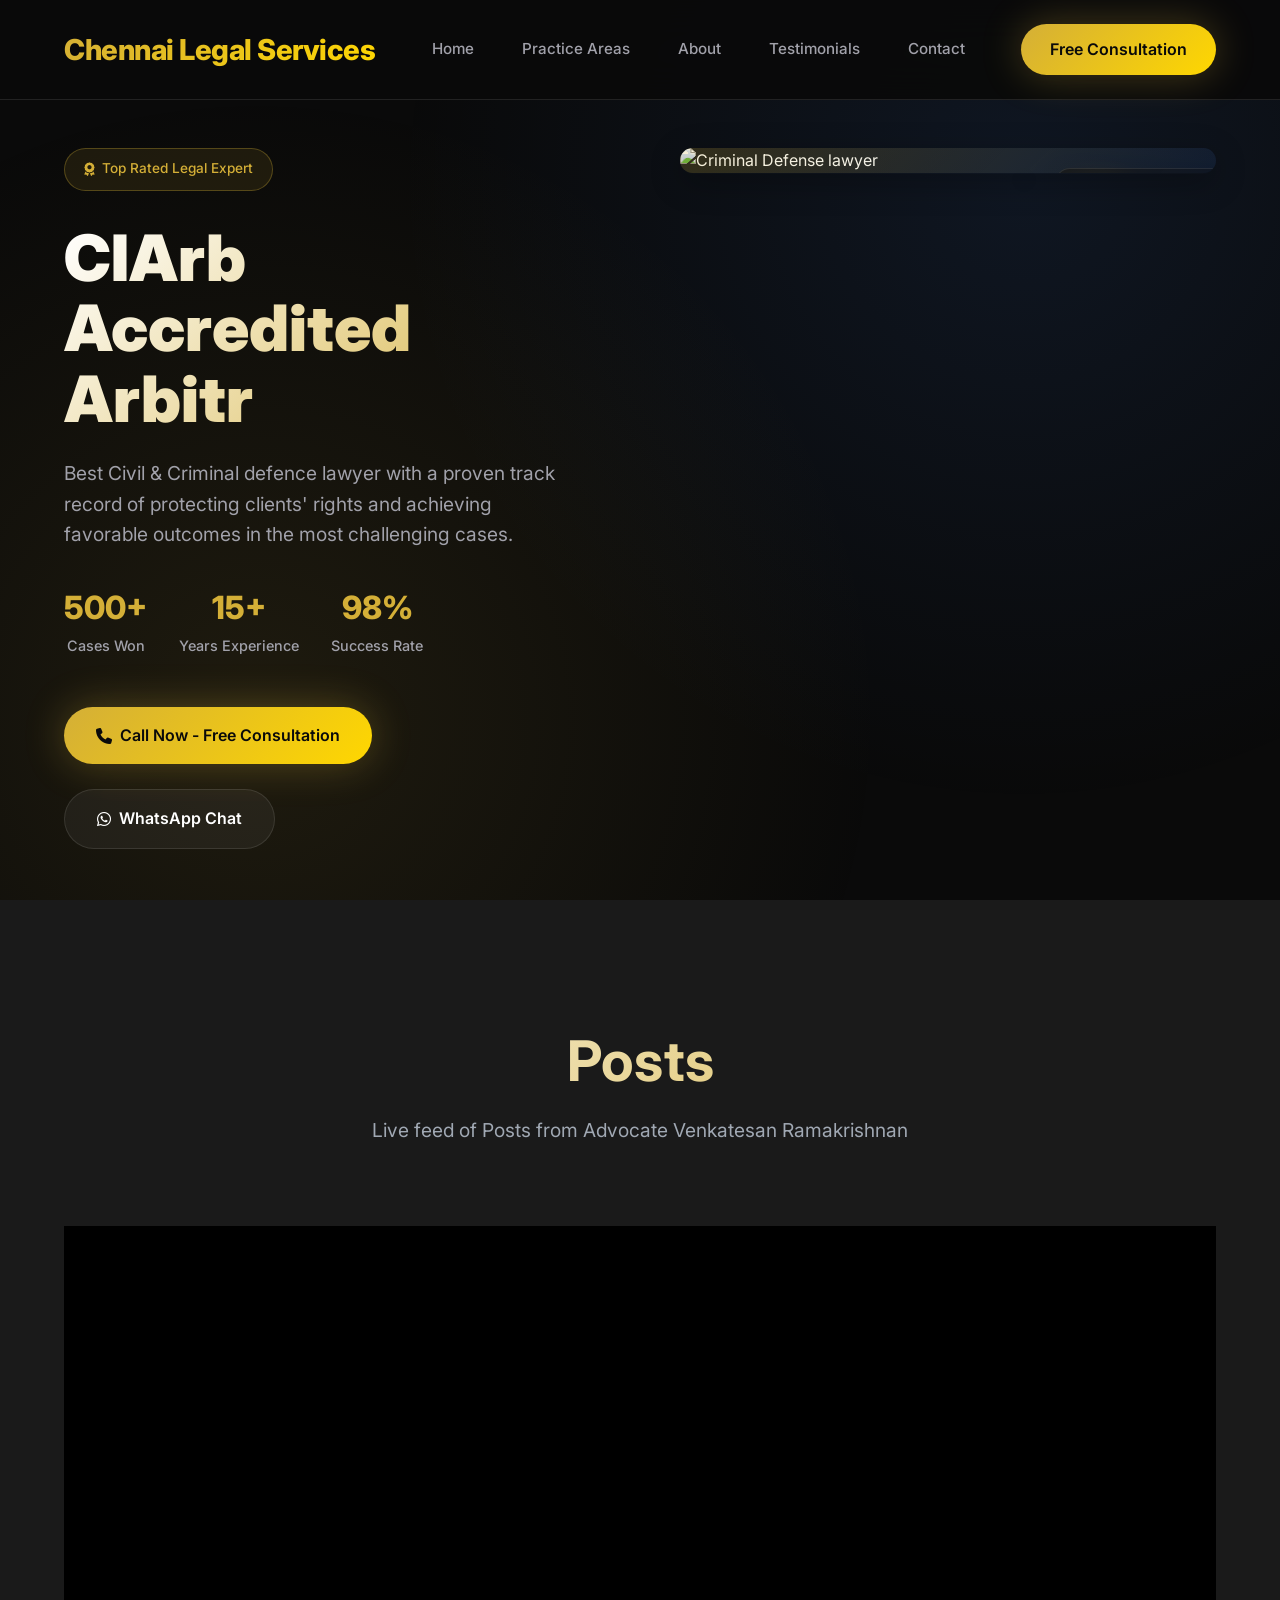
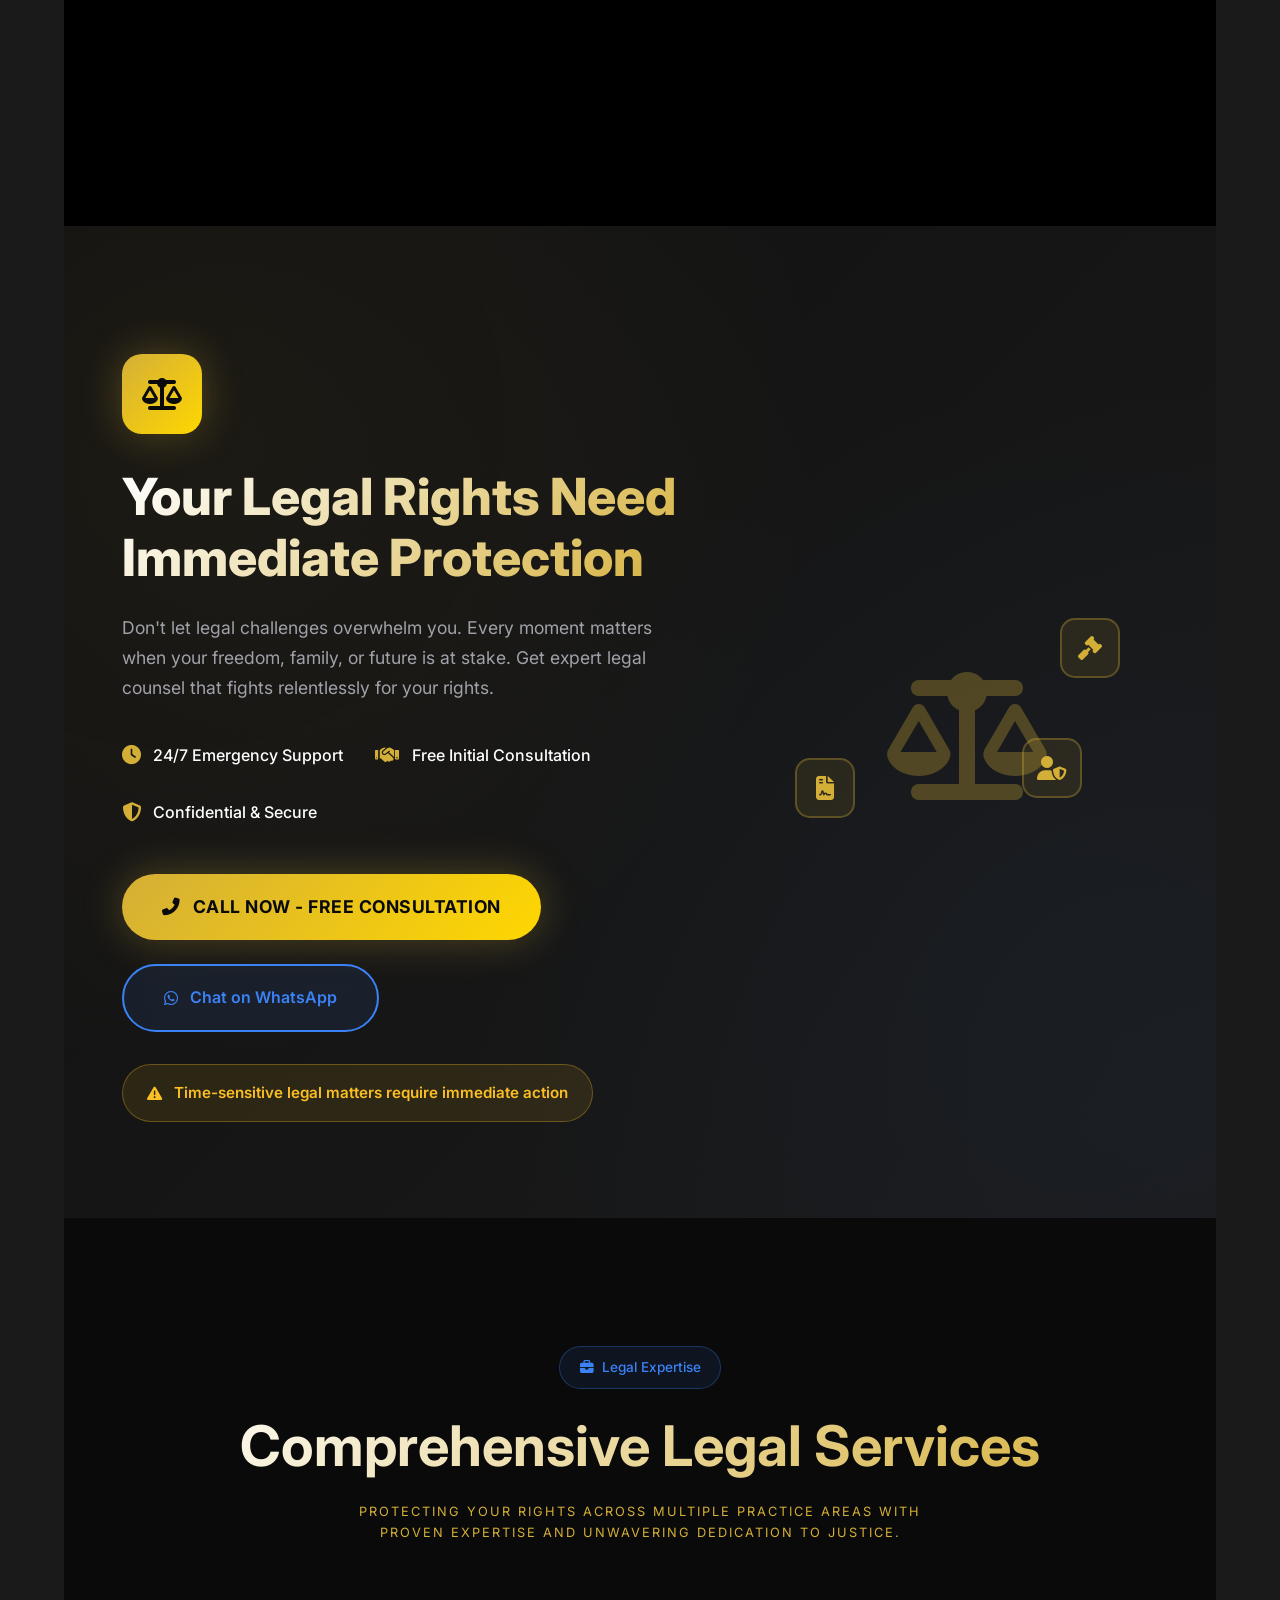
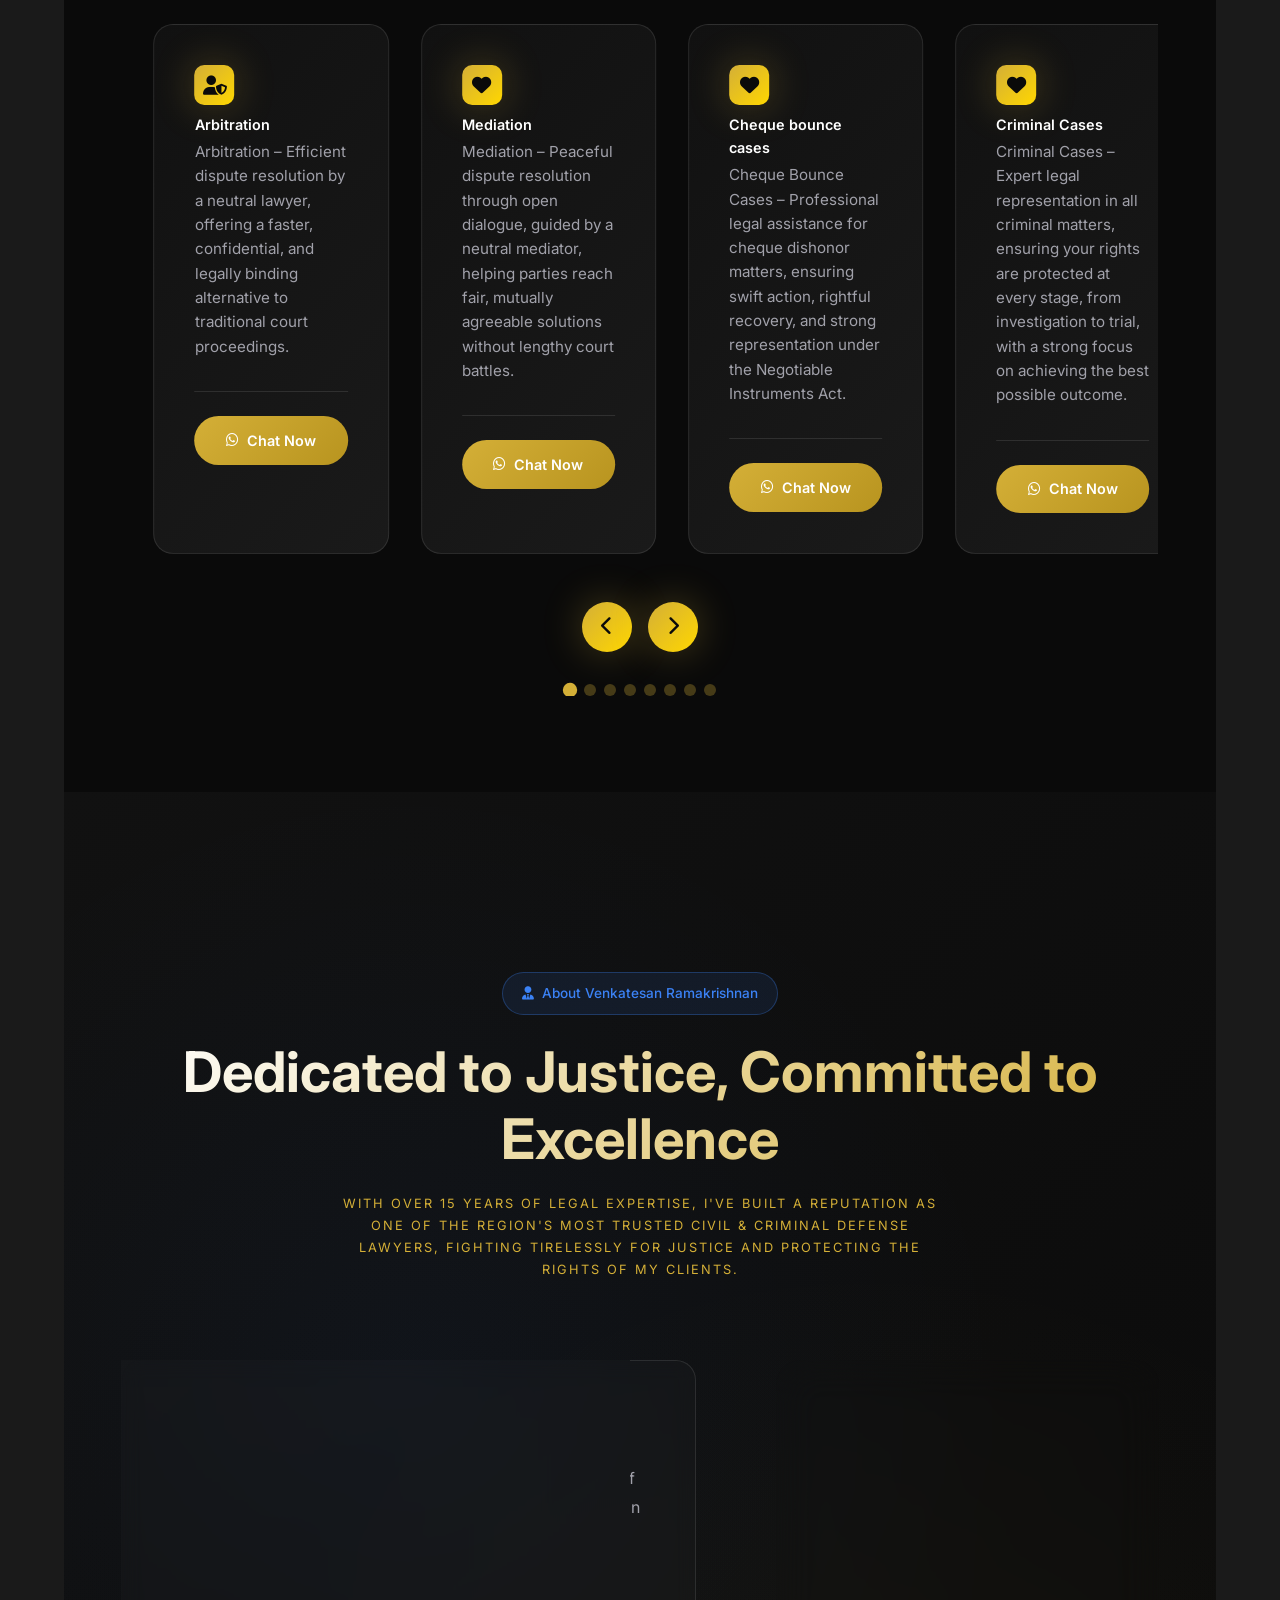
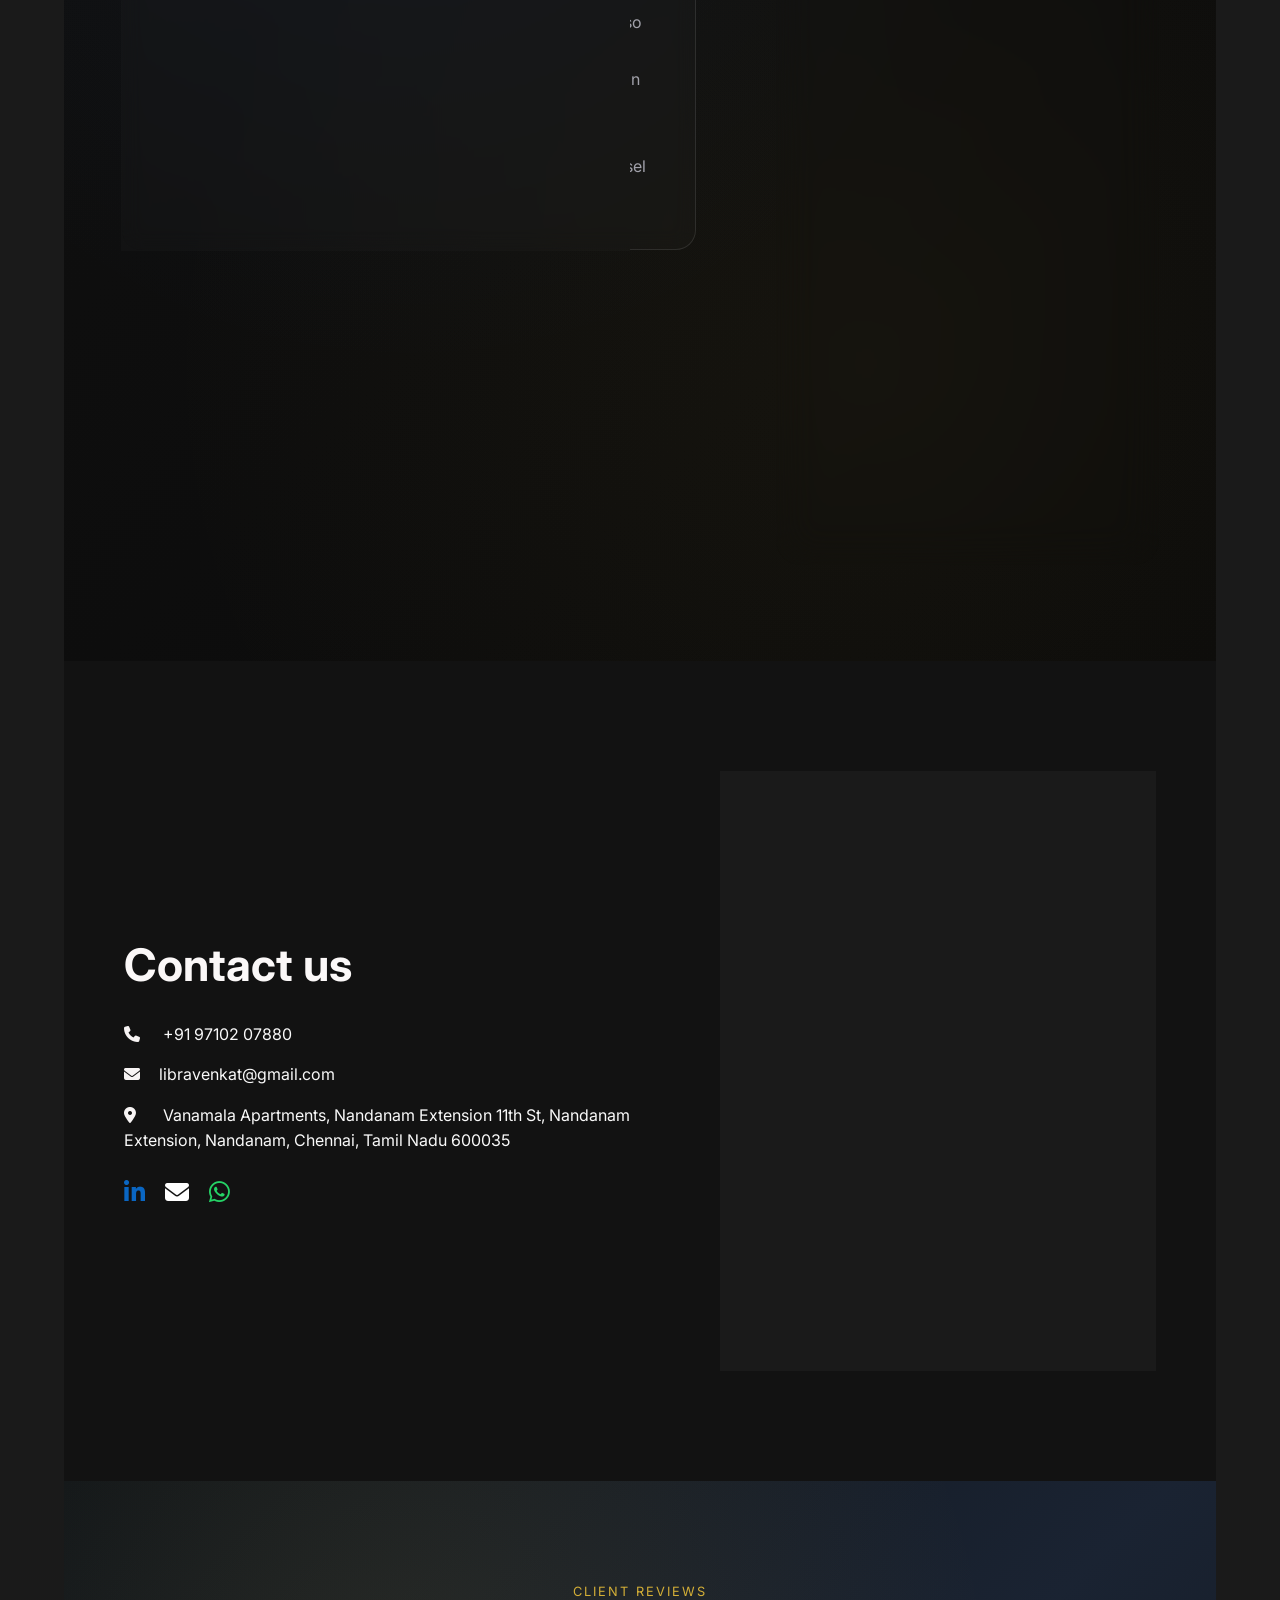
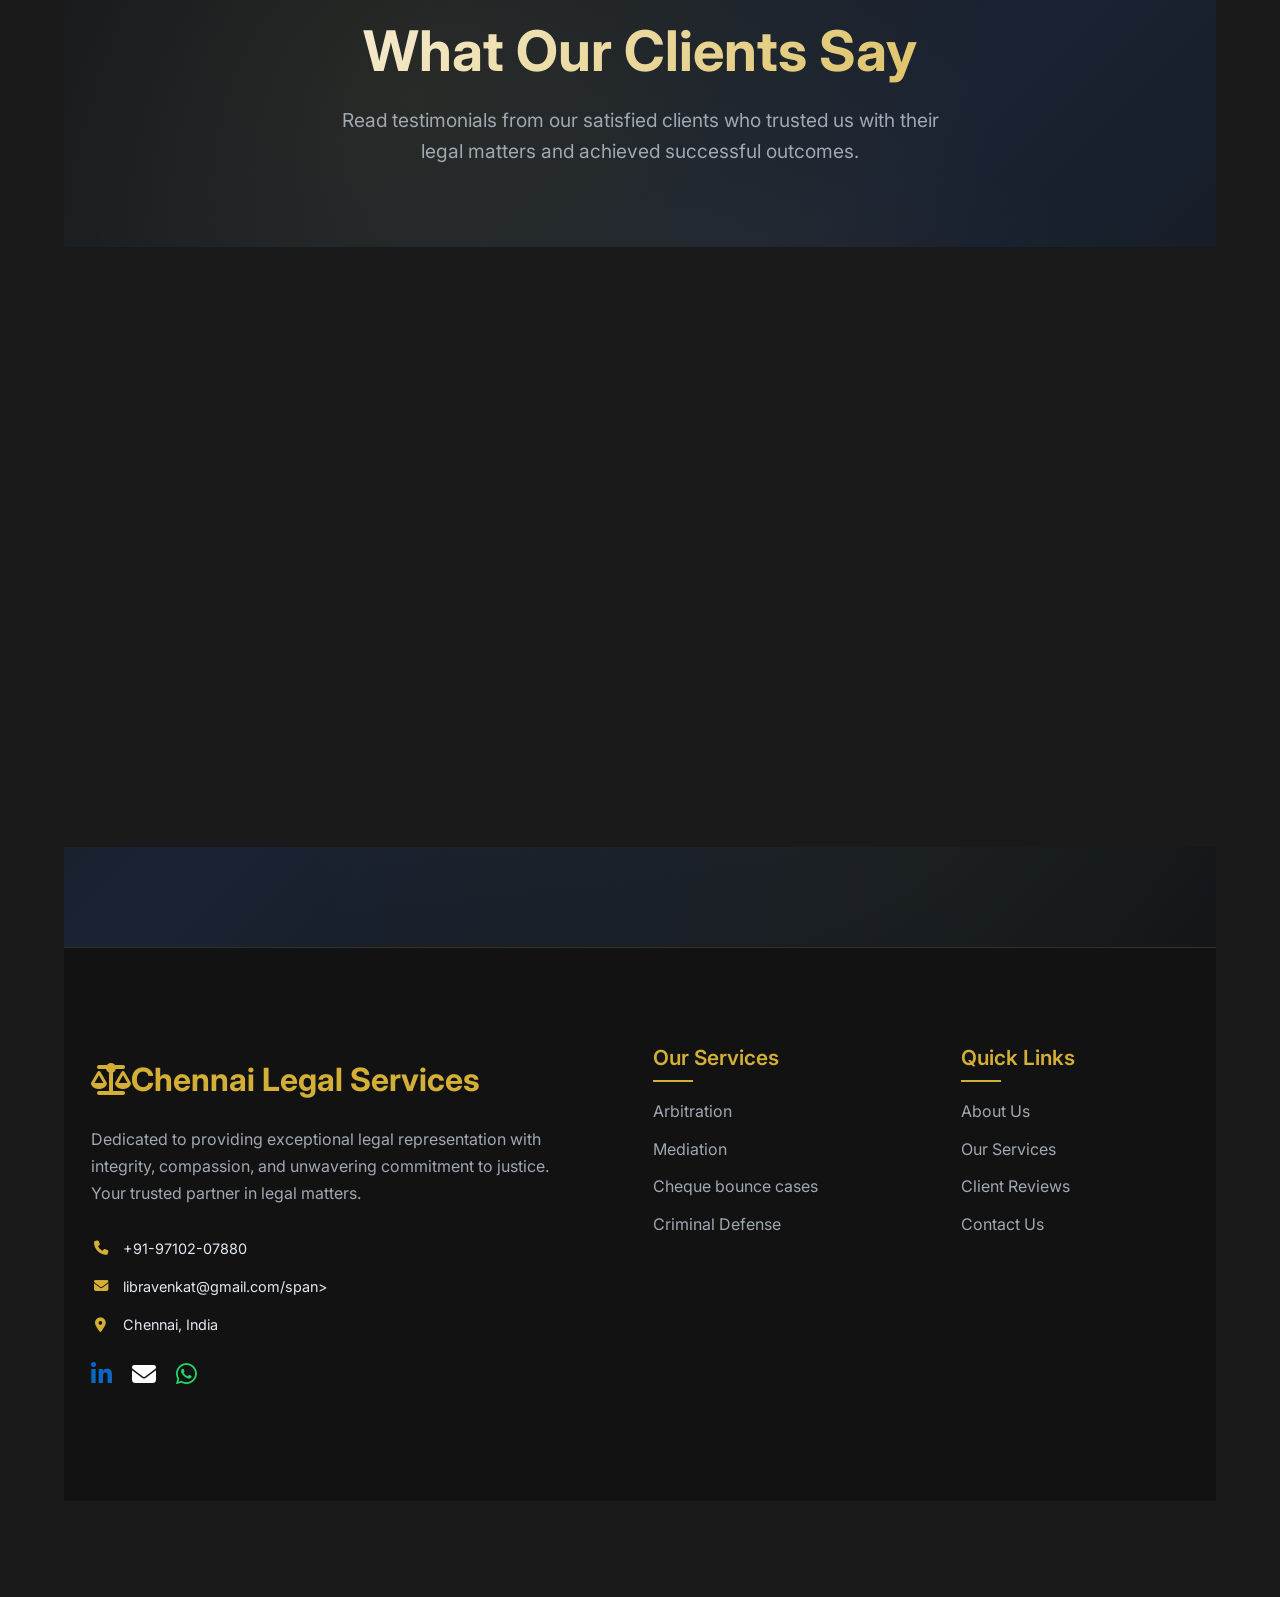
==== chennai/index.html @ e9feebf3 "Update index.html" ====
<!DOCTYPE html>
<html lang="en">
  <head>
    <meta name="google-site-verification" content="-SfXdRa5NGFyx-SlQoB1kdwyxaUErGCaIgUUO1NEKJw" />
    <meta charset="UTF-8" />
    <meta name="viewport" content="width=device-width, initial-scale=1.0" />
    <title>Chennai Legal Services</title>
    <link rel="stylesheet" href="style.css">
    <link
      rel="stylesheet"
      href="https://cdnjs.cloudflare.com/ajax/libs/font-awesome/6.4.0/css/all.min.css"
    />
    <link rel="stylesheet" href="https://cdnjs.cloudflare.com/ajax/libs/font-awesome/6.4.0/css/all.min.css"/>

  </head>
  <body>
    <header>
      <div class="logo">Chennai Legal Services</div>
      <nav>
        <a href="#home">Home</a>
        <a href="#services">Practice Areas</a>
        <a href="#about">About</a>
        <a href="#client">Testimonials</a>
        <a href="#contact">Contact</a>
      </nav>
      <a href="tel:+919710207880" class="cta-header">Free Consultation</a>
    </header>

    <section class="hero" id="home">
      <div class="hero-container">
        <div class="hero-content">
          <div class="hero-badge">
            <i class="fas fa-award"></i>
            Top Rated Legal Expert
          </div>

          <h1 class="hero-title" id="typewriter">Elite Legal Representation</h1>

          <p class="hero-subtitle">
          Best Civil & Criminal defence lawyer with a proven track record
            of protecting clients' rights and achieving favorable outcomes in
            the most challenging cases.
          </p>

          <div class="hero-stats">
            <div class="stat">
              <span class="stat-number">500+</span>
              <span class="stat-label">Cases Won</span>
            </div>
            <div class="stat">
              <span class="stat-number">15+</span>
              <span class="stat-label">Years Experience</span>
            </div>
            <div class="stat">
              <span class="stat-number">98%</span>
              <span class="stat-label">Success Rate</span>
            </div>
          </div>

          <div class="hero-buttons">
            <a href="tel:+919710207880" class="btn-primary">
              <i class="fas fa-phone"></i>
              Call Now - Free Consultation
            </a>
            <a
              href="https://wa.me/+919710207880"
              class="btn-secondary"
              target="_blank"
            >
              <i class="fab fa-whatsapp"></i>
              WhatsApp Chat
            </a>
          </div>
        </div>

        <div class="hero-image">
          <div class="image-container">
            <img
              src="https://github.com/fundraiseradvisory-lgtm/ChennaiLegalServices/blob/main/chennai/images/ch.jpeg?raw=true"
              alt=" Criminal Defense lawyer"
            />

            <div class="floating-card card-1">
              <div class="card-icon">
                <i class="fas fa-gavel"></i>
              </div>
              <div class="card-title">Civil & Criminal</div>
              <div class="card-subtitle">Expert representation</div>
            </div>

            <div class="floating-card card-2">
              <div class="card-icon">
                <i class="fas fa-shield-alt"></i>
              </div>
              <div class="card-title">24/7 Support</div>
              <div class="card-subtitle">Always available</div>
            </div>
          </div>
        </div>
      </div>

     
    
</section> <!-- end hero -->

<!-- Full-width Embed Section -->
<section class="embed-section" id="client">
          <div class="container">
          <div class="section-header">
            <h2 class="section-title">Posts</h2>
            <p class="section-description">
              Live feed of Posts from Advocate Venkatesan Ramakrishnan
            </p>
          </div>
<section class="embed-section" style="background:#000; margin:0; padding:0;">
  <iframe 
    id="sk-embed"
    src="https://widgets.sociablekit.com/google-business-posts/iframe/25601203"
    frameborder="0"
    width="100%"
    style="border:none; display:block; min-height:600px; background:#000;"
  ></iframe>
</section>

<script>
  window.addEventListener("message", function(event) {
    if (event.data && event.data.type === "embed-height") {
      var iframe = document.getElementById("sk-embed");
      if (iframe) {
        iframe.style.height = event.data.height + "px";
      }
    }
  });
</script>


    <!-- Call to Action Section -->
    <section class="cta-section">
      <div class="cta-container">
        <div class="cta-content">
          <div class="cta-icon">
            <i class="fas fa-balance-scale"></i>
          </div>
          <h2 class="cta-title">Your Legal Rights Need Immediate Protection</h2>
          <p class="cta-subtitle">
            Don't let legal challenges overwhelm you. Every moment matters when
            your freedom, family, or future is at stake. Get expert legal
            counsel that fights relentlessly for your rights.
          </p>
          <div class="cta-features">
            <div class="feature">
              <i class="fas fa-clock"></i>
              <span>24/7 Emergency Support</span>
            </div>
            <div class="feature">
              <i class="fas fa-handshake"></i>
              <span>Free Initial Consultation</span>
            </div>
            <div class="feature">
              <i class="fas fa-shield-alt"></i>
              <span>Confidential & Secure</span>
            </div>
          </div>
          <div class="cta-buttons">
            <a href="tel:++919710207880" class="cta-btn-primary">
              <i class="fas fa-phone-alt"></i>
              Call Now - Free Consultation
            </a>
            <a
              href="https://wa.me/+919710207880"
              class="cta-btn-secondary"
              target="_blank"
            >
              <i class="fab fa-whatsapp"></i>
              Chat on WhatsApp
            </a>
          </div>
          <div class="cta-urgency">
            <i class="fas fa-exclamation-triangle"></i>
            <span>Time-sensitive legal matters require immediate action</span>
          </div>
        </div>
        <div class="cta-visual">
          <div class="scales-animation">
            <i class="fas fa-balance-scale"></i>
          </div>
          <div class="legal-icons">
            <div class="floating-icon" style="--delay: 0s">
              <i class="fas fa-gavel"></i>
            </div>
            <div class="floating-icon" style="--delay: 1s">
              <i class="fas fa-file-contract"></i>
            </div>
            <div class="floating-icon" style="--delay: 2s">
              <i class="fas fa-user-shield"></i>
            </div>
          </div>
        </div>
      </div>
    </section>

    <!-- Services Section -->
<section class="services-section" id="services">
      <div class="services-container">
        <div class="services-header">
          <div class="section-badge">
            <i class="fas fa-briefcase"></i>
            Legal Expertise
          </div>
          <h2 class="section-title">Comprehensive Legal Services</h2>
          <p class="section-subtitle">
            Protecting your rights across multiple practice areas with proven
            expertise and unwavering dedication to justice.
          </p>
        </div>

        <div class="services-slider-container">
          <div class="services-slider" id="servicesSlider">
        
           <div class="service-card">
              <div class="card-icon">
                <i class="fas fa-user-shield"></i>
              </div>
              <h3 class="card-title">Arbitration</h3>
              <p class="card-description">
                Arbitration – Efficient dispute resolution by a neutral lawyer, offering a faster, confidential, and legally binding alternative to traditional court proceedings.
              </p>
              <!-- <ul class="card-features">
                <li><i class="fas fa-check"></i> 24/7 Emergency Response</li>
                <li><i class="fas fa-check"></i> Bail & Bond Assistance</li>
                <li><i class="fas fa-check"></i> Court Representation</li>
              </ul> -->
              <div class="card-footer">
                <a
                  href="https://wa.me/+919710207880?text=I need help with Arbitration"
                  class="chat-btn"
                  target="_blank"
                >
                  <i class="fab fa-whatsapp"></i>
                  Chat Now
                </a>
              </div>
            </div> 

          
            <div class="service-card"> 
              <div class="card-icon">
                <i class="fas fa-heart"></i>
              </div>
              <h3 class="card-title">Mediation</h3>
              <p class="card-description">
                Mediation – Peaceful dispute resolution through open dialogue, guided by a neutral mediator, helping parties reach fair, mutually agreeable solutions without lengthy court battles.
              </p>
              <!-- <ul class="card-features">
                <li><i class="fas fa-check"></i> Divorce Proceedings</li>
                <li><i class="fas fa-check"></i> Child Custody</li>
                <li><i class="fas fa-check"></i> Property Division</li>
              </ul> -->
              <div class="card-footer">
                <a
                  href="https://wa.me/+919710207880?text=I need help with Mediation"
                  class="chat-btn"
                  target="_blank"
                >
                  <i class="fab fa-whatsapp"></i>
                  Chat Now
                </a>
              </div>
            </div> 
         

          

            <div class="service-card"> 
              <div class="card-icon">
                <i class="fas fa-heart"></i>
              </div>
              <h3 class="card-title">Cheque bounce cases              </h3>
              <p class="card-description">
                Cheque Bounce Cases – Professional legal assistance for cheque dishonor matters, ensuring swift action, rightful recovery, and strong representation under the Negotiable Instruments Act.
              </p>
              <!-- <ul class="card-features">
                <li><i class="fas fa-check"></i> Divorce Proceedings</li>
                <li><i class="fas fa-check"></i> Child Custody</li>
                <li><i class="fas fa-check"></i> Property Division</li>
              </ul> -->
              <div class="card-footer">
                <a
                  href="https://wa.me/+919710207880?text=I need help with Cheque bounce cases "
                  class="chat-btn"
                  target="_blank"
                >
                  <i class="fab fa-whatsapp"></i>
                  Chat Now
                </a>
              </div>
            </div> 
            
          
            <div class="service-card"> 
              <div class="card-icon">
                <i class="fas fa-heart"></i>
              </div>
              <h3 class="card-title">Criminal Cases
              </h3>
              <p class="card-description">
                Criminal Cases – Expert legal representation in all criminal matters, ensuring your rights are protected at every stage, from investigation to trial, with a strong focus on achieving the best possible outcome.


              </p>
              <!-- <ul class="card-features">
                <li><i class="fas fa-check"></i> Divorce Proceedings</li>
                <li><i class="fas fa-check"></i> Child Custody</li>
                <li><i class="fas fa-check"></i> Property Division</li>
              </ul> -->
              <div class="card-footer">
                <a
                  href="https://wa.me/+919710207880?text=I need help with Criminal Cases"
                  class="chat-btn"
                  target="_blank"
                >
                  <i class="fab fa-whatsapp"></i>
                  Chat Now
                </a>
              </div>
            </div>  
    
            <div class="service-card"> 
              <div class="card-icon">
                <i class="fas fa-heart"></i>
              </div>
              <h3 class="card-title">Civil Law
              </h3>
              <p class="card-description">
                Expert legal assistance for disputes related to property, contracts, family matters, and other civil issues. We provide timely advice and representation to protect your rights and resolve conflicts efficiently.

              </p>
              <!-- <ul class="card-features">
                <li><i class="fas fa-check"></i> Divorce Proceedings</li>
                <li><i class="fas fa-check"></i> Child Custody</li>
                <li><i class="fas fa-check"></i> Property Division</li>
              </ul> -->
              <div class="card-footer">
                <a
                  href="https://wa.me/+919710207880?text=I need help with Civil Law"
                  class="chat-btn"
                  target="_blank"
                >
                  <i class="fab fa-whatsapp"></i>
                  Chat Now
                </a>
              </div>
            </div>  
            <div class="service-card"> 
              <div class="card-icon">
                <i class="fas fa-heart"></i>
              </div>
              <h3 class="card-title">Divorce Law
              </h3>
              <p class="card-description">
                Expert legal assistance for divorce, alimony, child custody, and family disputes. We provide timely advice and representation to protect your rights and ensure fair resolutions.
              </p>
              <!-- <ul class="card-features">
                <li><i class="fas fa-check"></i> Divorce Proceedings</li>
                <li><i class="fas fa-check"></i> Child Custody</li>
                <li><i class="fas fa-check"></i> Property Division</li>
              </ul> -->
              <div class="card-footer">
                <a
                  href="https://wa.me/+919710207880?text=I need help with Divorce Law"
                  class="chat-btn"
                  target="_blank"
                >
                  <i class="fab fa-whatsapp"></i>
                  Chat Now
                </a>
              </div>
            </div>  


            <div class="service-card"> 
              <div class="card-icon">
                <i class="fas fa-heart"></i>
              </div>
              <h3 class="card-title">Drafting Contracts
              </h3>
              <p class="card-description">
                Expert legal assistance in drafting, reviewing, and finalizing contracts. We ensure clear, precise, and legally sound agreements to protect your rights and prevent disputes.              </p>
              <!-- <ul class="card-features">
                <li><i class="fas fa-check"></i> Divorce Proceedings</li>
                <li><i class="fas fa-check"></i> Child Custody</li>
                <li><i class="fas fa-check"></i> Property Division</li>
              </ul> -->
              <div class="card-footer">
                <a
                  href="https://wa.me/+919710207880?text=I need help with Drafting Contracts"
                  class="chat-btn"
                  target="_blank"
                >
                  <i class="fab fa-whatsapp"></i>
                  Chat Now
                </a>
              </div>
            </div>  
            <div class="service-card"> 
              <div class="card-icon">
                <i class="fas fa-heart"></i>
              </div>
              <h3 class="card-title">Legal Documents service
              </h3>
              <p class="card-description">
                Expert assistance in preparing, reviewing, and managing legal documents. We ensure accuracy, compliance, and protection of your rights in all official matters.   </p>
              <!-- <ul class="card-features">
                <li><i class="fas fa-check"></i> Divorce Proceedings</li>
                <li><i class="fas fa-check"></i> Child Custody</li>
                <li><i class="fas fa-check"></i> Property Division</li>
              </ul> -->
              <div class="card-footer">
                <a
                  href="https://wa.me/+919710207880?text=I need help with Legal Documents service"
                  class="chat-btn"
                  target="_blank"
                >
                  <i class="fab fa-whatsapp"></i>
                  Chat Now
                </a>
              </div>
            </div>  
          </div> 

       
          <div class="slider-nav">
            <button class="nav-btn prev-btn" id="prevBtn">
              <i class="fas fa-chevron-left"></i>
            </button>
            <button class="nav-btn next-btn" id="nextBtn">
              <i class="fas fa-chevron-right"></i>
            </button>
          </div>

     
          <div class="slider-dots" id="sliderDots"></div>
        </div>
      </div>
    </section> 

    <!-- About Me Section -->
    <section class="about-section" id="about">
      <div class="about-container">
        <div class="about-content">
          <div class="about-header">
            <div class="section-badge">
              <i class="fas fa-user-tie"></i>
              About Venkatesan Ramakrishnan 
            </div>
            <h2 class="section-title">
              Dedicated to Justice, Committed to Excellence
            </h2>
            <p class="section-subtitle">
              With over 15 years of legal expertise, I've built a reputation as
              one of the region's most trusted Civil & Criminal defense lawyers,
              fighting tirelessly for justice and protecting the rights of my
              clients.
            </p>
          </div>

          <div class="about-grid">
            <div class="about-text">
              <div class="story-section">
                <h3 class="story-title">About Me</h3>
                <p class="story-content">
                  Versatile Lawyer, Advocate, lawyer in Chennai with 15+ years of corporate and legal experience, providing expert representation in both courtroom litigation and Alternative Dispute Resolution (ADR). My practice includes robustly handling commercial and civil litigation before the Madras High Court and other judicial forums. As a Fellow of CIArb (U.K.) and a seasoned lawyer, I also offer specialized services in arbitration, mediation, and ODR to achieve efficient, out-of-court resolutions. Whether in court or in arbitration, my focus is protecting your interests in real estate, finance, divorce, child custody, maintenance, alimony, writ, cheque bounce cases, civil, criminal and IT with strategic counsel and precision.

                </p>
             
              </div>

              <!-- <div class="achievements-section">
                <h3 class="story-title">Recognition & Achievements</h3>
                <div class="achievement-list">
                  <div class="achievement-item">
                    <i class="fas fa-award"></i>
                    <div class="achievement-text">
                      <strong>Top 40 Under 40</strong>
                      <span>National Trial Lawyers (2015)</span>
                    </div>
                  </div>
                  <div class="achievement-item">
                    <i class="fas fa-medal"></i>
                    <div class="achievement-text">
                      <strong>Super Lawyer</strong>
                      <span>Criminal Defense (2018-2024)</span>
                    </div>
                  </div>
                  <div class="achievement-item">
                    <i class="fas fa-certificate"></i>
                    <div class="achievement-text">
                      <strong>Board Certified</strong>
                      <span>Criminal Law Specialist</span>
                    </div>
                  </div>
                  <div class="achievement-item">
                    <i class="fas fa-graduation-cap"></i>
                    <div class="achievement-text">
                      <strong>JD, Harvard Law</strong>
                      <span>Summa Cum Laude (2007)</span>
                    </div>
                  </div>
                </div>
              </div> -->

              <!-- <div class="values-section">
                <h3 class="story-title">My Values</h3>
                <div class="values-grid">
                  <div class="value-item">
                    <i class="fas fa-handshake"></i>
                    <h4>Integrity</h4>
                    <p>Honest, transparent communication in every case</p>
                  </div>
                  <div class="value-item">
                    <i class="fas fa-shield-alt"></i>
                    <h4>Protection</h4>
                    <p>Fierce advocacy for your rights and freedom</p>
                  </div>
                  <div class="value-item">
                    <i class="fas fa-heart"></i>
                    <h4>Compassion</h4>
                    <p>Understanding the human side of legal challenges</p>
                  </div>
                  <div class="value-item">
                    <i class="fa-solid fa-bullseye"></i>
                    <h4>Results</h4>
                    <p>Relentless pursuit of the best possible outcome</p>
                  </div>
                </div>
              </div> -->
            </div>

            <div class="about-visual">
              <div class="profile-card">
                <div class="profile-image">
                  <img
                    src="https://lh3.googleusercontent.com/p/AF1QipM2zf85z_V5XLENuXpOyW8j0Wtb1m7gU1En41JZ=w427-h240-k-no"
                    alt="Venkatesan Ramakrishnan  - lawyer Profile"
                  />
                  <div class="profile-overlay">
                    <div class="social-links">
                      <a
                        href="https://linkedin.com/in/Venkatesan Ramakrishnan stone"
                        target="_blank"
                        class="social-link"
                      >
                        <i class="fab fa-linkedin-in"></i>
                      </a>
                      <a
                        href="https://twitter.com/Venkatesan Ramakrishnan stone"
                        target="_blank"
                        class="social-link"
                      >
                        <i class="fab fa-twitter"></i>
                      </a>
                      <a
                        href="https://facebook.com/stonelegalassociates"
                        target="_blank"
                        class="social-link"
                      >
                        <i class="fab fa-facebook-f"></i>
                      </a>
                      <a
                        href="https://instagram.com/Venkatesan Ramakrishnan stone.law"
                        target="_blank"
                        class="social-link"
                      >
                        <i class="fab fa-instagram"></i>
                      </a>
                    </div>
                  </div>
                </div>

                <div class="profile-info">
                  <h3 class="profile-name">Venkatesan Ramakrishnan </h3>
                  <p class="profile-title"> Civil & Criminal defense lawyers</p>
                

                  <div class="contact-info">
                    <div class="contact-item">
                      <i class="fas fa-phone"></i>
                      <span>+91 97102 07880</span>
                    </div>
                    <div class="contact-item">
                      <i class="fas fa-envelope"></i>
                      <span>libravenkat@gmail.com</span>
                    </div>
                    <div class="contact-item">
                      <i class="fas fa-map-marker-alt"></i>
                      <span>Chennai, Tamil Nadu</span>
                    </div>
                  </div>

                  <div class="profile-stats">
                    <div class="stat-item">
                      <span class="stat-number">15+</span>
                      <span class="stat-label">Years</span>
                    </div>
                    <div class="stat-item">
                      <span class="stat-number">500+</span>
                      <span class="stat-label">Cases</span>
                    </div>
                    <div class="stat-item">
                      <span class="stat-number">98%</span>
                      <span class="stat-label">Success</span>
                    </div>
                  </div>

                  <a href="tel:++919710207880" class="profile-cta">
                    <i class="fas fa-phone"></i>
                    Schedule Consultation
                  </a>
                </div>
              </div>
<!-- 
              <div class="social-bar">
                <h4 class="social-title">Connect With Me</h4>
                <div class="social-icons">
                  <a
                    href="https://linkedin.com/in/Venkatesan Ramakrishnan stone"
                    target="_blank"
                    class="social-icon linkedin"
                  >
                    <i class="fab fa-linkedin-in"></i>
                    <span>LinkedIn</span>
                  </a>
                  <a
                    href="https://twitter.com/Venkatesan Ramakrishnan stone"
                    target="_blank"
                    class="social-icon twitter"
                  >
                    <i class="fab fa-twitter"></i>
                    <span>Twitter</span>
                  </a>
                  <a
                    href="https://facebook.com/stonelegalassociates"
                    target="_blank"
                    class="social-icon facebook"
                  >
                    <i class="fab fa-facebook-f"></i>
                    <span>Facebook</span>
                  </a>
                  <a
                    href="https://instagram.com/Venkatesan Ramakrishnan stone.law"
                    target="_blank"
                    class="social-icon instagram"
                  >
                    <i class="fab fa-instagram"></i>
                    <span>Instagram</span>
                  </a>
                  <a
                    href="https://youtube.com/c/stonelegal"
                    target="_blank"
                    class="social-icon youtube"
                  >
                    <i class="fab fa-youtube"></i>
                    <span>YouTube</span>
                  </a>
                </div>
              </div> -->
            </div>
          </div>
        </div>
      </div>
    </section> 
    
       
      
    

     
       
        <section class="contactlux-section" id="contact">
          <div class="contactlux-left">
            <h2>Contact us</h2>
         
            <div class="contactlux-info">
              <p><i class="fas fa-phone"></i> +91 97102 07880</p>
              <p><i class="fas fa-envelope"></i>libravenkat@gmail.com</p>
              <p>
                <i class="fas fa-map-marker-alt"></i> Vanamala Apartments, Nandanam Extension 11th St, Nandanam Extension, Nandanam, Chennai, Tamil Nadu 600035
              </p>
            </div>
            <div class="footer-social" style="display:flex; gap:20px; font-size:1.5em; justify-content:left;">
              <a href="https://www.linkedin.com/in/lawyer-venkat" target="_blank" rel="noopener noreferrer" aria-label="LinkedIn" style="color:#0a66c2;">
                <i class="fab fa-linkedin-in"></i>
              </a>
              <a href="mailto:libravenkat@gmail.com" aria-label="Email" style="color:#fff;">
                <i class="fa fa-envelope"></i>
              </a>
              <a href="https://wa.me/917278894530" target="_blank" rel="noopener noreferrer" aria-label="WhatsApp" style="color:#25D366;">
                <i class="fab fa-whatsapp"></i>
              </a>
            </div>
          </div>
    
          <div class="contactlux-image">
            <iframe src="https://www.google.com/maps/embed?pb=!1m18!1m12!1m3!1d3887.1059690572097!2d80.24250777450574!3d13.028923287291802!2m3!1f0!2f0!3f0!3m2!1i1024!2i768!4f13.1!3m3!1m2!1s0x3a5267ae485aaa97%3A0xe434c64a8d95c640!2sVenkatesan%20Ramakrishnan%20-%20Lawyer%2C%20Advocate%20%26%20lawyer!5e0!3m2!1sen!2sin!4v1755261487782!5m2!1sen!2sin" width="600" height="450" style="border:0;" allowfullscreen="" loading="lazy" referrerpolicy="no-referrer-when-downgrade"></iframe>
          </div>
        </section>
      
        
     <section class="testimonialsbp-section" id="client">
          <div class="container">
          <div class="section-header">
            <div class="section-subtitle">Client Reviews</div>
            <h2 class="section-title">What Our Clients Say</h2>
            <p class="section-description">
              Read testimonials from our satisfied clients who trusted us with
              their legal matters and achieved successful outcomes.
            </p>
          </div>
          
          <iframe src='https://widgets.sociablekit.com/google-reviews/iframe/25601302' frameborder='0' width='100%' height='500'></iframe>
          </section> 
          <footer class="footer">
          <div class="footer-content">
            <!-- Company Info -->
            <div class="footer-section">
              <div class="footer-logo">
                <i class="fas fa-balance-scale"></i>Chennai Legal Services
              </div>
              <p class="footer-description">
                Dedicated to providing exceptional legal representation with
                integrity, compassion, and unwavering commitment to justice.
                Your trusted partner in legal matters.
              </p>
              <div class="footer-contact">
                <a href="tel:++919710207880" class="contact-item">
                  <i class="fas fa-phone"></i>
                  <span>+91-97102-07880</span>
                </a>
                <a href="mailto:info@johnsmithlaw.com" class="contact-item">
                  <i class="fas fa-envelope"></i>
                  <span>
                    libravenkat@gmail.com/span>
                </a>
                <div class="contact-item">
                  <i class="fas fa-map-marker-alt"></i>
                  <span>Chennai, India</span>
                </div>
              </div>
              <div class="footer-social" style="display:flex; gap:20px; font-size:1.5em; justify-content:left;">
                <a href="https://www.linkedin.com/in/lawyer-venkat" target="_blank" rel="noopener noreferrer" aria-label="LinkedIn" style="color:#0a66c2;">
                  <i class="fab fa-linkedin-in"></i>
                </a>
                <a href="mailto:libravenkat@gmail.com" aria-label="Email" style="color:#fff;">
                  <i class="fa fa-envelope"></i>
                </a>
                <a href="https://wa.me/917278894530" target="_blank" rel="noopener noreferrer" aria-label="WhatsApp" style="color:#25D366;">
                  <i class="fab fa-whatsapp"></i>
                </a>
              </div>
              
            </div>
          
            <!-- Practice Areas -->
            <div class="footer-section">
              <h3>Our Services</h3>
              <ul class="footer-links">
                <li><a href="#services">Arbitration</a></li>
                      
                  <li><a href="#services">Mediation</a></li>
                       
                    <li><a href="#services">Cheque bounce cases
                    </a></li>
                          
                      <li><a href="#services">Criminal Defense</a></li>
                     
                           
                                   
               
              </ul>
            </div>
          
            <!-- Quick Links -->
            <div class="footer-section">
              <h3>Quick Links</h3>
              <ul class="footer-links">
                <li><a href="#about">About Us</a></li>
                <li><a href="#services">Our Services</a></li>
                <li><a href="#client">Client Reviews</a></li>
                <li><a href="#contact">Contact Us</a></li>
               
              </ul>
            </div>
          
          
           
          </div>
          
          
  
          </footer>
        <script src="script.js"></script>  
        </body>
    </html>
---- chennai/style.css ----
@import url('https://fonts.googleapis.com/css2?family=Inter:wght@300;400;500;600;700;800;900&display=swap');

:root {
  --bg-primary: #0a0a0a;
  --bg-secondary: #111111;
  --bg-tertiary: #1a1a1a;
  --text-primary: #ffffff;
  --text-secondary: #a1a1aa;
  --accent-gold: #d4af37;
  --accent-blue: #3b82f6;
  --gradient-primary: linear-gradient(135deg, #d4af37 0%, #ffd700 100%);
  --gradient-secondary: linear-gradient(135deg, #1e40af 0%, #3b82f6 100%);
  --shadow-glow: 0 0 40px rgba(212, 175, 55, 0.3);
  --shadow-soft: 0 8px 32px rgba(0, 0, 0, 0.3);
}

/* Call to Action Section */
.cta-section {
  padding: 8rem 5% 6rem;
  background: linear-gradient(135deg, var(--bg-secondary) 0%, var(--bg-tertiary) 100%);
  position: relative;
  overflow: hidden;
}

.cta-section::before {
  content: '';
  position: absolute;
  top: 0;
  left: 0;
  width: 100%;
  height: 100%;
  background:
    radial-gradient(circle at 10% 20%, rgba(212, 175, 55, 0.05) 0%, transparent 50%),
    radial-gradient(circle at 90% 80%, rgba(59, 130, 246, 0.05) 0%, transparent 50%);
  pointer-events: none;
}

.cta-container {
  max-width: 1400px;
  margin: 0 auto;
  display: grid;
  grid-template-columns: 1.2fr 0.8fr;
  gap: 5rem;
  align-items: center;
}

.cta-content {
  z-index: 2;
  position: relative;
}

.cta-icon {
  width: 80px;
  height: 80px;
  background: var(--gradient-primary);
  border-radius: 20px;
  display: flex;
  align-items: center;
  justify-content: center;
  font-size: 2rem;
  color: var(--bg-primary);
  margin-bottom: 2rem;
  box-shadow: var(--shadow-glow);
  animation: pulse-glow 2s ease-in-out infinite alternate;
}

.cta-title {
  font-size: clamp(2rem, 4vw, 3.5rem);
  font-weight: 800;
  line-height: 1.2;
  margin-bottom: 1.5rem;
  background: linear-gradient(135deg, #ffffff 0%, #d4af37 100%);
  -webkit-background-clip: text;
  -webkit-text-fill-color: transparent;
  background-clip: text;
}

.cta-subtitle {
  font-size: 1.1rem;
  color: var(--text-secondary);
  line-height: 1.7;
  margin-bottom: 2.5rem;
  max-width: 600px;
}

.cta-features {
  display: flex;
  flex-wrap: wrap;
  gap: 2rem;
  margin-bottom: 3rem;
}

.feature {
  display: flex;
  align-items: center;
  gap: 0.8rem;
  color: var(--text-primary);
  font-weight: 500;
}

.feature i {
  color: var(--accent-gold);
  font-size: 1.2rem;
}

.cta-buttons {
  display: flex;
  gap: 1.5rem;
  flex-wrap: wrap;
  margin-bottom: 2rem;
}

.cta-btn-primary {
  background: var(--gradient-primary);
  color: var(--bg-primary);
  padding: 1.2rem 2.5rem;
  border-radius: 50px;
  text-decoration: none;
  font-weight: 700;
  font-size: 1.1rem;
  display: inline-flex;
  align-items: center;
  gap: 0.8rem;
  transition: all 0.3s ease;
  box-shadow: var(--shadow-glow);
  text-transform: uppercase;
  letter-spacing: 0.5px;
}

.cta-btn-primary:hover {
  transform: translateY(-3px);
  box-shadow: 0 0 80px rgba(212, 175, 55, 0.6);
}

.cta-btn-secondary {
  background: rgba(59, 130, 246, 0.1);
  color: var(--accent-blue);
  padding: 1.2rem 2.5rem;
  border-radius: 50px;
  text-decoration: none;
  font-weight: 600;
  display: inline-flex;
  align-items: center;
  gap: 0.8rem;
  border: 2px solid var(--accent-blue);
  transition: all 0.3s ease;
  backdrop-filter: blur(10px);
}

.cta-btn-secondary:hover {
  background: var(--accent-blue);
  color: var(--bg-primary);
  transform: translateY(-2px);
  box-shadow: 0 10px 30px rgba(59, 130, 246, 0.3);
}

.cta-urgency {
  display: flex;
  align-items: center;
  gap: 0.8rem;
  color: #fbbf24;
  font-weight: 600;
  font-size: 0.95rem;
  padding: 1rem 1.5rem;
  background: rgba(251, 191, 36, 0.1);
  border: 1px solid rgba(251, 191, 36, 0.3);
  border-radius: 50px;
  width: fit-content;
}

.cta-urgency i {
  animation: pulse-warning 1.5s ease-in-out infinite;
}

.cta-visual {
  position: relative;
  display: flex;
  justify-content: center;
  align-items: center;
  height: 400px;
}

.scales-animation {
  font-size: 8rem;
  color: var(--accent-gold);
  opacity: 0.3;
  animation: gentle-sway 4s ease-in-out infinite;
}

.legal-icons {
  position: absolute;
  width: 100%;
  height: 100%;
}

.floating-icon {
  position: absolute;
  width: 60px;
  height: 60px;
  background: rgba(212, 175, 55, 0.1);
  border: 2px solid rgba(212, 175, 55, 0.3);
  border-radius: 15px;
  display: flex;
  align-items: center;
  justify-content: center;
  font-size: 1.5rem;
  color: var(--accent-gold);
  animation: orbit 8s linear infinite;
  animation-delay: var(--delay);
}

.floating-icon:nth-child(1) {
  top: 20%;
  right: 10%;
}

.floating-icon:nth-child(2) {
  bottom: 30%;
  left: 5%;
}

.floating-icon:nth-child(3) {
  top: 50%;
  right: 20%;
}

/* Animations */
@keyframes pulse-glow {
  0% {
    box-shadow: var(--shadow-glow);
  }
  100% {
    box-shadow: 0 0 60px rgba(212, 175, 55, 0.5);
  }
}

@keyframes pulse-warning {
  0%, 100% {
    opacity: 1;
  }
  50% {
    opacity: 0.5;
  }
}

@keyframes gentle-sway {
  0%, 100% {
    transform: rotate(-2deg);
  }
  50% {
    transform: rotate(2deg);
  }
}

@keyframes orbit {
  0% {
    transform: translateY(0px) rotate(0deg);
  }
  25% {
    transform: translateY(-10px) rotate(90deg);
  }
  50% {
    transform: translateY(0px) rotate(180deg);
  }
  75% {
    transform: translateY(10px) rotate(270deg);
  }
  100% {
    transform: translateY(0px) rotate(360deg);
  }
}

/* Services Section */
.services-section {
  padding: 8rem 5% 6rem;
  background: var(--bg-primary);
  position: relative;
  overflow: hidden;
}

.services-container {
  max-width: 1400px;
  margin: 0 auto;
}

.services-header {
  text-align: center;
  margin-bottom: 5rem;
}

.section-badge {
  display: inline-flex;
  align-items: center;
  gap: 0.5rem;
  background: rgba(59, 130, 246, 0.1);
  border: 1px solid rgba(59, 130, 246, 0.3);
  padding: 0.6rem 1.2rem;
  border-radius: 50px;
  font-size: 0.85rem;
  font-weight: 500;
  color: var(--accent-blue);
  margin-bottom: 1.5rem;
}

.section-title {
  font-size: clamp(2.5rem, 4vw, 3.5rem);
  font-weight: 800;
  line-height: 1.2;
  margin-bottom: 1.5rem;
  background: linear-gradient(135deg, #ffffff 0%, #3b82f6 100%);
  -webkit-background-clip: text;
  -webkit-text-fill-color: transparent;
  background-clip: text;
}

.section-subtitle {
  font-size: 0.8rem;
  color: var(--text-secondary);
  line-height: 1.7;
  max-width: 600px;
  margin: 0 auto;
}

.services-slider-container {
  position: relative;
  overflow: hidden;
}

.services-slider {
  display: flex;
  transition: transform 0.5s ease;
  gap: 2rem;
}

.service-card {
  background: linear-gradient(135deg, var(--bg-secondary) 0%, var(--bg-tertiary) 100%);
  border: 1px solid rgba(255, 255, 255, 0.1);
  border-radius: 20px;
  padding: 2.5rem;
  position: relative;
  transition: all 0.3s ease;
  overflow: hidden;
  flex-shrink: 0;
}

.service-card::before {
  content: '';
  position: absolute;
  top: 0;
  left: 0;
  right: 0;
  height: 4px;
  background: var(--gradient-primary);
  transform: scaleX(0);
  transition: transform 0.3s ease;
}

.service-card:hover {
  transform: translateY(-10px);
  border-color: rgba(212, 175, 55, 0.3);
  box-shadow: 0 20px 40px rgba(0, 0, 0, 0.3);
}

.service-card:hover::before {
  transform: scaleX(1);
}

.card-icon {
  width: 70px;
  height: 70px;
  background: var(--gradient-primary);
  border-radius: 15px;
  display: flex;
  align-items: center;
  justify-content: center;
  font-size: 1.8rem;
  color: var(--bg-primary);
  margin-bottom: 2rem;
  box-shadow: var(--shadow-glow);
}

.card-title {
  font-size: 1.5rem;
  font-weight: 700;
  color: var(--text-primary);
  margin-bottom: 1rem;
}

.card-description {
  color: var(--text-secondary);
  line-height: 1.6;
  margin-bottom: 2rem;
  font-size: 0.95rem;
}

.card-features {
  list-style: none;
  margin-bottom: 2.5rem;
}

.card-features li {
  display: flex;
  align-items: center;
  gap: 0.8rem;
  color: var(--text-primary);
  margin-bottom: 0.8rem;
  font-size: 0.9rem;
}

.card-features i {
  color: var(--accent-gold);
  font-size: 0.8rem;
}

.card-footer {
  display: flex;
  justify-content: center;
  align-items: center;
  padding-top: 1.5rem;
  border-top: 1px solid rgba(255, 255, 255, 0.1);
}

.card-price {
  font-weight: 600;
  color: var(--accent-gold);
  font-size: 1.1rem;
}

.chat-btn {
  background: linear-gradient(135deg, #d4af37 0%, #b8941f 100%);
  color: white;
  padding: 0.8rem 1.5rem;
  border-radius: 25px;
  text-decoration: none;
  font-weight: 600;
  display: inline-flex;
  align-items: center;
  gap: 0.5rem;
  transition: all 0.3s ease;
  font-size: 0.9rem;
  width: 100%;
  justify-content: center;
}

.chat-btn:hover {
  background: #128c7e;
  transform: translateY(-2px);
  box-shadow: 0 10px 20px rgba(37, 211, 102, 0.3);
}

/* Slider Navigation */
.slider-nav {
  display: flex;
  justify-content: center;
  gap: 1rem;
  margin-top: 3rem;
}

.nav-btn {
  width: 50px;
  height: 50px;
  background: var(--gradient-primary);
  border: none;
  border-radius: 50%;
  color: var(--bg-primary);
  font-size: 1.2rem;
  cursor: pointer;
  transition: all 0.3s ease;
  box-shadow: var(--shadow-glow);
}

.nav-btn:hover {
  transform: scale(1.1);
  box-shadow: 0 0 30px rgba(212, 175, 55, 0.5);
}

.nav-btn:disabled {
  opacity: 0.5;
  cursor: not-allowed;
  transform: none;
}

/* Slider Dots */
.slider-dots {
  display: flex;
  justify-content: center;
  gap: 0.5rem;
  margin-top: 2rem;
}

.dot {
  width: 12px;
  height: 12px;
  border-radius: 50%;
  background: rgba(255, 255, 255, 0.3);
  cursor: pointer;
  transition: all 0.3s ease;
}

.dot.active {
  background: var(--accent-gold);
  transform: scale(1.2);
}

/* Desktop - Show 4 cards initially */
@media (min-width: 1024px) {
  .service-card {
    width: calc(25% - 1.5rem);
  }
}

/* Tablet - Show 3 cards initially */
@media (min-width: 768px) and (max-width: 1023px) {
  .service-card {
    width: calc(33.333% - 1.33rem);
  }
}

/* Mobile - Show 2 cards initially */
@media (max-width: 767px) {
  .service-card {
    width: calc(50% - 2rem);
    padding: 1.8rem;
    margin-right: 2rem;
    min-height: 400px;
    display: flex;
    flex-direction: column;
    justify-content: space-between;
  }

  .services-section {
    padding: 5rem 3% 4rem;
  }

  .card-description {
    font-size: 0.9rem;
    line-height: 1.5;
    margin-bottom: 1.5rem;
    flex-grow: 1;
  }

  .card-features {
    margin-bottom: 1.5rem;
  }

  .card-features li {
    margin-bottom: 0.6rem;
    font-size: 0.85rem;
  }

  .card-footer {
    margin-top: auto;
    padding-top: 1rem;
  }

  .chat-btn {
    padding: 0.9rem 1.2rem;
    font-size: 0.85rem;
    white-space: nowrap;
  }

  .card-icon {
    width: 55px;
    height: 55px;
    font-size: 1.4rem;
    margin-bottom: 1.2rem;
  }

  .card-title {
    font-size: 1.2rem;
    margin-bottom: 0.8rem;
    line-height: 1.3;
  }
}

@media (max-width: 480px) {
  .service-card {
    width: calc(85% - 1rem);
    padding: 1.5rem;
    margin-right: 1rem;
    min-height: 380px;
  }

  .services-header {
    margin-bottom: 3rem;
    padding: 0 1rem;
  }

  .section-title {
    font-size: 2rem;
  }

  .section-subtitle {
    font-size: 0.8rem;
    padding: 0 1rem;
  }

  .card-icon {
    width: 50px;
    height: 50px;
    font-size: 1.2rem;
    margin-bottom: 1rem;
  }

  .card-title {
    font-size: 1.1rem;
    margin-bottom: 0.7rem;
  }

  .card-description {
    font-size: 0.85rem;
    margin-bottom: 1.2rem;
  }

  .card-features li {
    font-size: 0.8rem;
    margin-bottom: 0.5rem;
  }

  .chat-btn {
    padding: 0.8rem 1rem;
    font-size: 0.8rem;
  }

  /* Make slider container have proper padding */
  .services-slider-container {
    padding: 0 1rem;
    overflow: visible;
  }
}



/* About Me Section */
.about-section {
  padding: 8rem 5% 6rem;
  background: linear-gradient(135deg, var(--bg-secondary) 0%, var(--bg-primary) 100%);
  position: relative;
}

.about-section::before {
  content: '';
  position: absolute;
  top: 0;
  left: 0;
  width: 100%;
  height: 100%;
  background:
    radial-gradient(circle at 30% 40%, rgba(59, 130, 246, 0.05) 0%, transparent 50%),
    radial-gradient(circle at 70% 80%, rgba(212, 175, 55, 0.05) 0%, transparent 50%);
  pointer-events: none;
}

.about-container {
  max-width: 1400px;
  margin: 0 auto;
  position: relative;
  z-index: 2;
}

.about-header {
  text-align: center;
  margin-bottom: 5rem;
  margin-top: 5%;
}

.about-grid {
  display: grid;
  grid-template-columns: 1.2fr 0.8fr;
  gap: 5rem;
  align-items: start;
}

.about-text {
  display: flex;
  flex-direction: column;
  gap: 3rem;
}

.story-section, .achievements-section, .values-section {
  background: rgba(255, 255, 255, 0.02);
  border: 1px solid rgba(255, 255, 255, 0.1);
  border-radius: 20px;
  padding: 2.5rem;
  backdrop-filter: blur(10px);
}

.story-title {
  font-size: 1.5rem;
  font-weight: 700;
  color: var(--text-primary);
  margin-bottom: 1.5rem;
  display: flex;
  align-items: center;
  gap: 0.8rem;
}

.story-title::before {
  content: '';
  width: 4px;
  height: 25px;
  background: var(--gradient-primary);
  border-radius: 2px;
}

.story-content {
  color: var(--text-secondary);
  line-height: 1.8;
  margin-bottom: 1.5rem;
  font-size: 1rem;
}

.story-content:last-child {
  margin-bottom: 0;
}

.achievement-list {
  display: flex;
  flex-direction: column;
  gap: 1.5rem;
}

.achievement-item {
  display: flex;
  align-items: center;
  gap: 1rem;
  padding: 1rem;
  background: rgba(212, 175, 55, 0.05);
  border: 1px solid rgba(212, 175, 55, 0.2);
  border-radius: 12px;
  transition: all 0.3s ease;
}

.achievement-item:hover {
  background: rgba(212, 175, 55, 0.1);
  transform: translateX(5px);
}

.achievement-item i {
  font-size: 1.5rem;
  color: var(--accent-gold);
  width: 30px;
  text-align: center;
}

.achievement-text {
  display: flex;
  flex-direction: column;
}

.achievement-text strong {
  color: var(--text-primary);
  font-weight: 600;
  margin-bottom: 0.2rem;
}

.achievement-text span {
  color: var(--text-secondary);
  font-size: 0.9rem;
}

.values-grid {
  display: grid;
  grid-template-columns: repeat(2, 1fr);
  gap: 1.5rem;
}

.value-item {
  text-align: center;
  padding: 1.5rem;
  /* background: #d4af37; */
  border: 1px solid rgba(59, 130, 246, 0.2);
  border-radius: 15px;
  transition: all 0.3s ease;
}

.value-item:hover {
  background: rgba(59, 130, 246, 0.1);
  transform: translateY(-5px);
}

.value-item i {
  font-size: 2rem;
  color: #d4af37;
  margin-bottom: 1rem;
}

.value-item h4 {
  color: var(--text-primary);
  font-weight: 600;
  margin-bottom: 0.5rem;
}

.value-item p {
  color: var(--text-secondary);
  font-size: 0.9rem;
  line-height: 1.5;
}

/* Profile Card */
.about-visual {
  display: flex;
  flex-direction: column;
  gap: 2rem;
  position: sticky;
  top: 2rem;
}

.profile-card {
  background: linear-gradient(135deg, rgba(255, 255, 255, 0.05) 0%, rgba(255, 255, 255, 0.02) 100%);
  border: 1px solid rgba(255, 255, 255, 0.1);
  border-radius: 25px;
  padding: 2rem;
  backdrop-filter: blur(20px);
  box-shadow: var(--shadow-soft);
}

.profile-image {
  position: relative;
  width: 200px;
  height: 200px;
  margin: 0 auto 2rem;
  border-radius: 50%;
  overflow: hidden;
  border: 4px solid rgba(212, 175, 55, 0.3);
}

.profile-image img {
  width: 100%;
  height: 100%;
  object-fit: cover;
  transition: transform 0.3s ease;
}

.profile-overlay {
  position: absolute;
  top: 0;
  left: 0;
  right: 0;
  bottom: 0;
  background: rgba(0, 0, 0, 0.7);
  display: flex;
  align-items: center;
  justify-content: center;
  opacity: 0;
  transition: opacity 0.3s ease;
}

.profile-image:hover .profile-overlay {
  opacity: 1;
}

.profile-image:hover img {
  transform: scale(1.1);
}

.social-links {
  display: flex;
  gap: 1rem;
}

.social-link {
  width: 40px;
  height: 40px;
  background: var(--gradient-primary);
  border-radius: 50%;
  display: flex;
  align-items: center;
  justify-content: center;
  color: var(--bg-primary);
  text-decoration: none;
  transition: all 0.3s ease;
}

.social-link:hover {
  transform: scale(1.1);
  box-shadow: 0 0 20px rgba(212, 175, 55, 0.5);
}

.profile-info {
  text-align: center;
}

.profile-name {
  font-size: 1.8rem;
  font-weight: 800;
  color: var(--text-primary);
  margin-bottom: 0.5rem;
}

.profile-title {
  color: var(--accent-gold);
  font-weight: 600;
  margin-bottom: 0.3rem;
}

.profile-credentials {
  color: var(--text-secondary);
  font-size: 0.9rem;
  margin-bottom: 2rem;
}

.contact-info {
  display: flex;
  flex-direction: column;
  gap: 0.8rem;
  margin-bottom: 2rem;
  padding: 1.5rem;
  background: rgba(255, 255, 255, 0.02);
  border-radius: 15px;
}

.contact-item {
  display: flex;
  align-items: center;
  gap: 0.8rem;
  color: var(--text-secondary);
  font-size: 0.9rem;
}

.contact-item i {
  color: var(--accent-gold);
  width: 16px;
  text-align: center;
}

.profile-stats {
  display: flex;
  justify-content: space-around;
  margin-bottom: 2rem;
  padding: 1.5rem;
  background: rgba(59, 130, 246, 0.05);
  border-radius: 15px;
}

.stat-item {
  text-align: center;
}

.stat-item .stat-number {
  display: block;
  font-size: 1.5rem;
  font-weight: 800;
  color: var(--accent-blue);
}

.stat-item .stat-label {
  font-size: 0.8rem;
  color: var(--text-secondary);
  font-weight: 500;
}

.profile-cta {
  background: var(--gradient-primary);
  color: var(--bg-primary);
  padding: 1rem 2rem;
  border-radius: 50px;
  text-decoration: none;
  font-weight: 600;
  display: inline-flex;
  align-items: center;
  gap: 0.5rem;
  transition: all 0.3s ease;
  box-shadow: var(--shadow-glow);
  width: 100%;
  justify-content: center;
}

.profile-cta:hover {
  transform: translateY(-2px);
  box-shadow: 0 0 40px rgba(212, 175, 55, 0.5);
}

/* Social Bar */
.social-bar {
  background: linear-gradient(135deg, rgba(255, 255, 255, 0.05) 0%, rgba(255, 255, 255, 0.02) 100%);
  border: 1px solid rgba(255, 255, 255, 0.1);
  border-radius: 20px;
  padding: 2rem;
  backdrop-filter: blur(20px);
}

.social-title {
  color: var(--text-primary);
  font-weight: 600;
  margin-bottom: 1.5rem;
  text-align: center;
}

.social-icons {
  display: flex;
  flex-direction: column;
  gap: 0.8rem;
}

.social-icon {
  display: flex;
  align-items: center;
  gap: 1rem;
  padding: 0.8rem 1rem;
  border-radius: 12px;
  text-decoration: none;
  transition: all 0.3s ease;
  border: 1px solid transparent;
}

.social-icon i {
  width: 20px;
  text-align: center;
  font-size: 1.1rem;
}

.social-icon span {
  font-weight: 500;
  font-size: 0.9rem;
}

.social-icon.linkedin {
  color: #0077b5;
  background: rgba(0, 119, 181, 0.1);
}

.social-icon.linkedin:hover {
  background: rgba(0, 119, 181, 0.2);
  border-color: #0077b5;
  transform: translateX(5px);
}

.social-icon.twitter {
  color: #1da1f2;
  background: rgba(29, 161, 242, 0.1);
}

.social-icon.twitter:hover {
  background: rgba(29, 161, 242, 0.2);
  border-color: #1da1f2;
  transform: translateX(5px);
}

.social-icon.facebook {
  color: #4267b2;
  background: rgba(66, 103, 178, 0.1);
}

.social-icon.facebook:hover {
  background: rgba(66, 103, 178, 0.2);
  border-color: #4267b2;
  transform: translateX(5px);
}

.social-icon.instagram {
  color: #e4405f;
  background: rgba(228, 64, 95, 0.1);
}

.social-icon.instagram:hover {
  background: rgba(228, 64, 95, 0.2);
  border-color: #e4405f;
  transform: translateX(5px);
}

.social-icon.youtube {
  color: #ff0000;
  background: rgba(255, 0, 0, 0.1);
}

.social-icon.youtube:hover {
  background: rgba(255, 0, 0, 0.2);
  border-color: #ff0000;
  transform: translateX(5px);
}

/* Mobile Responsiveness */
@media (max-width: 1024px) {
  .about-grid {
    grid-template-columns: 1fr;
    gap: 3rem;
  }

  .about-visual {
    position: static;
    order: -1;
  }

  .values-grid {
    grid-template-columns: 1fr;
  }
}

@media (max-width: 768px) {
  .about-section {
    padding: 5rem 5% 4rem;
  }

  .story-section, .achievements-section, .values-section {
    padding: 2rem;
  }

  .profile-image {
    width: 150px;
    height: 150px;
  }

  .social-icons {
    display: grid;
    grid-template-columns: repeat(2, 1fr);
    gap: 0.5rem;
  }

  .social-icon {
    font-size: 0.8rem;
    padding: 0.6rem 0.8rem;
  }
}

@media (max-width: 480px) {
  .about-header {
    margin-bottom: 3rem;
  }

  .about-text {
    gap: 2rem;
  }

  .story-section, .achievements-section, .values-section {
    padding: 1.5rem;
  }

  .profile-card {
    padding: 1.5rem;
  }

  .profile-image {
    width: 120px;
    height: 120px;
  }

  .social-links {
    gap: 0.5rem;
  }

  .social-link {
    width: 35px;
    height: 35px;
  }
}

/* Scroll indicator */

* {
  margin: 0;
  padding: 0;
  box-sizing: border-box;
}

body {
  font-family: 'Inter', -apple-system, BlinkMacSystemFont, sans-serif;
  background: var(--bg-primary);
  color: var(--text-primary);
  overflow-x: hidden;
  line-height: 1.6;
}

/* Animated Background */
body::before {
  content: '';
  position: fixed;
  top: 0;
  left: 0;
  width: 100%;
  height: 100%;
  background:
    radial-gradient(circle at 20% 80%, rgba(212, 175, 55, 0.1) 0%, transparent 50%),
    radial-gradient(circle at 80% 20%, rgba(59, 130, 246, 0.1) 0%, transparent 50%);
  pointer-events: none;
  z-index: -1;
}

/* Header */
header {
  position: fixed;
  top: 0;
  width: 100%;
  display: flex;
  justify-content: space-between;
  align-items: center;
  padding: 1.5rem 5%;
  background: rgba(10, 10, 10, 0.95);
  backdrop-filter: blur(20px);
  border-bottom: 1px solid rgba(255, 255, 255, 0.1);
  z-index: 1000;
  transition: all 0.3s ease;
}

.logo {
  font-size: 1.8rem;
  font-weight: 800;
  background: var(--gradient-primary);
  -webkit-background-clip: text;
  -webkit-text-fill-color: transparent;
  background-clip: text;
  letter-spacing: -0.5px;
}

nav {
  display: flex;
  gap: 3rem;
}

nav a {
  color: var(--text-secondary);
  text-decoration: none;
  font-weight: 500;
  font-size: 0.95rem;
  position: relative;
  transition: all 0.3s ease;
}

nav a::after {
  content: '';
  position: absolute;
  bottom: -5px;
  left: 0;
  width: 0;
  height: 2px;
  background: var(--gradient-primary);
  transition: width 0.3s ease;
}

nav a:hover {
  color: var(--text-primary);
}

nav a:hover::after {
  width: 100%;
}

.cta-header {
  background: var(--gradient-primary);
  color: var(--bg-primary);
  padding: 0.8rem 1.8rem;
  border-radius: 50px;
  text-decoration: none;
  font-weight: 600;
  transition: all 0.3s ease;
  box-shadow: var(--shadow-glow);
}

.cta-header:hover {
  transform: translateY(-2px);
  box-shadow: 0 0 60px rgba(212, 175, 55, 0.5);
}

/* Hero Section */
.hero {
  min-height: 100vh;
  display: flex;
  align-items: center;
  padding: 8rem 5% 2rem;
  position: relative;
}

.hero-container {
  display: grid;
  grid-template-columns: 1fr 1fr;
  gap: 5rem;
  max-width: 1400px;
  margin: 0 auto;
  width: 100%;
}

.hero-content {
  display: flex;
  flex-direction: column;
  justify-content: center;
}

.hero-badge {
  display: inline-flex;
  align-items: center;
  gap: 0.5rem;
  background: rgba(212, 175, 55, 0.1);
  border: 1px solid rgba(212, 175, 55, 0.3);
  padding: 0.6rem 1.2rem;
  border-radius: 50px;
  font-size: 0.85rem;
  font-weight: 500;
  color: var(--accent-gold);
  margin-bottom: 2rem;
  width: fit-content;
  animation: slideInLeft 0.8s ease-out;
}

.hero-title {
  font-size: clamp(2.5rem, 5vw, 4.5rem);
  font-weight: 900;
  line-height: 1.1;
  margin-bottom: 1.5rem;
  background: linear-gradient(135deg, #ffffff 0%, #d4af37 100%);
  -webkit-background-clip: text;
  -webkit-text-fill-color: transparent;
  background-clip: text;
  animation: slideInLeft 0.8s ease-out 0.2s both;
}

.hero-subtitle {
  font-size: 1.2rem;
  color: var(--text-secondary);
  margin-bottom: 2rem;
  max-width: 500px;
  animation: slideInLeft 0.8s ease-out 0.4s both;
}

.hero-stats {
  display: flex;
  gap: 2rem;
  margin-bottom: 3rem;
  animation: slideInLeft 0.8s ease-out 0.6s both;
}

.stat {
  text-align: center;
}

.stat-number {
  font-size: 2rem;
  font-weight: 800;
  color: #d4af37;
  display: block;
}

.stat-label {
  font-size: 0.9rem;
  color: var(--text-secondary);
  font-weight: 500;
}

.hero-buttons {
  display: flex;
  gap: 1.5rem;
  flex-wrap: wrap;
  animation: slideInLeft 0.8s ease-out 0.8s both;
}

.btn-primary {
  background: var(--gradient-primary);
  color: var(--bg-primary);
  padding: 1rem 2rem;
  border-radius: 50px;
  text-decoration: none;
  font-weight: 600;
  display: inline-flex;
  align-items: center;
  gap: 0.5rem;
  transition: all 0.3s ease;
  box-shadow: var(--shadow-glow);
}

.btn-primary:hover {
  transform: translateY(-3px);
  box-shadow: 0 0 60px rgba(212, 175, 55, 0.5);
}

.btn-secondary {
  background: rgba(255, 255, 255, 0.05);
  color: var(--text-primary);
  padding: 1rem 2rem;
  border-radius: 50px;
  text-decoration: none;
  font-weight: 600;
  display: inline-flex;
  align-items: center;
  gap: 0.5rem;
  border: 1px solid rgba(255, 255, 255, 0.1);
  transition: all 0.3s ease;
  backdrop-filter: blur(10px);
}

.btn-secondary:hover {
  background: rgba(255, 255, 255, 0.1);
  border-color: var(--accent-gold);
  transform: translateY(-2px);
}

/* Hero Image */
.hero-image {
  position: relative;
  animation: slideInRight 0.8s ease-out 0.4s both;
}

.image-container {
  position: relative;
  border-radius: 20px;
  overflow: hidden;
  box-shadow: var(--shadow-soft);
}

.image-container::before {
  content: '';
  position: absolute;
  top: 0;
  left: 0;
  right: 0;
  bottom: 0;
  background: linear-gradient(135deg, rgba(212, 175, 55, 0.2) 0%, rgba(59, 130, 246, 0.1) 100%);
  z-index: 1;
}

.hero-image img {
  width: 100%;
  height: 600px;
  object-fit: cover;
  transition: transform 0.5s ease;
}

.image-container:hover img {
  transform: scale(1.05);
}

.floating-card {
  position: absolute;
  background: rgba(10, 10, 10, 0.9);
  backdrop-filter: blur(20px);
  border: 1px solid rgba(255, 255, 255, 0.1);
  border-radius: 15px;
  padding: 1.5rem;
  box-shadow: var(--shadow-soft);
  animation: float 3s ease-in-out infinite;
}

.card-1 {
  top: 20px;
  right: -20px;
  animation-delay: 0s;
}

.card-2 {
  bottom: 60px;

  animation-delay: 1.5s;
}

.card-icon {
  width: 40px;
  height: 40px;
  background: var(--gradient-primary);
  border-radius: 10px;
  display: flex;
  align-items: center;
  justify-content: center;
  color: var(--bg-primary);
  font-size: 1.2rem;
  margin-bottom: 0.5rem;
}

.card-title {
  font-weight: 600;
  font-size: 0.9rem;
  margin-bottom: 0.25rem;
}

.card-subtitle {
  font-size: 0.8rem;
  color: var(--text-secondary);
}

/* Animations */
@keyframes slideInLeft {
  from {
    opacity: 0;
    transform: translateX(-50px);
  }
  to {
    opacity: 1;
    transform: translateX(0);
  }
}

@keyframes slideInRight {
  from {
    opacity: 0;
    transform: translateX(50px);
  }
  to {
    opacity: 1;
    transform: translateX(0);
  }
}

@keyframes float {
  0%, 100% {
    transform: translateY(0px);
  }
  50% {
    transform: translateY(-10px);
  }
}

/* Mobile Responsiveness */
@media (max-width: 1024px) {
  .hero-container {
    grid-template-columns: 1fr;
    gap: 3rem;
    text-align: center;
  }

  .hero-image {
    order: -1;
  }

  nav {
    display: none;
  }

  header {
    padding: 1rem 5%;
  }

  .cta-header {
    padding: 0.7rem 1.2rem;
    font-size: 0.85rem;
  }

  .cta-container {
    grid-template-columns: 1fr;
    gap: 3rem;
    text-align: center;
  }

  .cta-visual {
    order: -1;
    height: 300px;
  }

  .scales-animation {
    font-size: 6rem;
  }

  .cta-buttons {
    justify-content: center;
  }

  .cta-urgency {
    margin: 0 auto;
  }

  .cta-section {
    padding: 5rem 5% 4rem;
  }

  .cta-btn-primary, .cta-btn-secondary {
    padding: 1rem 2rem;
    font-size: 1rem;
  }

  .cta-features {
    flex-direction: column;
    align-items: center;
    gap: 1rem;
  }

  .floating-card {
    display: none;
  }
}

@media (max-width: 768px) {
  .hero {
    padding: 6rem 5% 2rem;
  }

  .hero-buttons {
    justify-content: center;
  }

  .hero-stats {
    justify-content: center;
  }

  .btn-primary, .btn-secondary {
    padding: 0.8rem 1.5rem;
    font-size: 0.9rem;
  }

  .hero-image img {
    height: 400px;
  }

  .cta-header {
    padding: 0.6rem 1rem;
    font-size: 0.8rem;
    border-radius: 25px;
  }

  .logo {
    font-size: 1.5rem;
  }

  header {
    padding: 0.8rem 3%;
  }
}

@media (max-width: 480px) {
  .cta-header {
    padding: 0.5rem 0.8rem;
    font-size: 0.75rem;
    border-radius: 20px;
  }

  .logo {
    font-size: 1.3rem;
  }

  .hero-title {
    font-size: 2rem;
    line-height: 1.2;
  }

  .hero-stats {
    flex-direction: column;
    gap: 1rem;
  }

  .stat {
    display: flex;
    align-items: center;
    justify-content: center;
    gap: 0.5rem;
  }

  .stat-number {
    font-size: 1.5rem;
  }

  .hero-buttons {
    flex-direction: column;
    align-items: center;
  }

  .btn-primary, .btn-secondary {
    width: 100%;
    max-width: 280px;
    justify-content: center;
  }

  .cta-visual {
    display: none;
  }

  .cta-btn-primary, .cta-btn-secondary {
    width: 100%;
    max-width: 300px;
    justify-content: center;
  }

  .cta-buttons {
    flex-direction: column;
    align-items: center;
  }

  .cta-urgency {
    font-size: 0.85rem;
    padding: 0.8rem 1.2rem;
    text-align: center;
  }
}


@keyframes bounce {
  0%, 20%, 50%, 80%, 100% {
    transform: translateX(-50%) translateY(0);
  }
  40% {
    transform: translateX(-50%) translateY(-10px);
  }
  60% {
    transform: translateX(-50%) translateY(-5px);
  }
}


/* testimonial */

  /* testimonialsbp Section */
.testimonialsbp-section {
  padding: 100px 0;
  background: linear-gradient(
    135deg,
    #0f1419 0%,
    #1a2332 50%,
    #0f1419 100%
  );
  position: relative;
  overflow: hidden;
}

.testimonialsbp-section::before {
  content: "";
  position: absolute;
  top: 0;
  left: 0;
  right: 0;
  bottom: 0;
  background: radial-gradient(
      circle at 30% 20%,
      rgba(212, 175, 55, 0.1) 0%,
      transparent 50%
    ),
    radial-gradient(
      circle at 70% 80%,
      rgba(212, 175, 55, 0.05) 0%,
      transparent 50%
    );
  pointer-events: none;
}

.container {
  /* max-width: 1200px; */
  /* margin: 0 auto; */
  /* padding: 0 20px; */
  position: relative;
  z-index: 1;
}

.section-header {
  text-align: center;
  margin-bottom: 80px;
}

.section-subtitle {
  color: #d4af37;
  font-size: 0.8rem;
  /* font-weight: 600; */
  text-transform: uppercase;
  letter-spacing: 2px;
  margin-bottom: 15px;
}

.section-title {
  font-size: 3.5rem;
  font-weight: 700;
  background: linear-gradient(135deg, #ffffff 0%, #d4af37 100%);
  -webkit-background-clip: text;
  -webkit-text-fill-color: transparent;
  background-clip: text;
  margin-bottom: 20px;
}

.section-description {
  font-size: 1.2rem;
  color: #a0a8b3;
  max-width: 600px;
  margin: 0 auto;
}

/* testimonialbc sliderbp */
.testimonialbc-sliderbp {
  position: relative;
  overflow: hidden;
  margin-top: 60px;
}

.testimonialbc-container {
  display: flex;
  transition: transform 0.6s cubic-bezier(0.25, 0.46, 0.45, 0.94);
  will-change: transform;
}

.testimonialbc-slide {
  flex: 0 0 33.333%;
  padding: 0 15px;
}

.testimonialbc-card {
  background: rgba(255, 255, 255, 0.05);
  backdrop-filter: blur(20px);
  border: 1px solid rgba(212, 175, 55, 0.2);
  border-radius: 20px;
  padding: 40px 30px;
  text-align: center;
  position: relative;
  transition: all 0.4s ease;
  height: 100%;
  display: flex;
  flex-direction: column;
  justify-content: space-between;
}

.testimonialbc-card:hover {
  transform: translateY(-10px);
  border-color: rgba(212, 175, 55, 0.5);
  box-shadow: 0 20px 40px rgba(212, 175, 55, 0.1);
}

.testimonialbc-card::before {
  content: '"';
  position: absolute;
  top: -10px;
  left: 30px;
  font-size: 4rem;
  color: #d4af37;
  font-family: serif;
  opacity: 0.3;
}

.testimonialbc-text {
  font-size: 1.1rem;
  line-height: 1.8;
  color: #e2e8f0;
  margin-bottom: 30px;
  font-style: italic;
}

.testimonialbc-author {
  display: flex;
  align-items: center;
  justify-content: center;
  gap: 15px;
}

.author-avatar {
  width: 60px;
  height: 60px;
  border-radius: 50%;
  border: 3px solid #d4af37;
  object-fit: cover;
}

.author-info h4 {
  font-size: 1.2rem;
  font-weight: 600;
  color: #ffffff;
  margin-bottom: 5px;
}

.author-info p {
  color: #a0a8b3;
  font-size: 0.95rem;
}

.star-rating {
  margin-top: 15px;
  color: #d4af37;
  font-size: 1.1rem;
}

/* sliderbp Controls */
.sliderbp-controls {
  display: flex;
  justify-content: center;
  align-items: center;
  gap: 20px;
  margin-top: 50px;
}

.sliderbp-btn {
  width: 50px;
  height: 50px;
  border: 2px solid #d4af37;
  background: transparent;
  border-radius: 50%;
  color: #d4af37;
  font-size: 1.2rem;
  cursor: pointer;
  transition: all 0.3s ease;
  display: flex;
  align-items: center;
  justify-content: center;
}

.sliderbp-btn:hover {
  background: #d4af37;
  color: #0f1419;
  transform: scale(1.1);
}

.sliderbp-dots {
  display: flex;
  gap: 10px;
}

.dot {
  width: 12px;
  height: 12px;
  border-radius: 50%;
  background: rgba(212, 175, 55, 0.3);
  cursor: pointer;
  transition: all 0.3s ease;
}

.dot.active {
  background: #d4af37;
  transform: scale(1.2);
}

/* Footer Section */
.footer {
  background: #121212;
  padding: 80px 0px 30px;
  border-top: 1px solid rgba(212, 175, 55, 0.2);
  position: relative;
 
}
.footer-section{
    background: #121212;
    margin: 5%;

}
.footer::before {
  content: "";
  position: absolute;
  top: 0;
  left: 0;
  right: 0;
  height: 1px;
  background: #121212;

}

.footer-content {
  display: grid;
  grid-template-columns: 4fr 2fr 2fr ;
  gap: 40px;
  margin-bottom: 50px;
  background: #121212;

}

.footer-section h3 {
  color: #d4af37;
  font-size: 1.3rem;
  font-weight: 600;
  margin-bottom: 25px;
  position: relative;
}

.footer-section h3::after {
  content: "";
  position: absolute;
  bottom: -8px;
  left: 0;
  width: 40px;
  height: 2px;
  background: #d4af37;
}

.footer-logo {
  font-size: 2rem;
  font-weight: 700;
  color: #d4af37;
  margin-bottom: 20px;
}

.footer-description {
  color: #a0a8b3;
  line-height: 1.7;
  margin-bottom: 30px;
}

.footer-contact {
  display: flex;
  flex-direction: column;
  gap: 15px;
}

.contact-item {
  display: flex;
  align-items: center;
  gap: 12px;
  color: #e2e8f0;
  text-decoration: none;
  transition: color 0.3s ease;
}

.contact-item:hover {
  color: #d4af37;
}

.contact-item i {
  width: 20px;
  color: #d4af37;
}

.footer-links {
  list-style: none;
}

.footer-links li {
  margin-bottom: 12px;
}

.footer-links a {
  color: #a0a8b3;
  text-decoration: none;
  transition: all 0.3s ease;
  position: relative;
}

.footer-links a:hover {
  color: #d4af37;
  padding-left: 10px;
}

.footer-links a::before {
  content: "";
  position: absolute;
  left: -15px;
  top: 50%;
  transform: translateY(-50%);
  width: 0;
  height: 2px;
  background: #d4af37;
  transition: width 0.3s ease;
}

.footer-links a:hover::before {
  width: 8px;
}

.footer-social {
  display: flex;
  gap: 15px;
  margin-top: 20px;
}

.social-link {
  width: 45px;
  height: 45px;
  background: rgba(212, 175, 55, 0.1);
  border: 1px solid rgba(212, 175, 55, 0.3);
  border-radius: 50%;
  display: flex;
  align-items: center;
  justify-content: center;
  color: #d4af37;
  text-decoration: none;
  transition: all 0.3s ease;
}

.social-link:hover {
  background: #d4af37;
  color: #0f1419;
  transform: translateY(-3px);
}

.footer-bottom {
  border-top: 1px solid rgba(212, 175, 55, 0.1);
  padding-top: 30px;
  display: flex;
  justify-content: space-between;
  align-items: center;
  flex-wrap: wrap;
  gap: 15px;
  margin: 3%;
}

.footer-bottom p {
  color: #a0a8b3;
}

.footer-bottom-links {
  display: flex;
  gap: 30px;
}

.footer-bottom-links a {
  color: #a0a8b3;
  text-decoration: none;
  transition: color 0.3s ease;
}

.footer-bottom-links a:hover {
  color: #d4af37;
}

/* Mobile Responsive */
@media (max-width: 768px) {
  .section-title {
    font-size: 2.5rem;
  }

  .testimonialbc-slide {
    flex: 0 0 50%;
  }

  .testimonialbc-card {
    padding: 30px 20px;
  }

  .footer-content {
    grid-template-columns: 1fr;
    gap: 30px;
  }

  .footer-bottom {
    flex-direction: column;
    text-align: center;
  }

  .footer-bottom-links {
    flex-wrap: wrap;
    justify-content: center;
  }
}

@media (max-width: 480px) {
  .testimonialsbp-section {
    padding: 60px 0;
  }

  .section-title {
    font-size: 2rem;
  }

  .testimonialbc-slide {
    flex: 0 0 100%;
  }

  .sliderbp-controls {
    margin-top: 30px;
  }

  .footer {
    padding: 50px 0 20px;
  }
}
.contactlux-section {
  display: flex;
  flex-wrap: wrap;
  align-items: center;
  justify-content: center;
  padding: 80px 30px;
  background: #121212;
  color: white;

}

.contactlux-left {
  flex: 1 1 500px;
  padding: 30px;
  max-width: 600px;
}

.contactlux-left h2 {
  font-size: 2.8rem;
  color:rgb(251, 248, 248);
  margin-bottom: 20px;
}

.contactlux-left p {
  font-size: 1.1rem;
  color: rgb(249, 249, 249);
  line-height: 1.6;
  margin-bottom: 35px;
}

.contactlux-info p {
  margin: 15px 0;
  font-size: 1rem;
}

.contactlux-info i {
  color:  rgb(247, 244, 244);
  margin-right: 10px;
  width: 25px;
}

.contactlux-social {
  margin-top: 30px;
}

.contactlux-social a {
  display: inline-block;
  margin-right: 15px;
  color: rgb(254, 252, 252);
  font-size: 1.5rem;
  transition: all 0.3s ease;
}

.contactlux-social a:hover {
  color: #fff;
  transform: scale(1.2);
}

.contactlux-image {
  flex: 1 1 400px;
  max-width: 500px;
  padding: 30px;
    overflow: hidden;
}

.contactlux-image img {
  width: 100%;
  border-radius: 20px;
  box-shadow: 0 8px 24px rgba(0, 0, 0, 0.6);
}

@media (max-width: 768px) {
  .contactlux-section {
    flex-direction: column;
    text-align: center;
  }

  .contactlux-left, .contactlux-image {
    max-width: 100%;
    padding: 20px;
  }

  .contactlux-left h2 {
    font-size: 2rem;
  }

  .contactlux-social a {
    font-size: 1.3rem;
    margin: 0 8px;
  }
}

/* Dark Theme Embed Section */
.embed-section {
  background: var(--bg-tertiary);
  margin: 0;
  padding: 8rem 5% 6rem;
}

.embed-section iframe {
  width: 100%;
  border: none;
  display: block;
  min-height: 600px;
  background: var(--bg-tertiary);
}
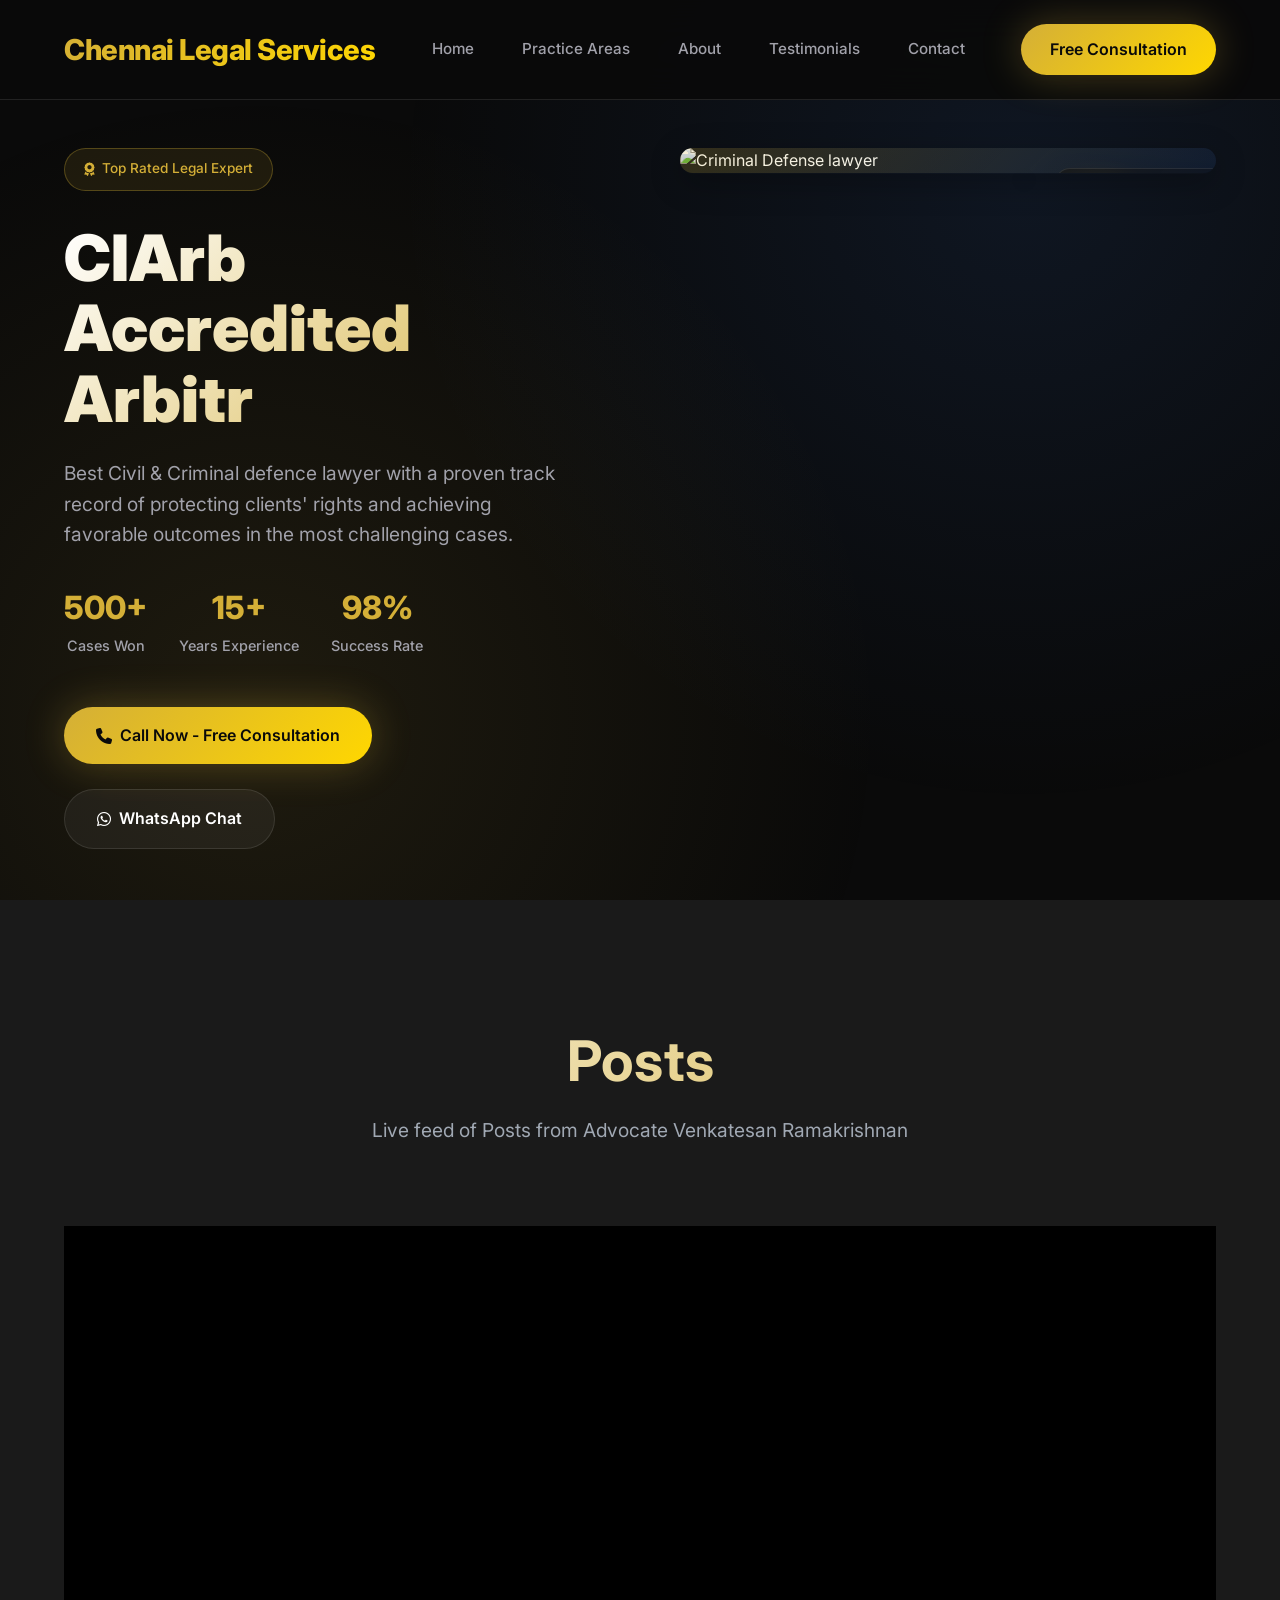
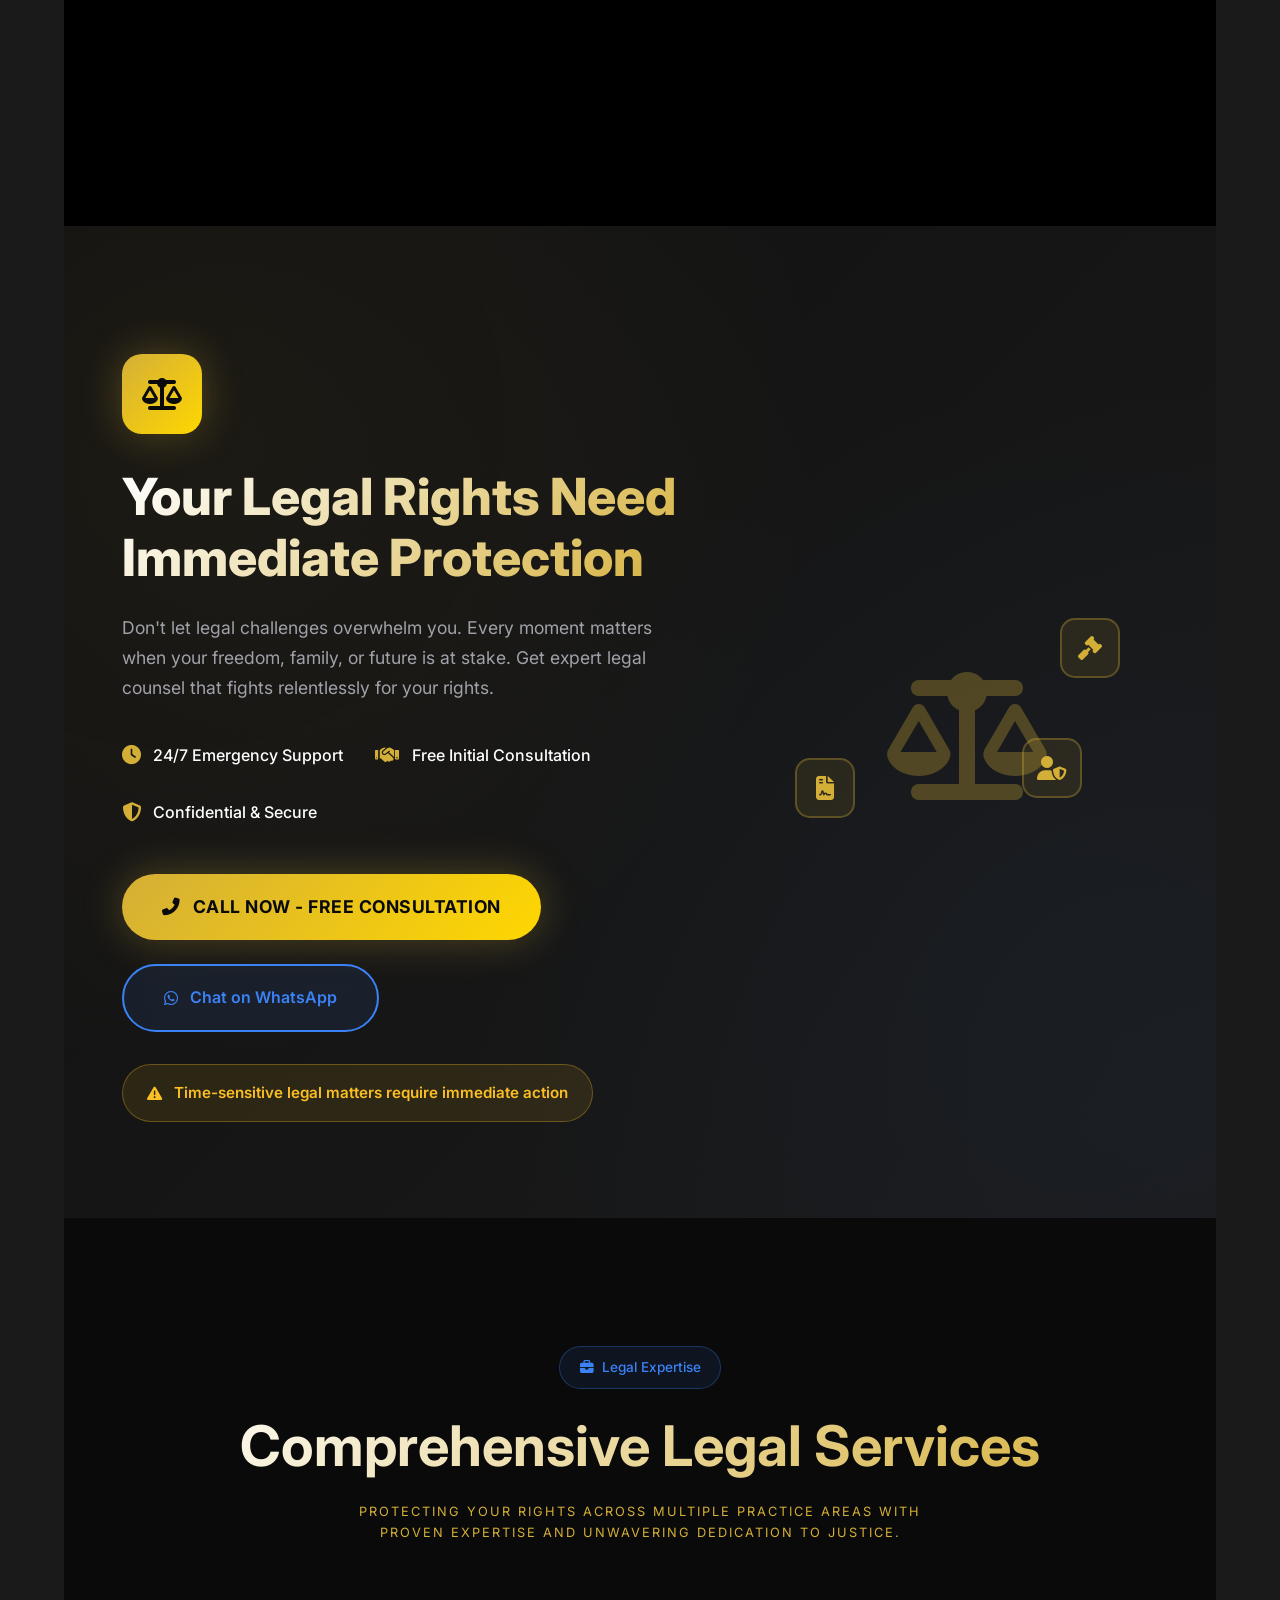
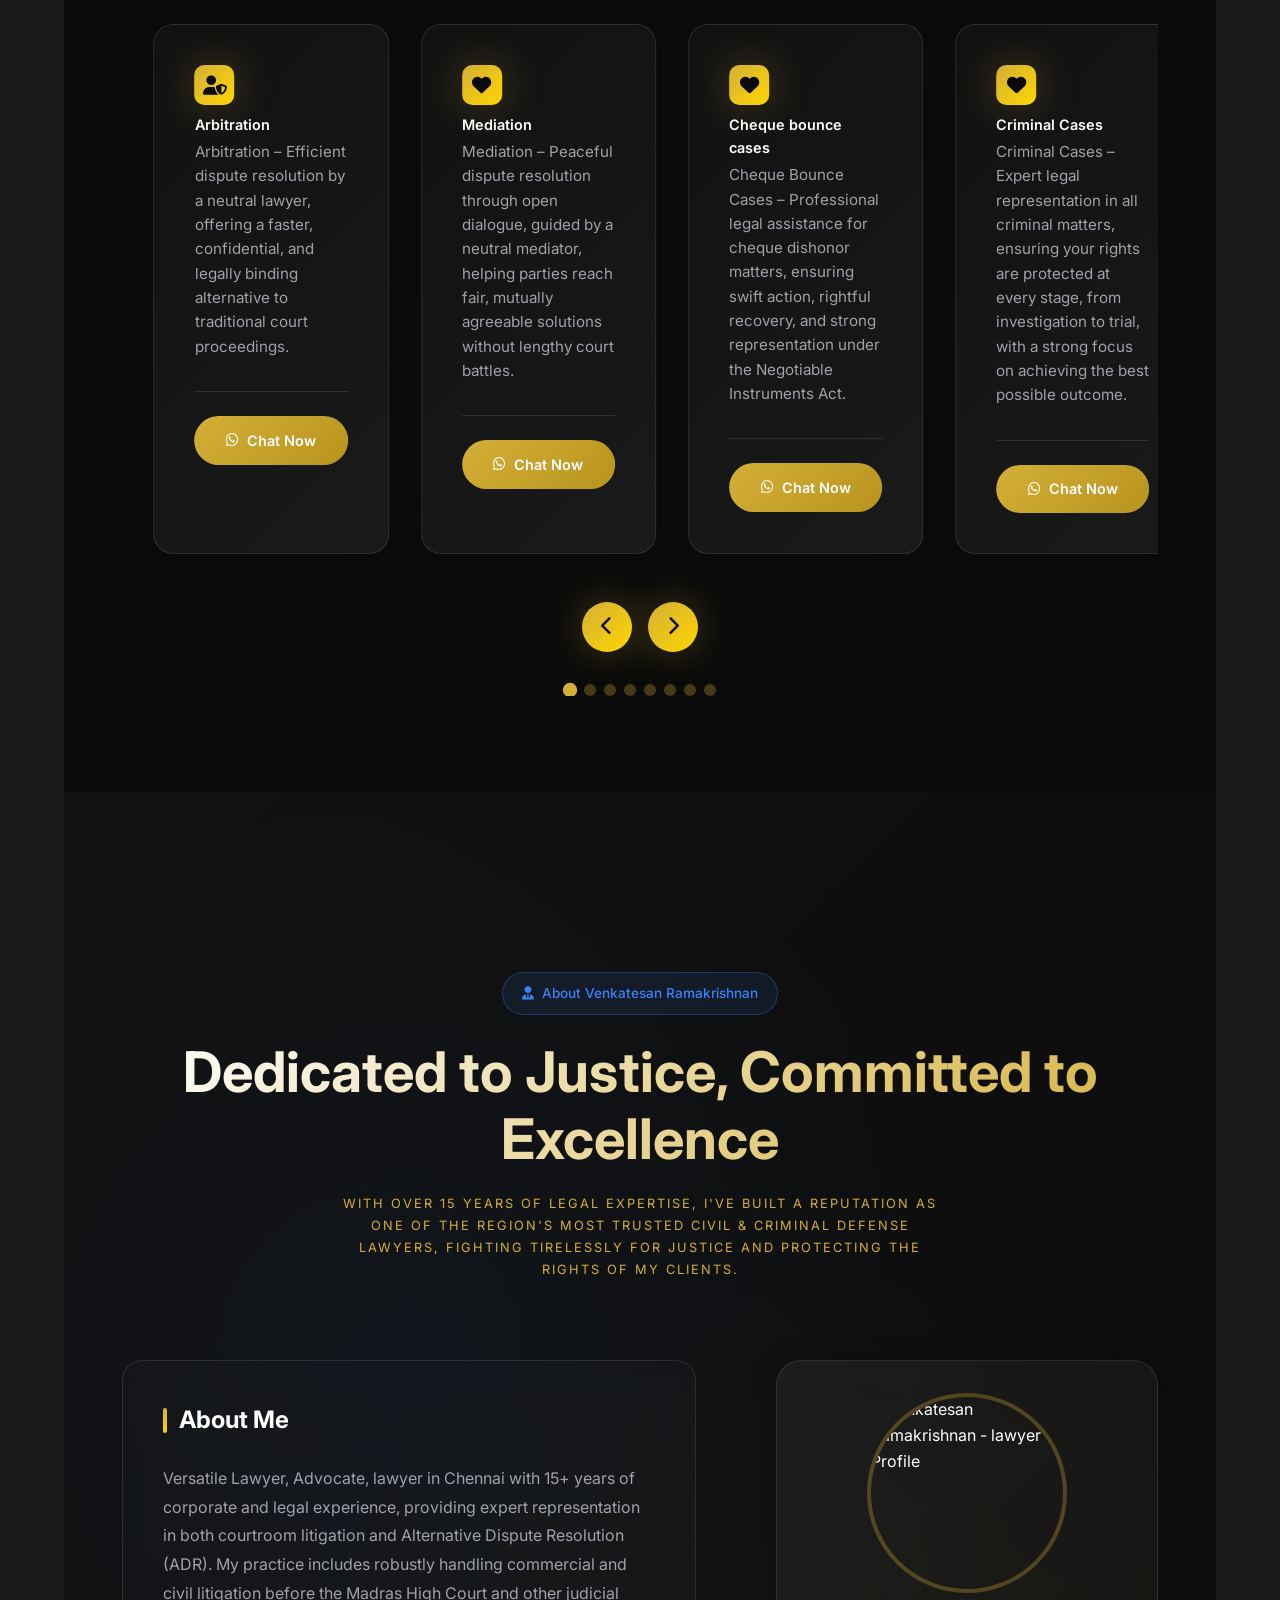
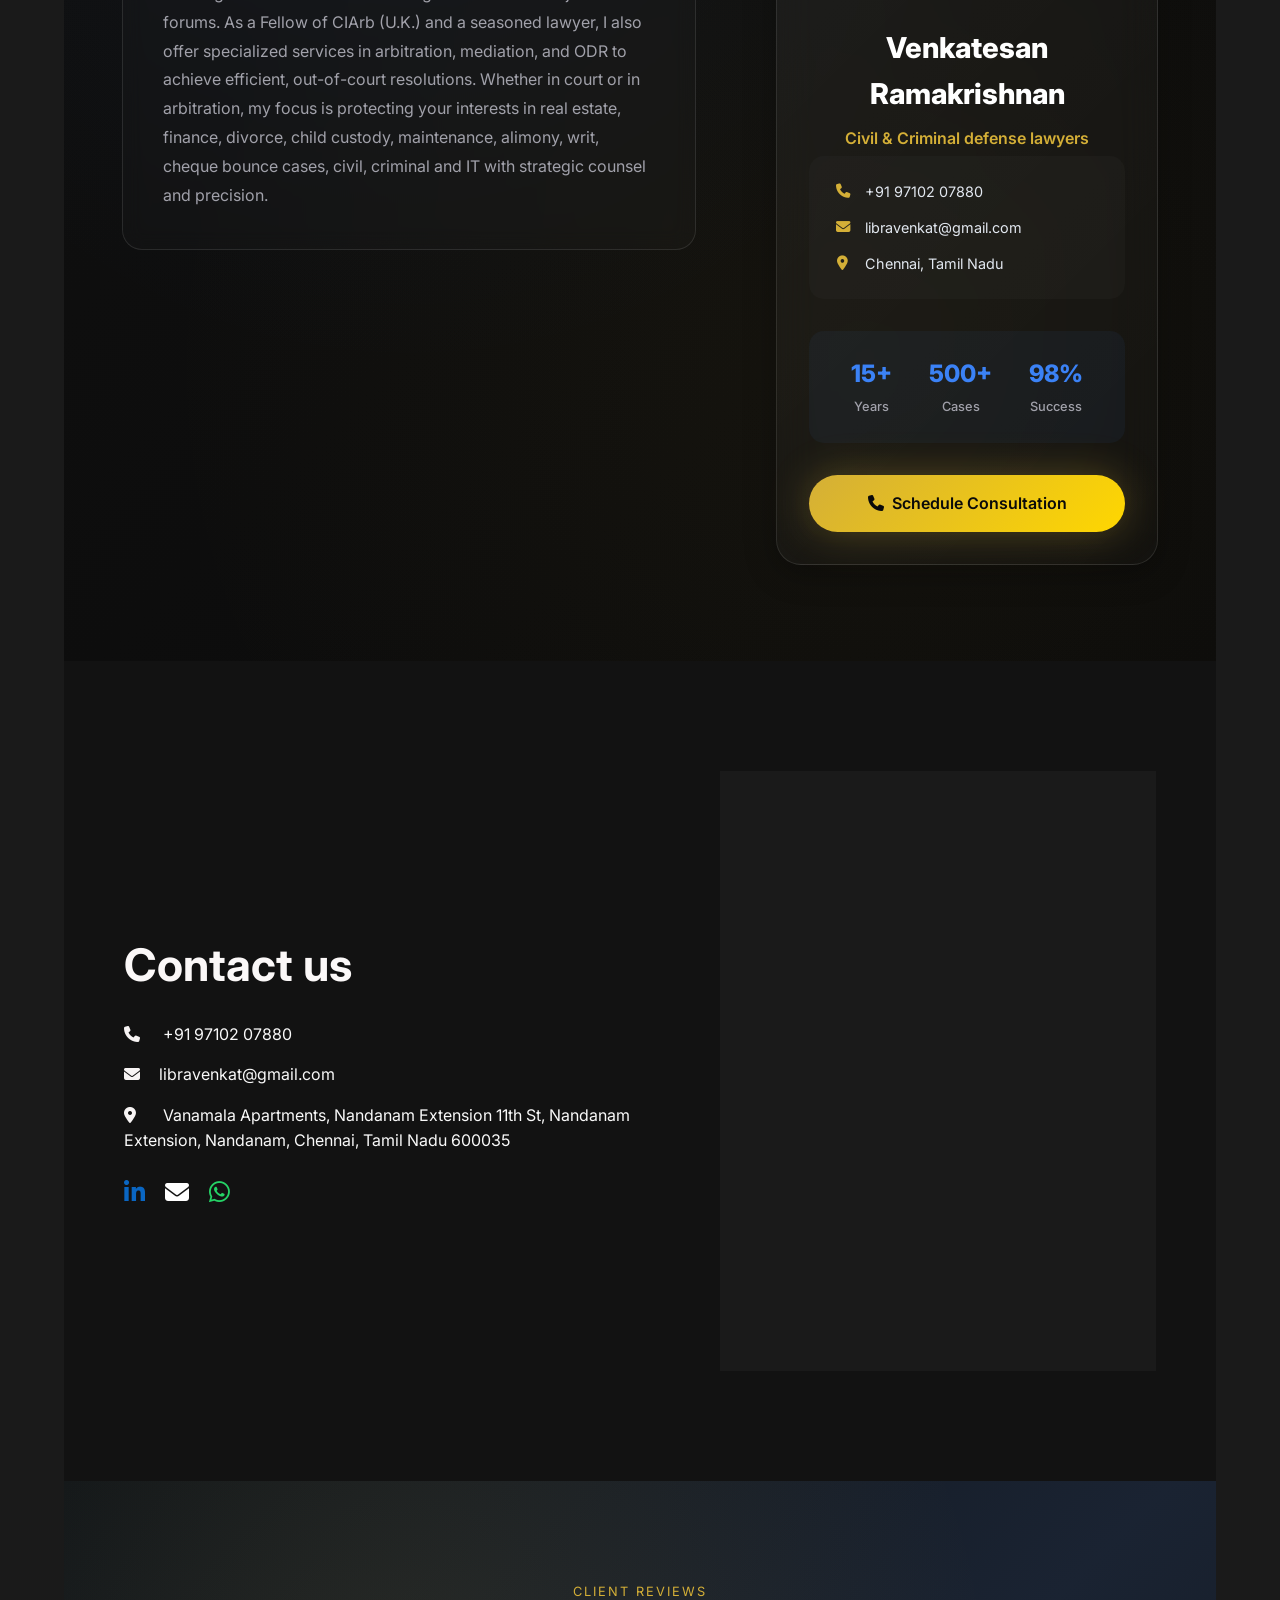
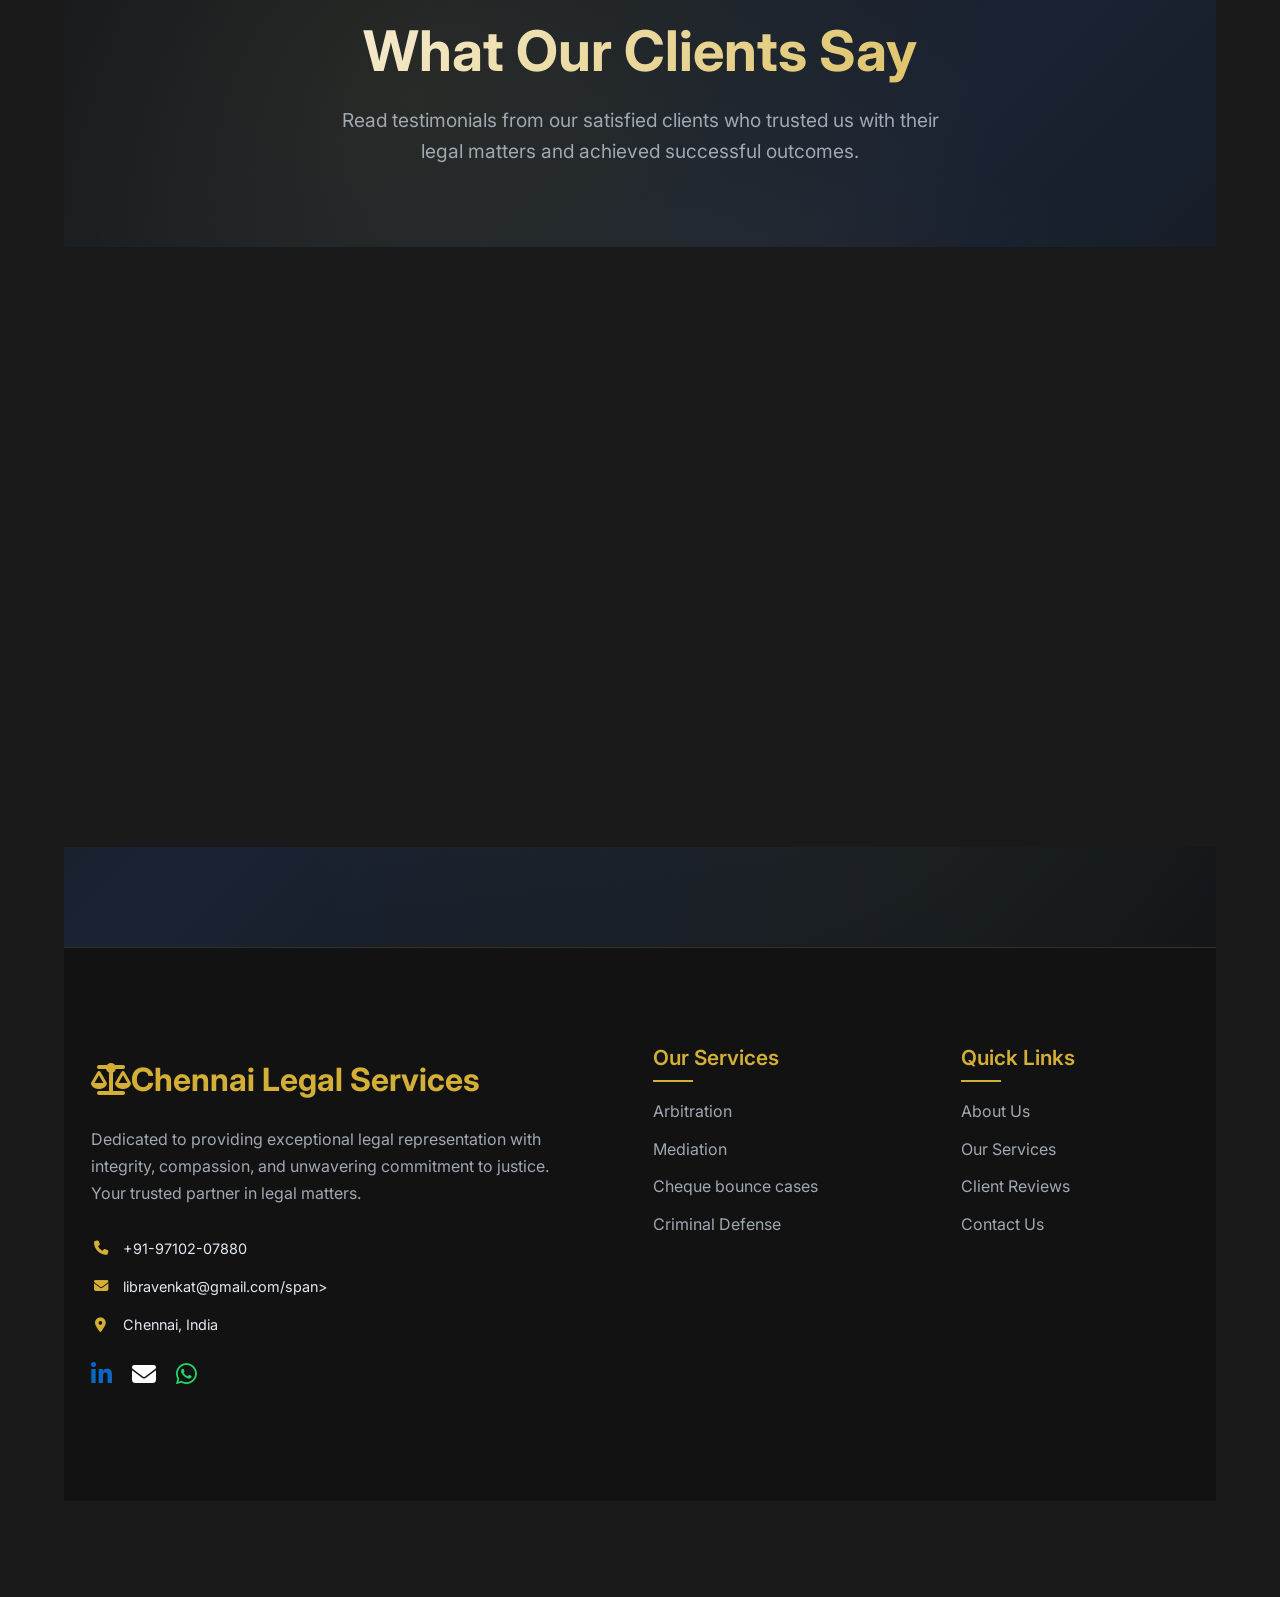
==== commit a68acfce: "Update index.html" ====
--- a/chennai/index.html
+++ b/chennai/index.html
@@ -747,13 +747,13 @@
                 </div>
               </div>
               <div class="footer-social" style="display:flex; gap:20px; font-size:1.5em; justify-content:left;">
-                <a href="https://www.linkedin.com/in/lawyer-venkat" target="_blank" rel="noopener noreferrer" aria-label="LinkedIn" style="color:#0a66c2;">
+                <a href="https://www.linkedin.com/in/arbitrator-venkat" target="_blank" rel="noopener noreferrer" aria-label="LinkedIn" style="color:#0a66c2;">
                   <i class="fab fa-linkedin-in"></i>
                 </a>
                 <a href="mailto:libravenkat@gmail.com" aria-label="Email" style="color:#fff;">
                   <i class="fa fa-envelope"></i>
                 </a>
-                <a href="https://wa.me/917278894530" target="_blank" rel="noopener noreferrer" aria-label="WhatsApp" style="color:#25D366;">
+                <a href="https://wa.me/919710207880" target="_blank" rel="noopener noreferrer" aria-label="WhatsApp" style="color:#25D366;">
                   <i class="fab fa-whatsapp"></i>
                 </a>
               </div>
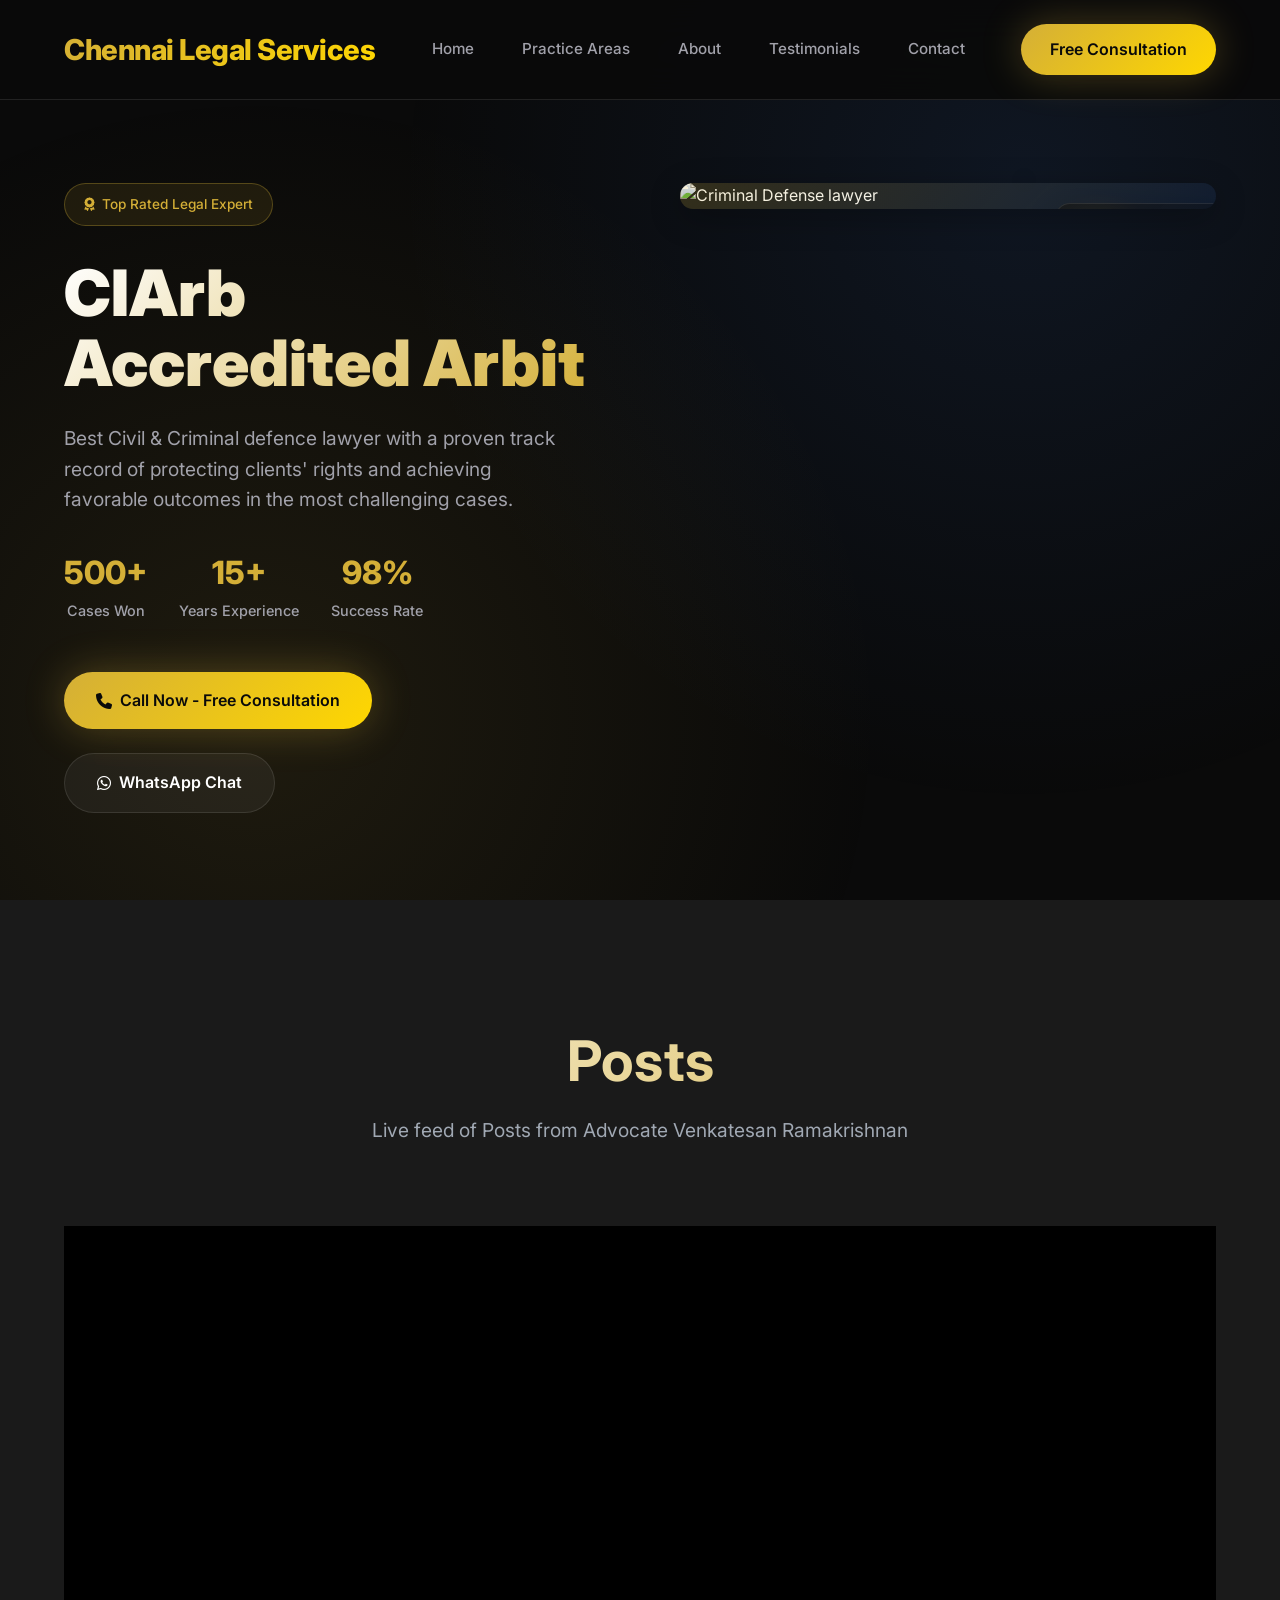
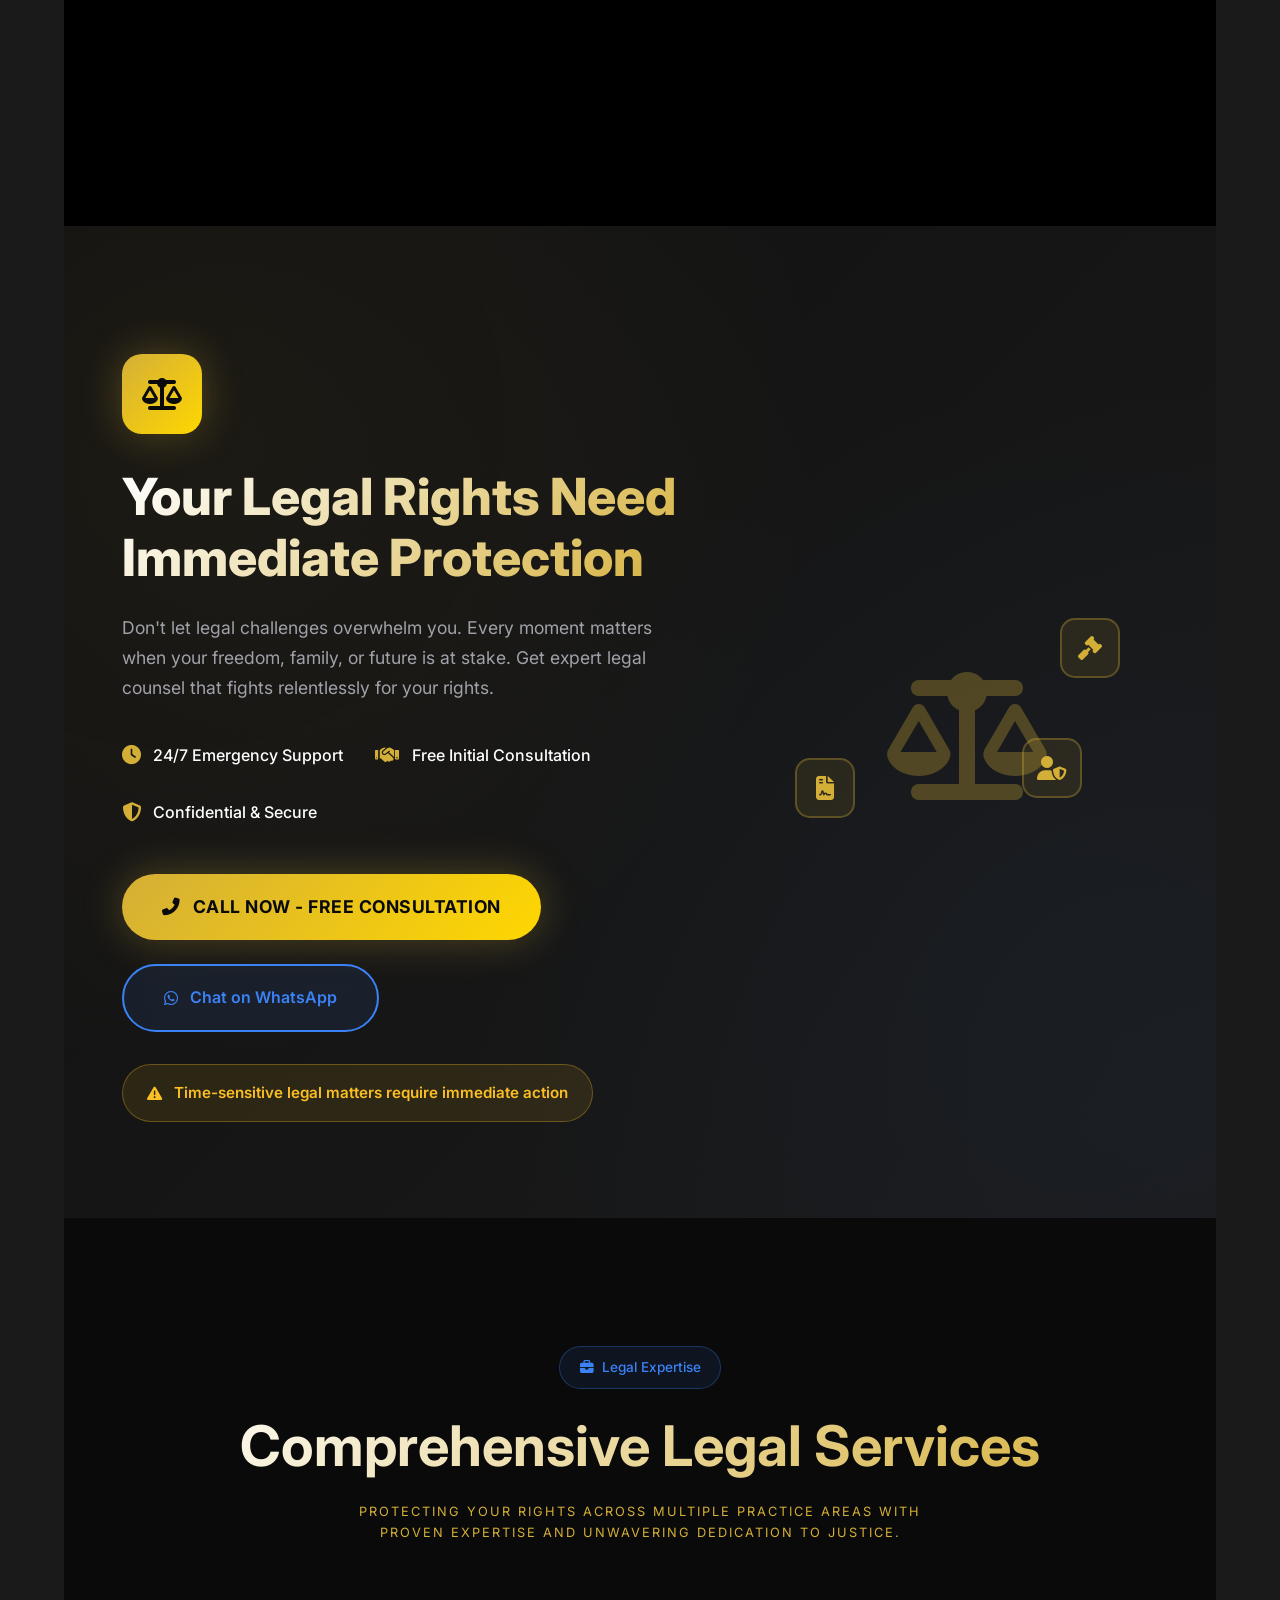
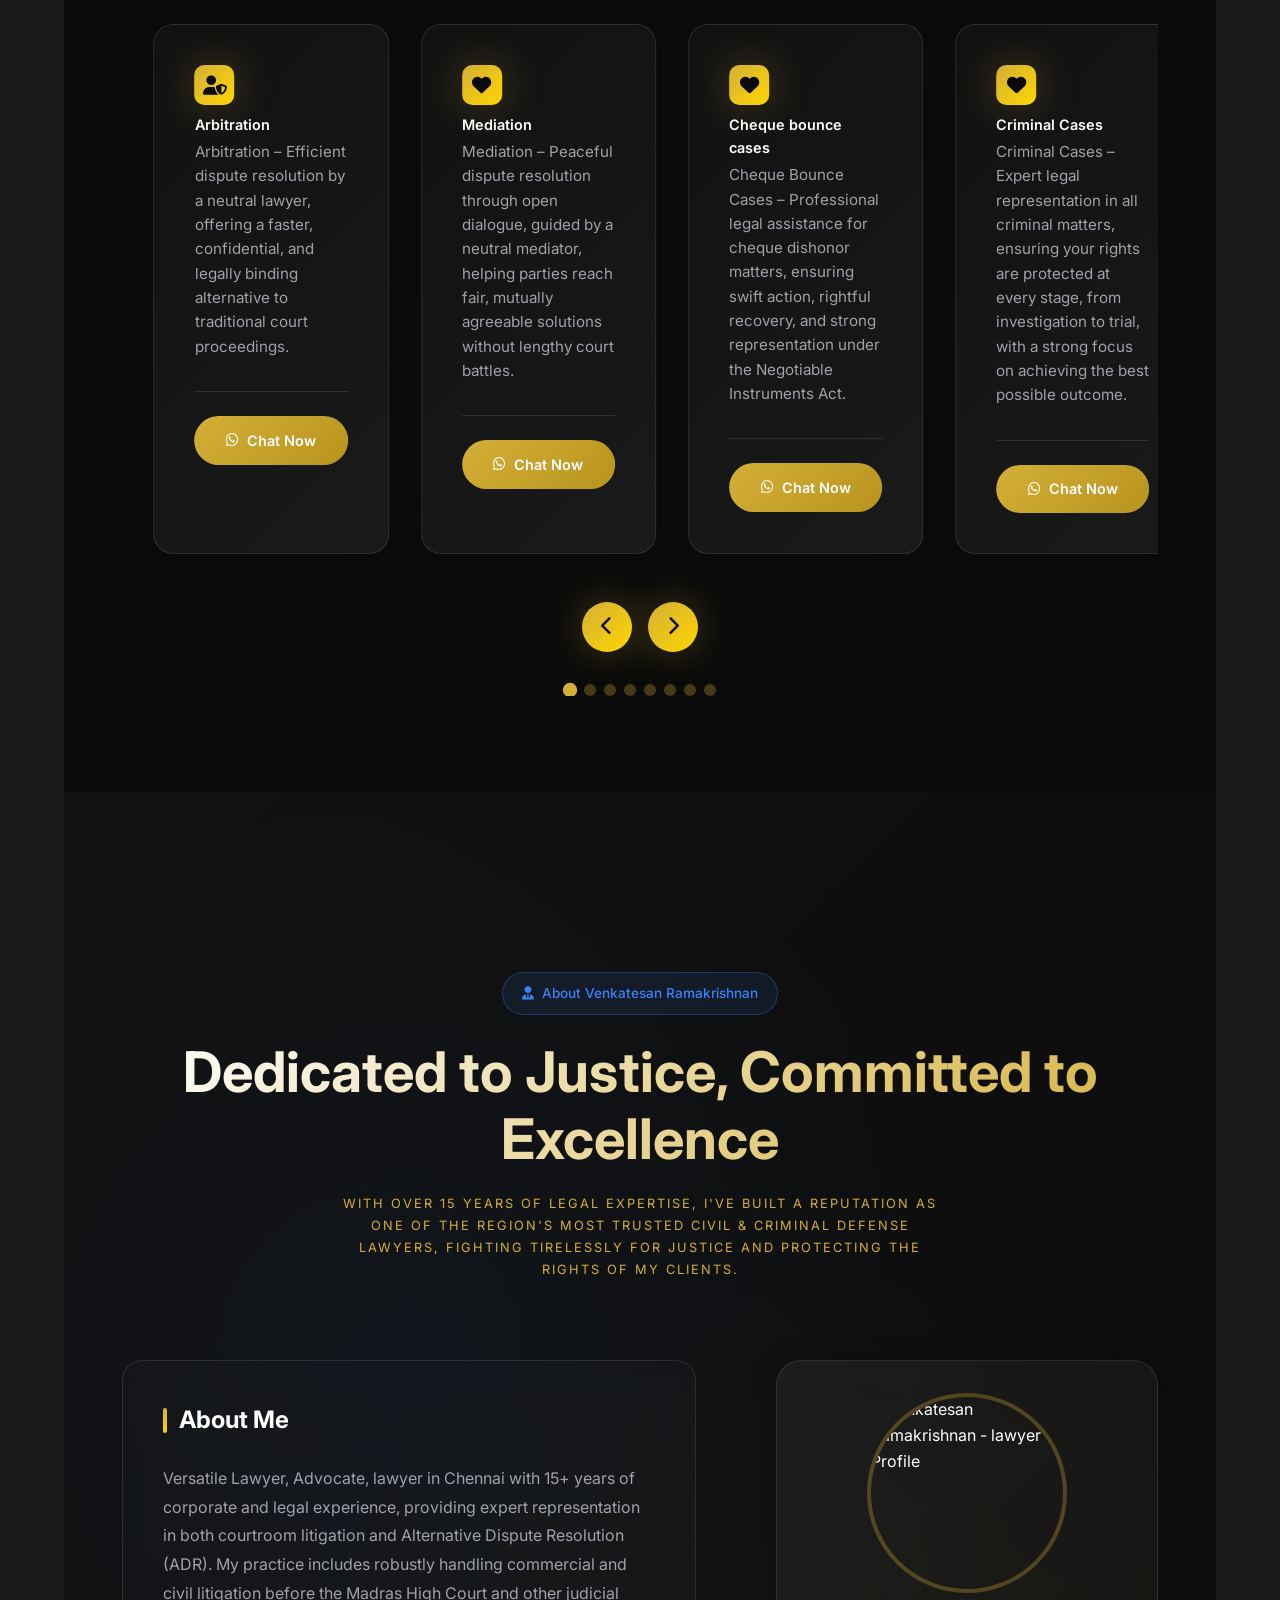
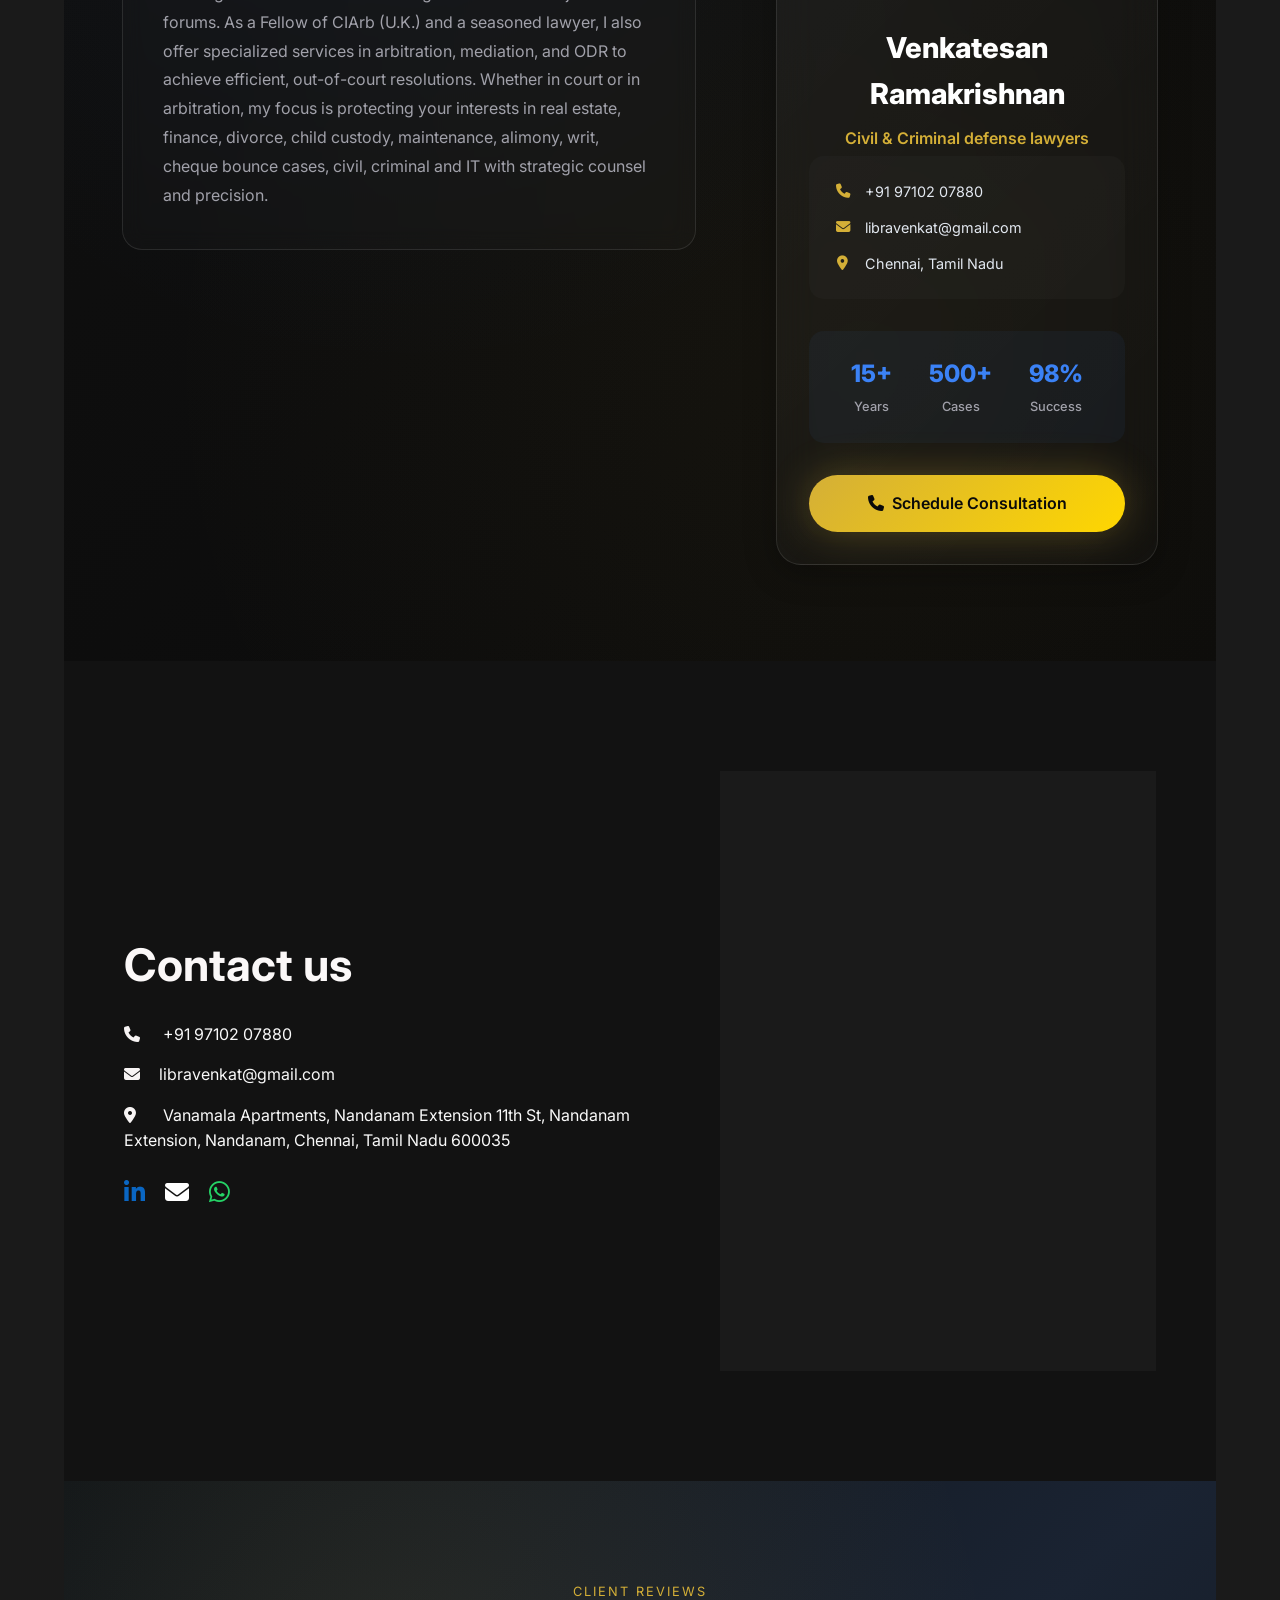
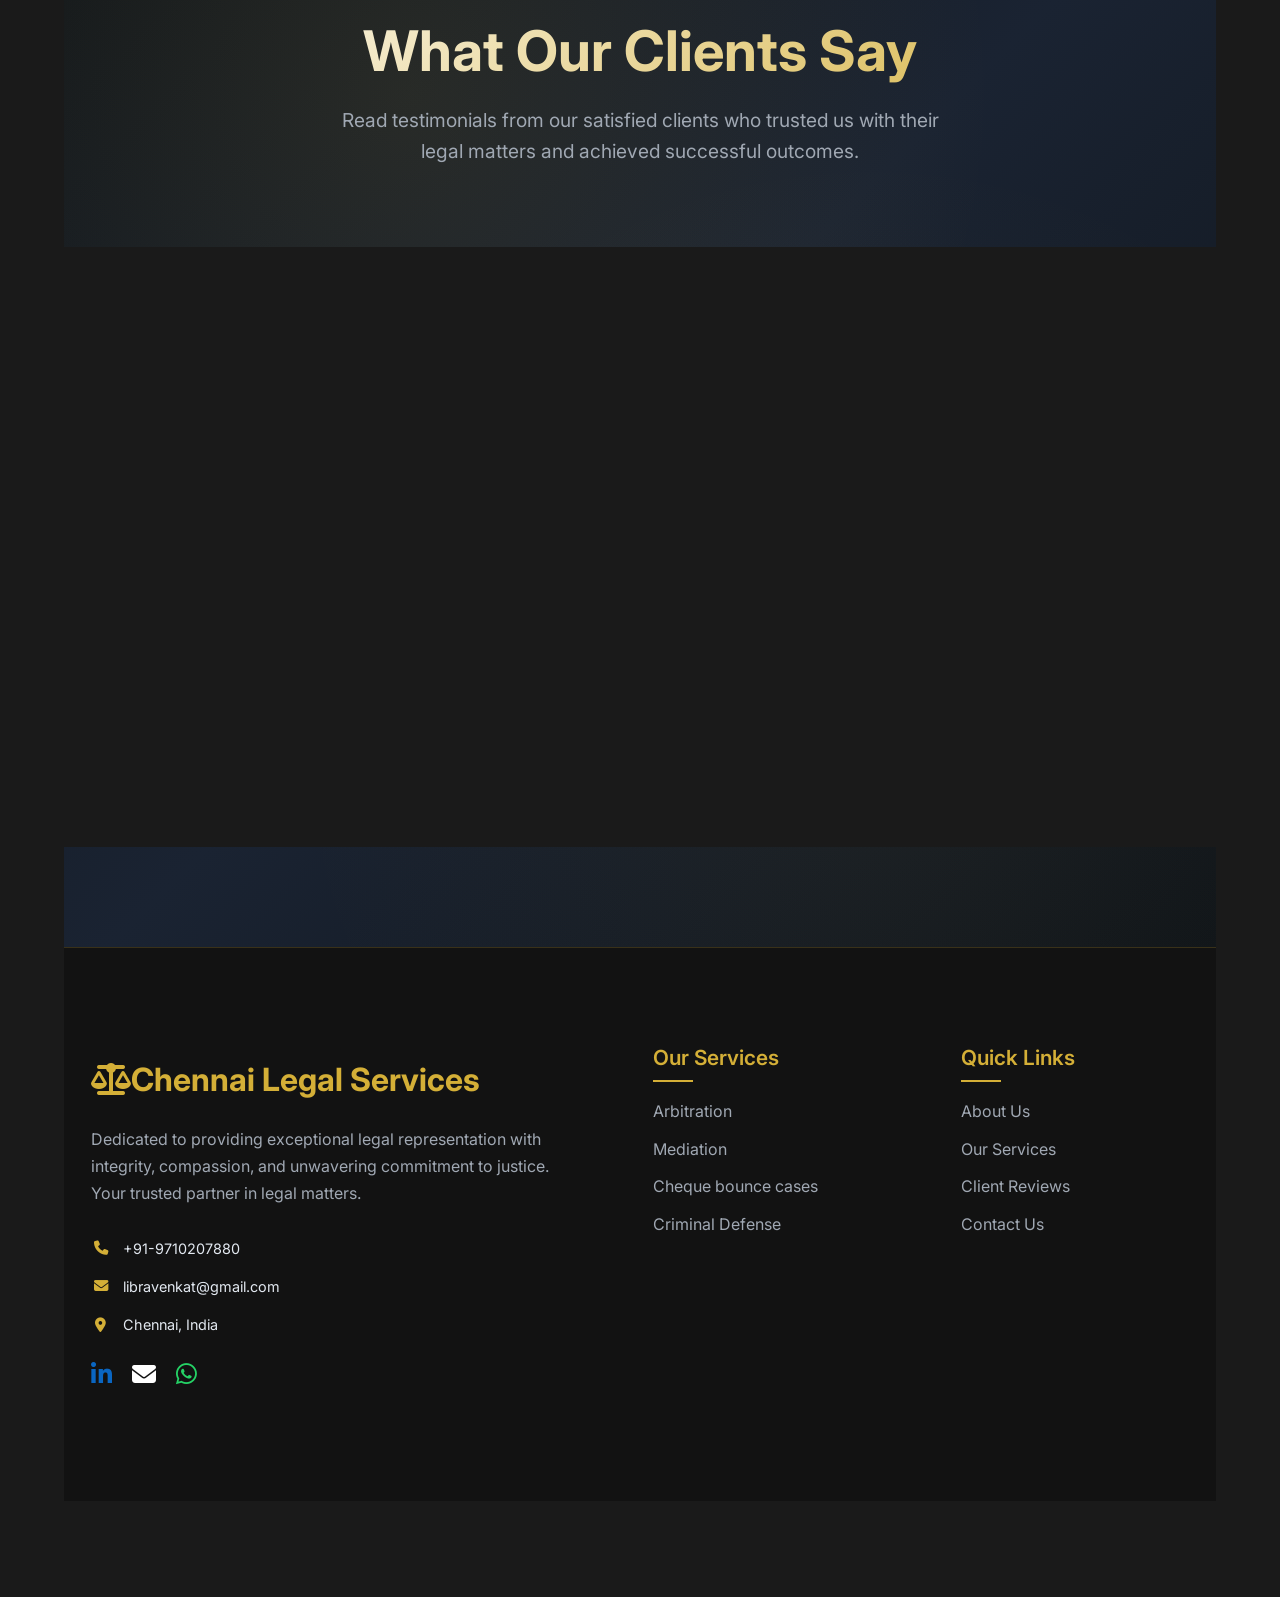
==== commit 67237d4d: "Update index.html" ====
--- a/chennai/index.html
+++ b/chennai/index.html
@@ -734,12 +734,12 @@
               <div class="footer-contact">
                 <a href="tel:++919710207880" class="contact-item">
                   <i class="fas fa-phone"></i>
-                  <span>+91-97102-07880</span>
-                </a>
-                <a href="mailto:info@johnsmithlaw.com" class="contact-item">
+                  <span>+91-9710207880</span>
+                </a>
+                <a href="mailto:libravenkat@gmail.com" class="contact-item">
                   <i class="fas fa-envelope"></i>
                   <span>
-                    libravenkat@gmail.com/span>
+                    libravenkat@gmail.com</span>
                 </a>
                 <div class="contact-item">
                   <i class="fas fa-map-marker-alt"></i>
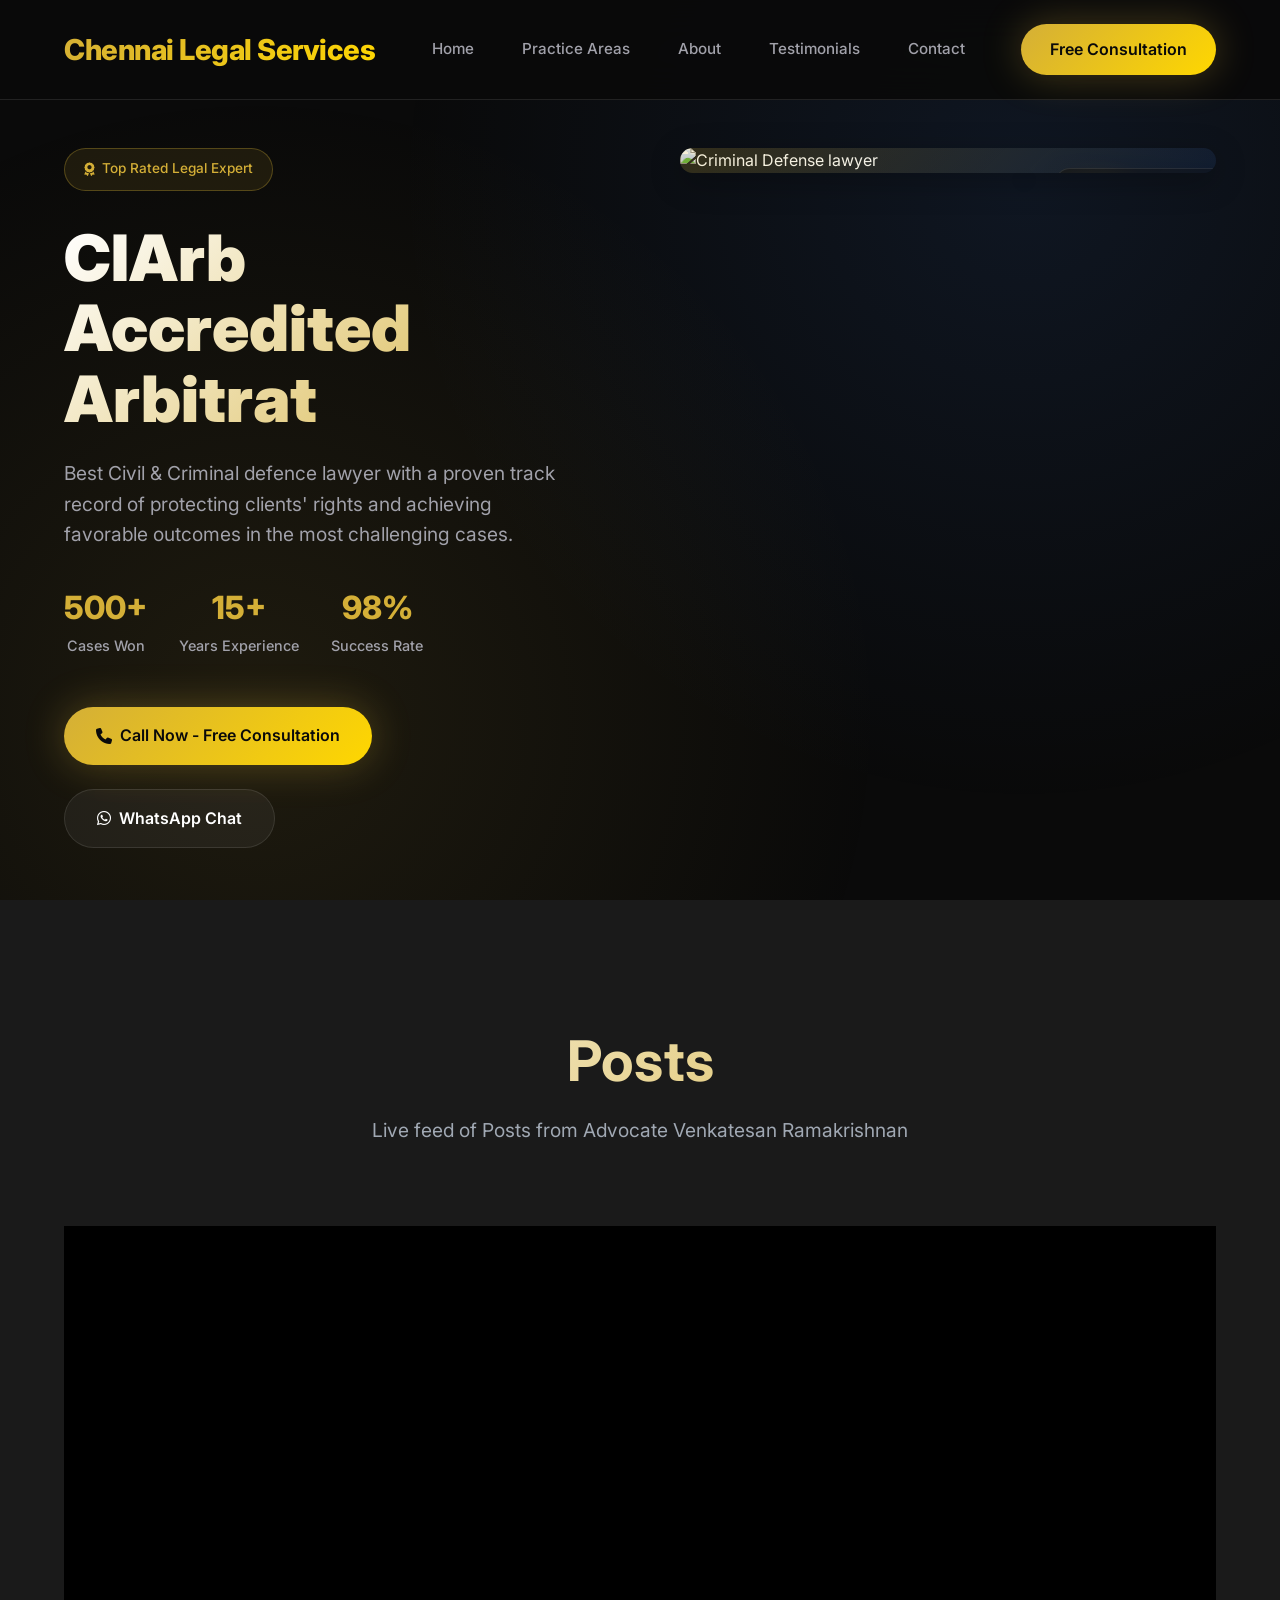
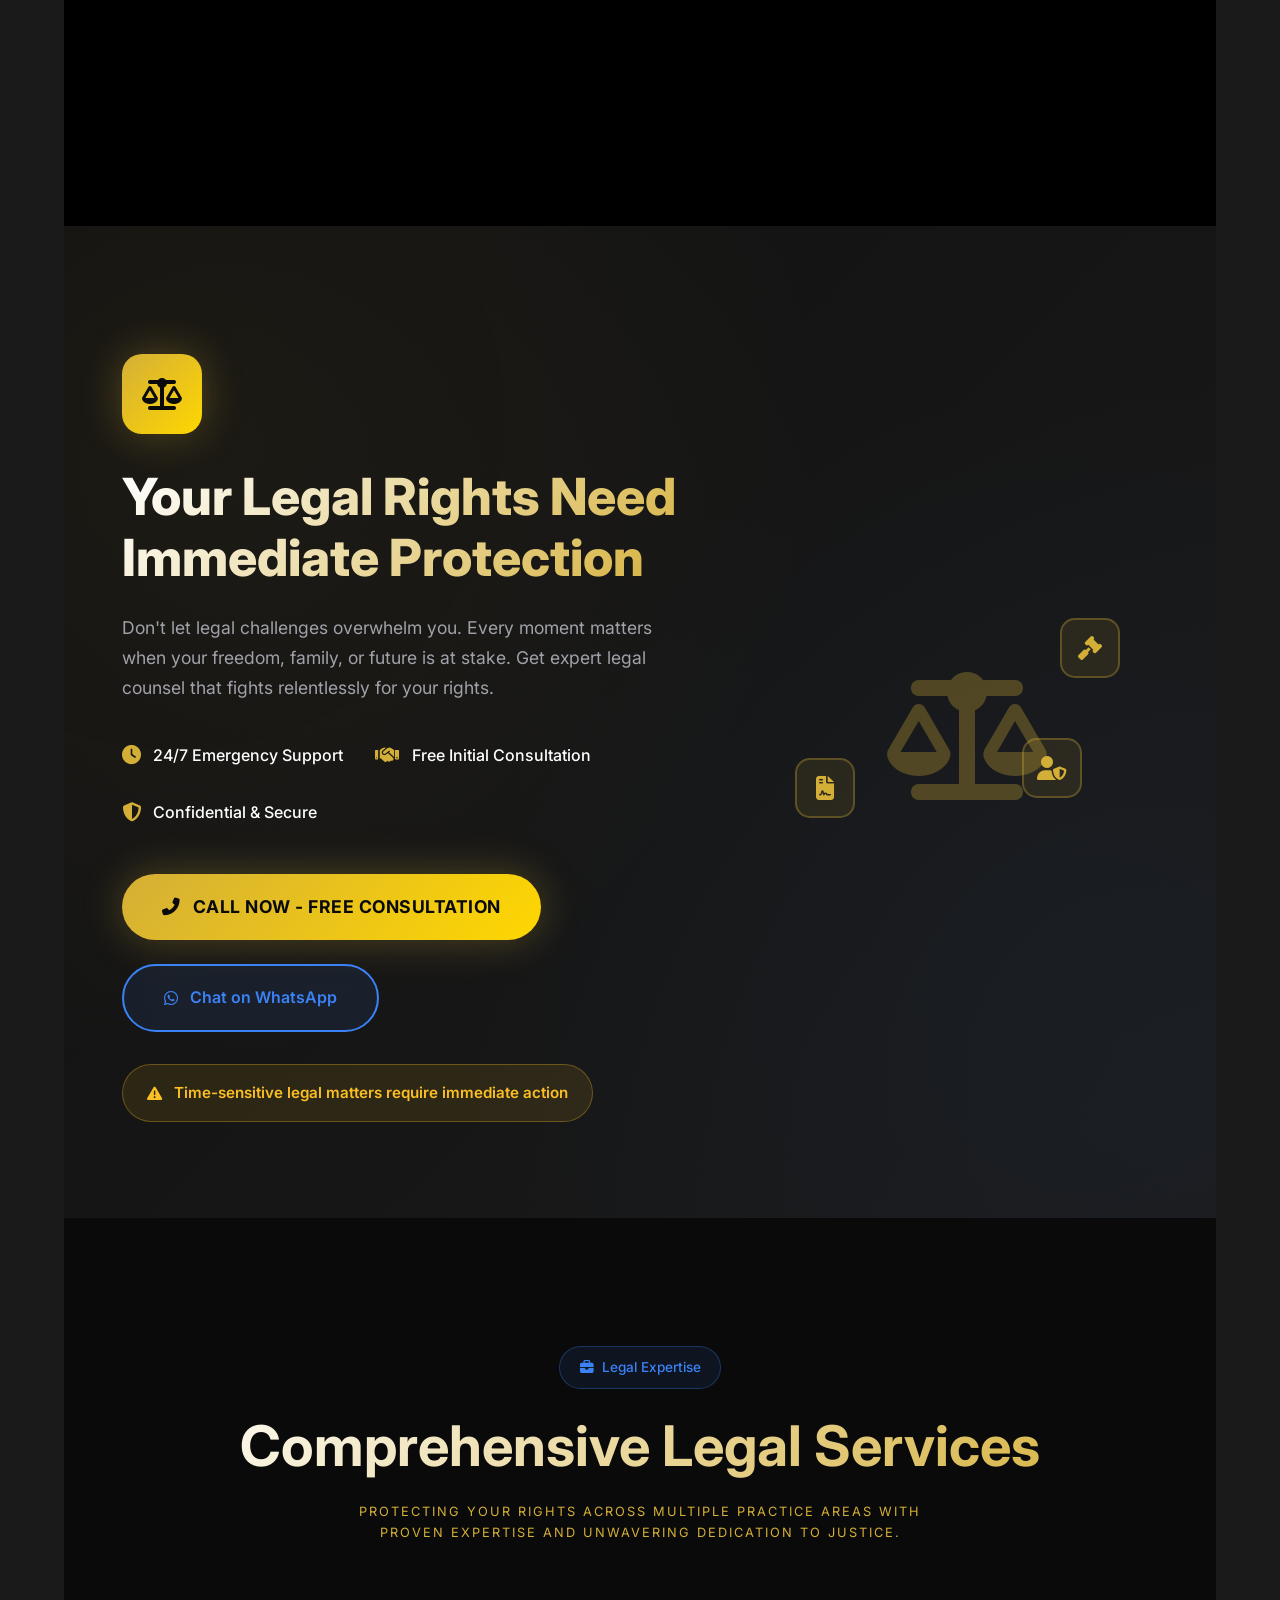
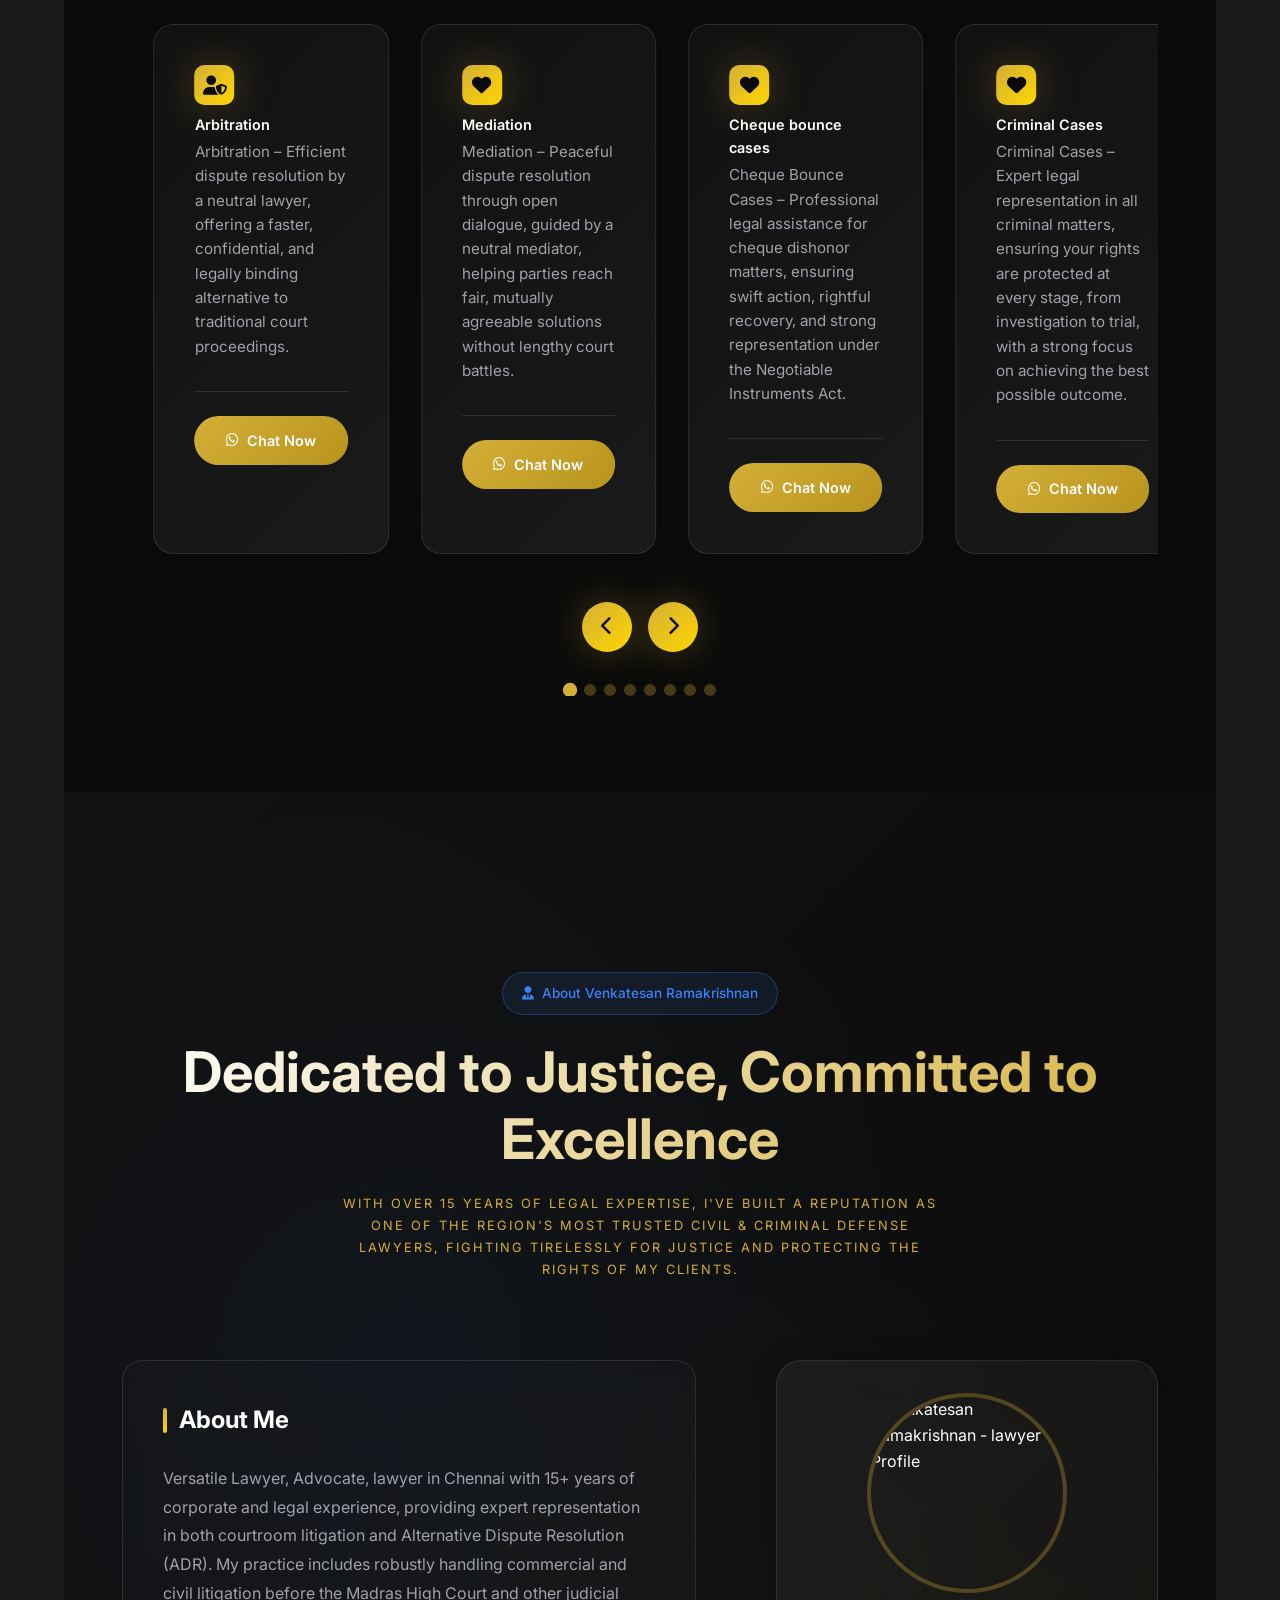
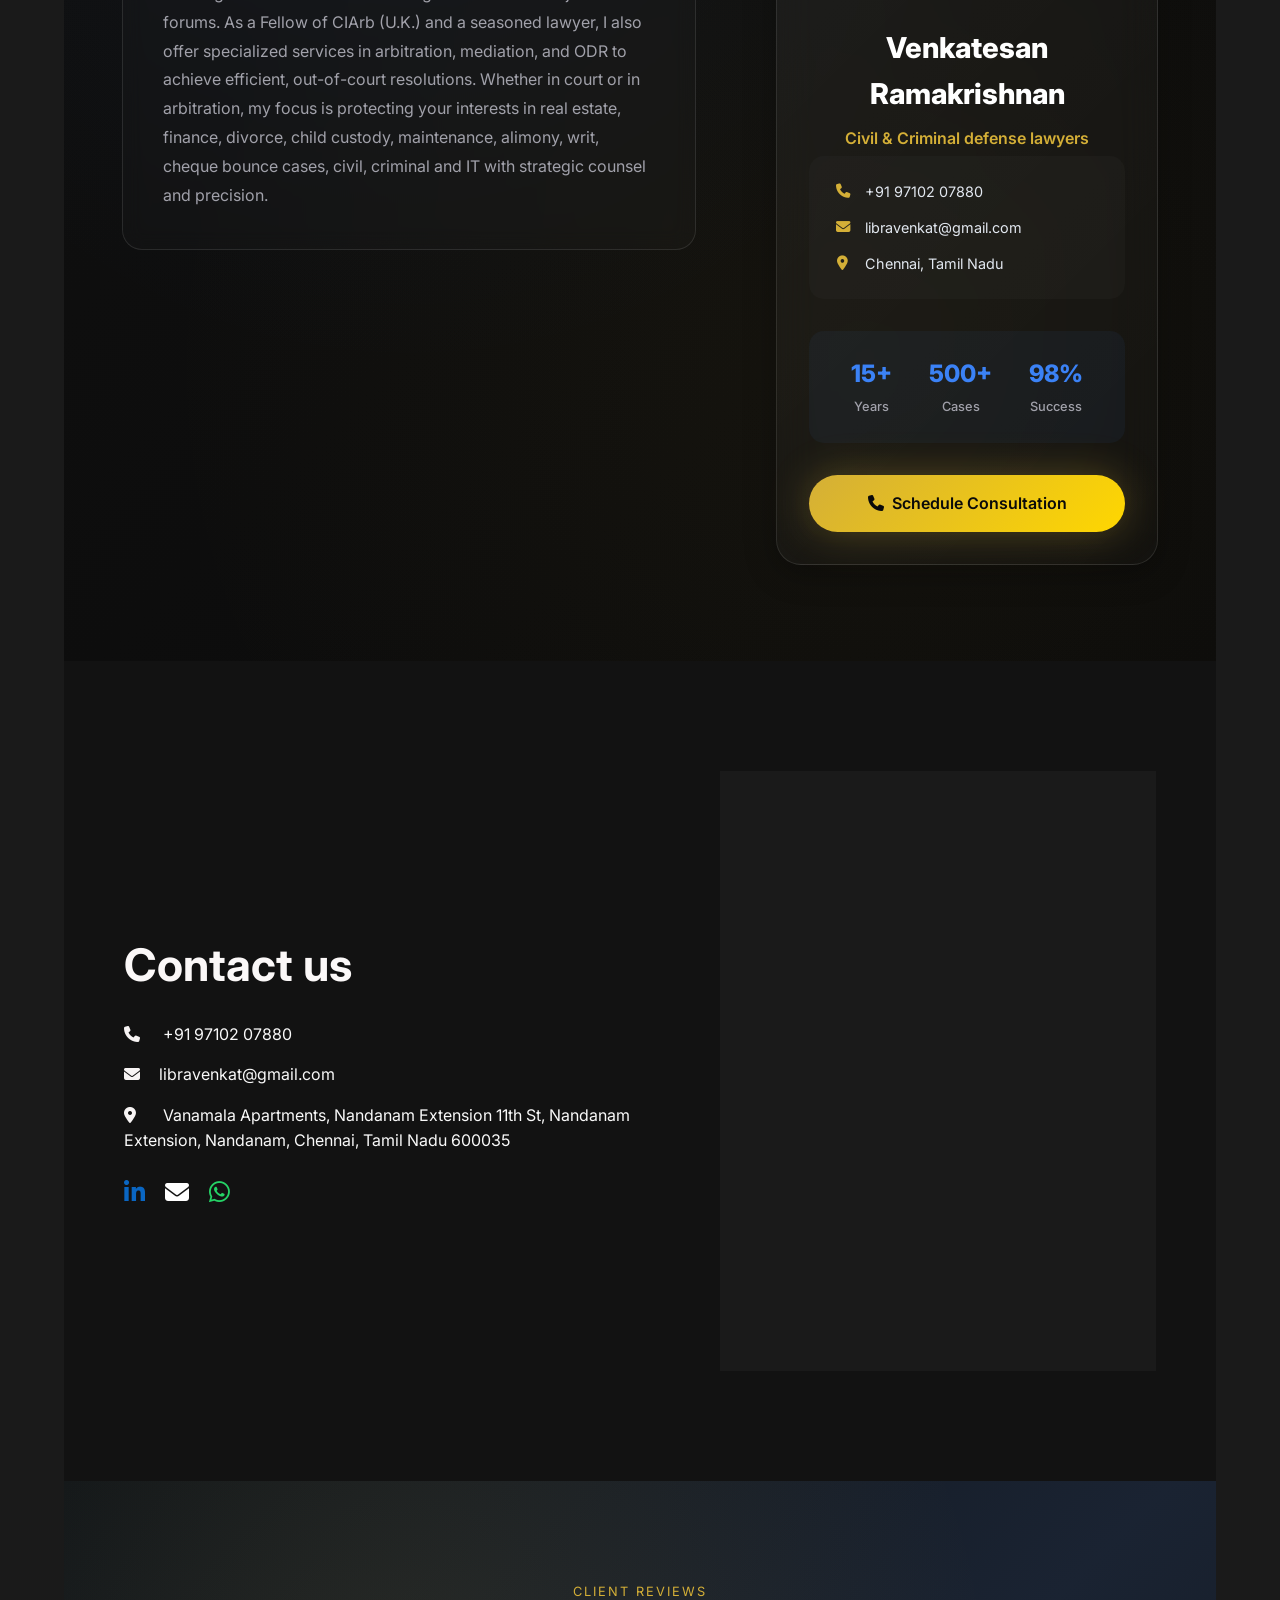
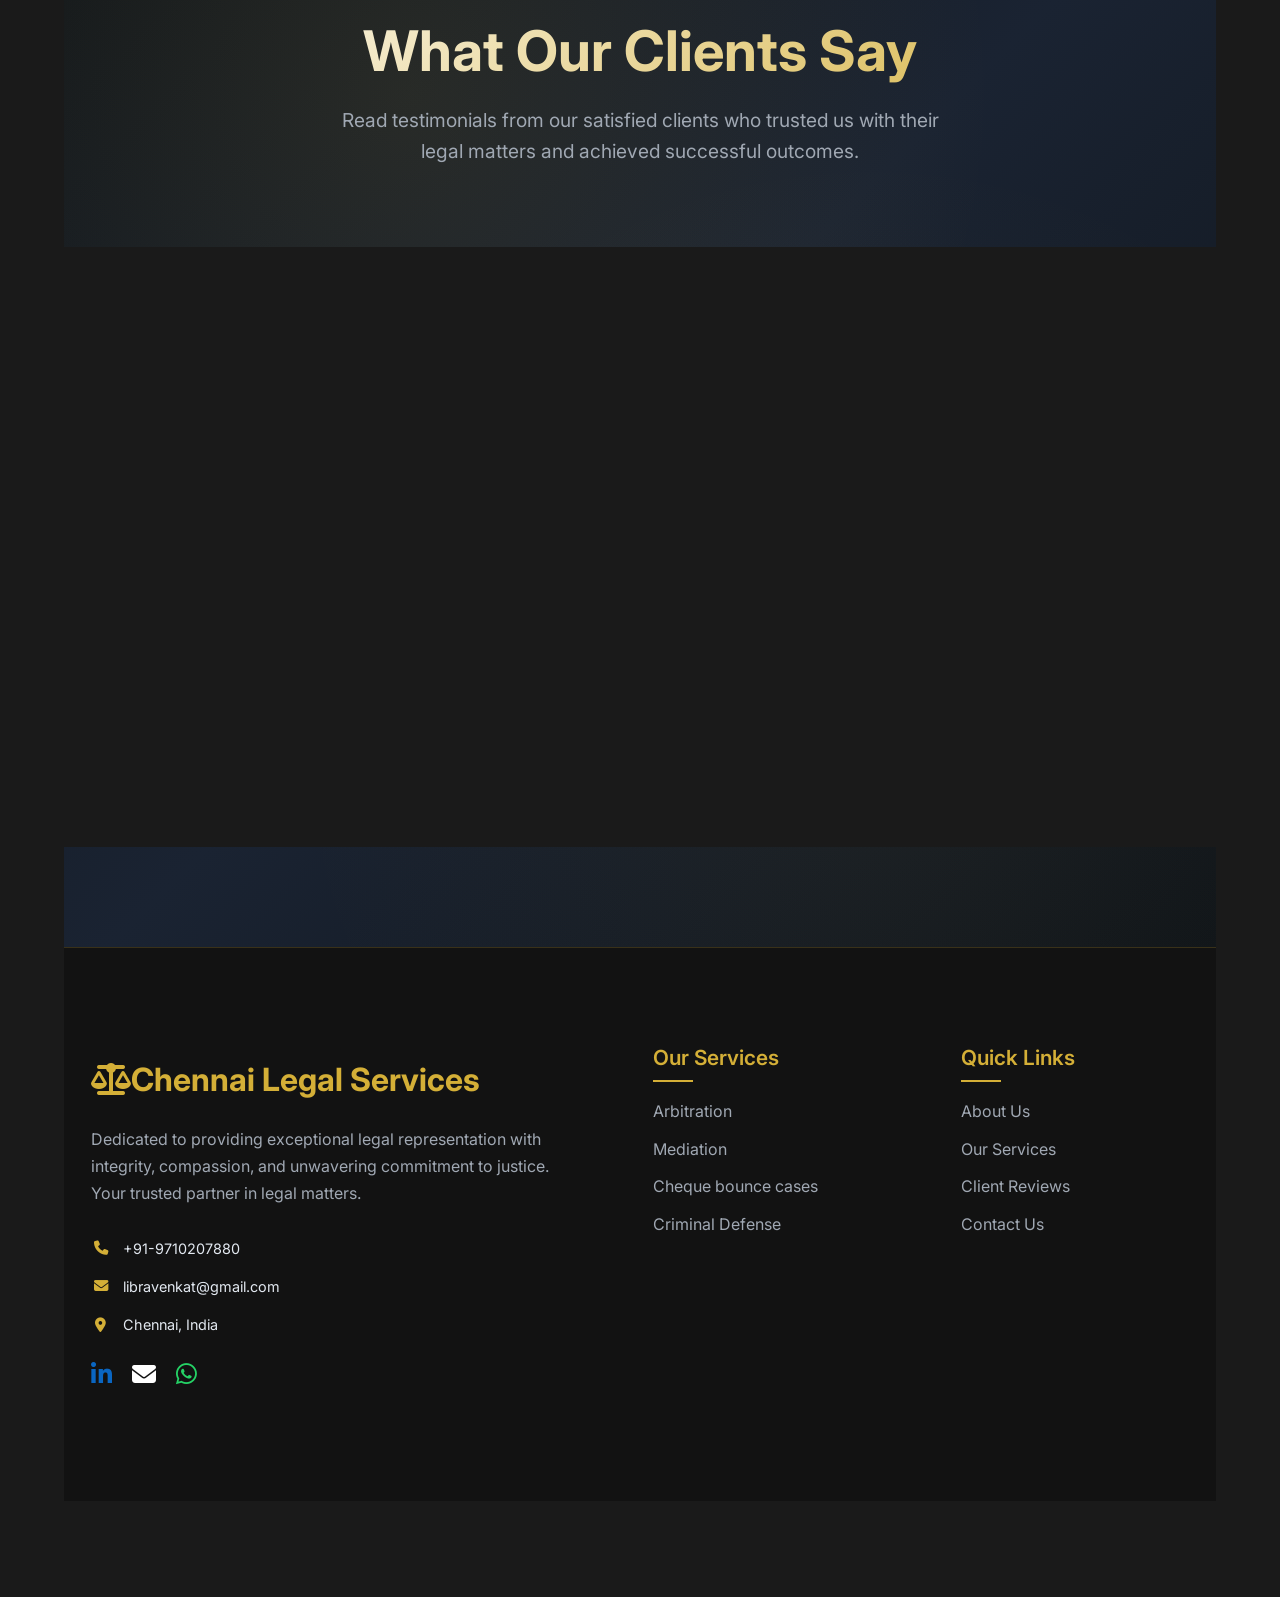
==== commit c7b65466: "Update index.html" ====
--- a/chennai/index.html
+++ b/chennai/index.html
@@ -688,13 +688,13 @@
               </p>
             </div>
             <div class="footer-social" style="display:flex; gap:20px; font-size:1.5em; justify-content:left;">
-              <a href="https://www.linkedin.com/in/lawyer-venkat" target="_blank" rel="noopener noreferrer" aria-label="LinkedIn" style="color:#0a66c2;">
+              <a href="https://www.linkedin.com/in/arbitrator-venkat" target="_blank" rel="noopener noreferrer" aria-label="LinkedIn" style="color:#0a66c2;">
                 <i class="fab fa-linkedin-in"></i>
               </a>
               <a href="mailto:libravenkat@gmail.com" aria-label="Email" style="color:#fff;">
                 <i class="fa fa-envelope"></i>
               </a>
-              <a href="https://wa.me/917278894530" target="_blank" rel="noopener noreferrer" aria-label="WhatsApp" style="color:#25D366;">
+              <a href="https://wa.me/919710207880" target="_blank" rel="noopener noreferrer" aria-label="WhatsApp" style="color:#25D366;">
                 <i class="fab fa-whatsapp"></i>
               </a>
             </div>
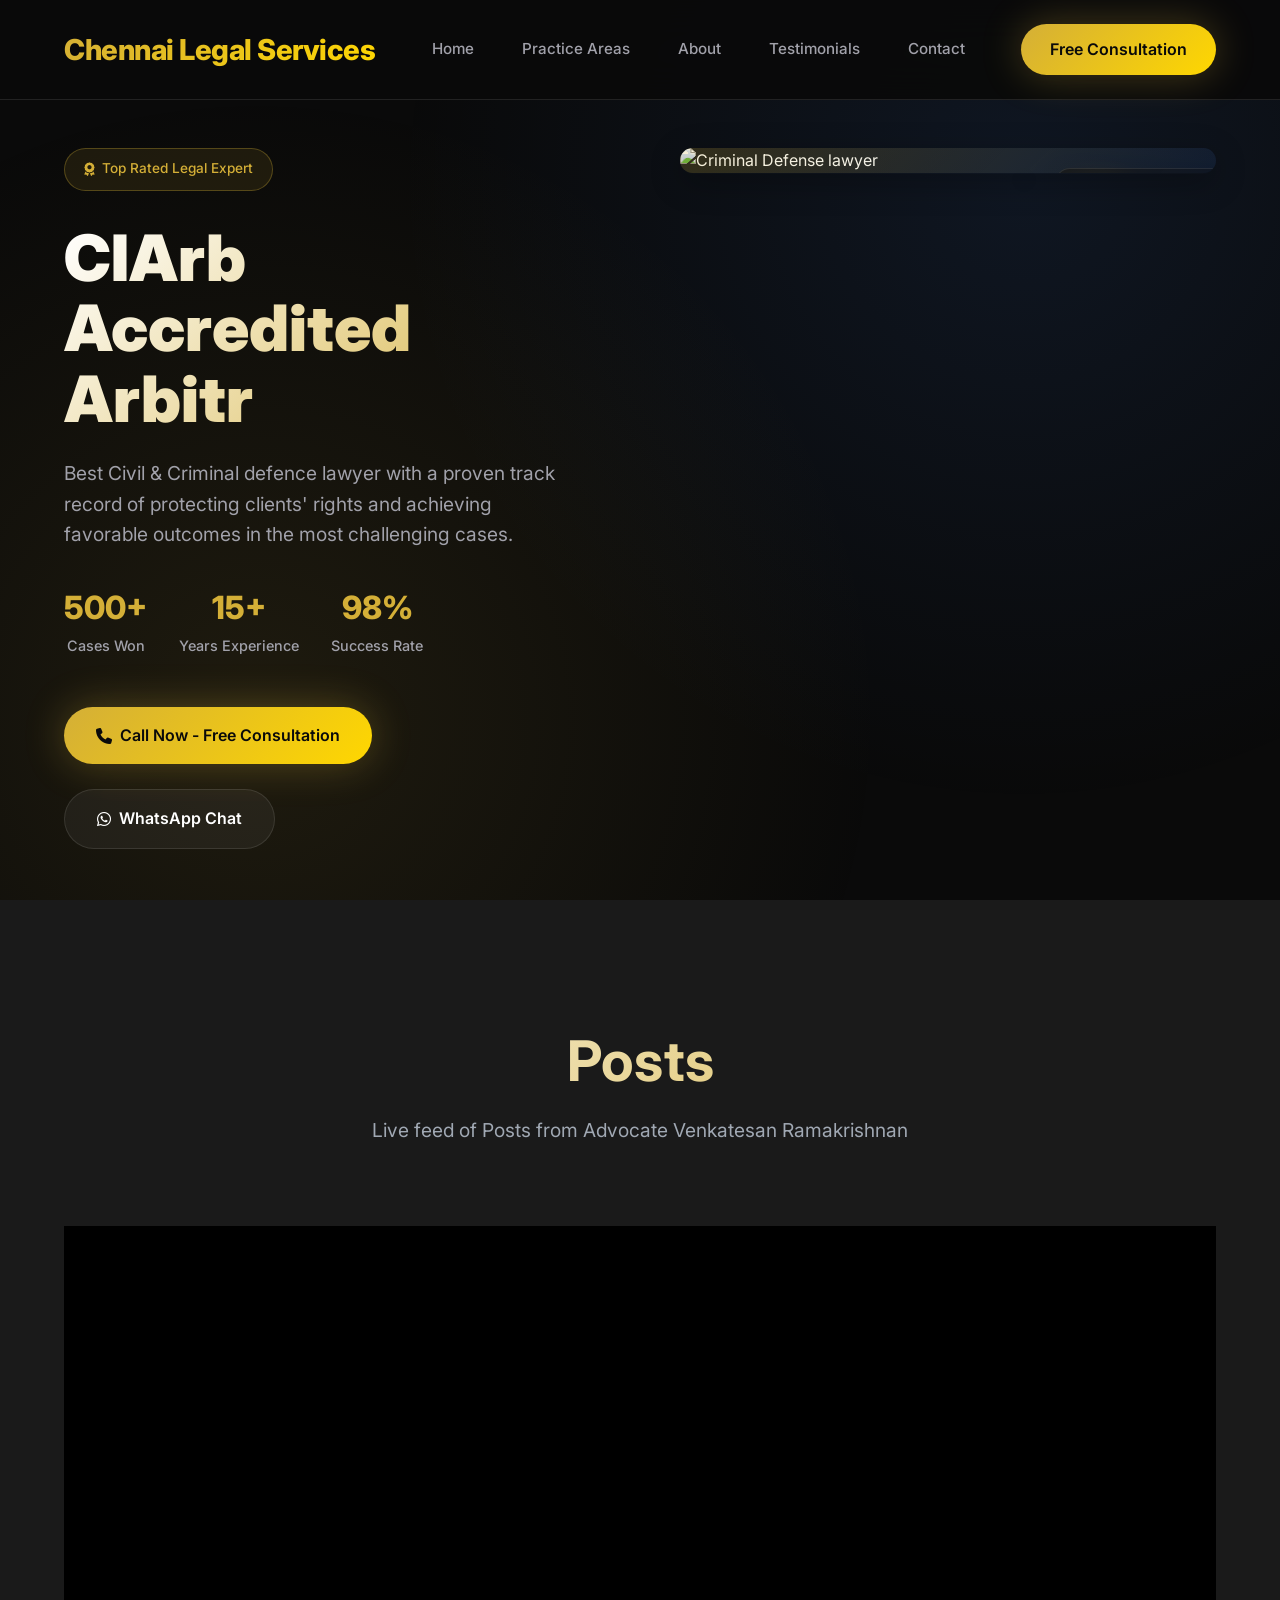
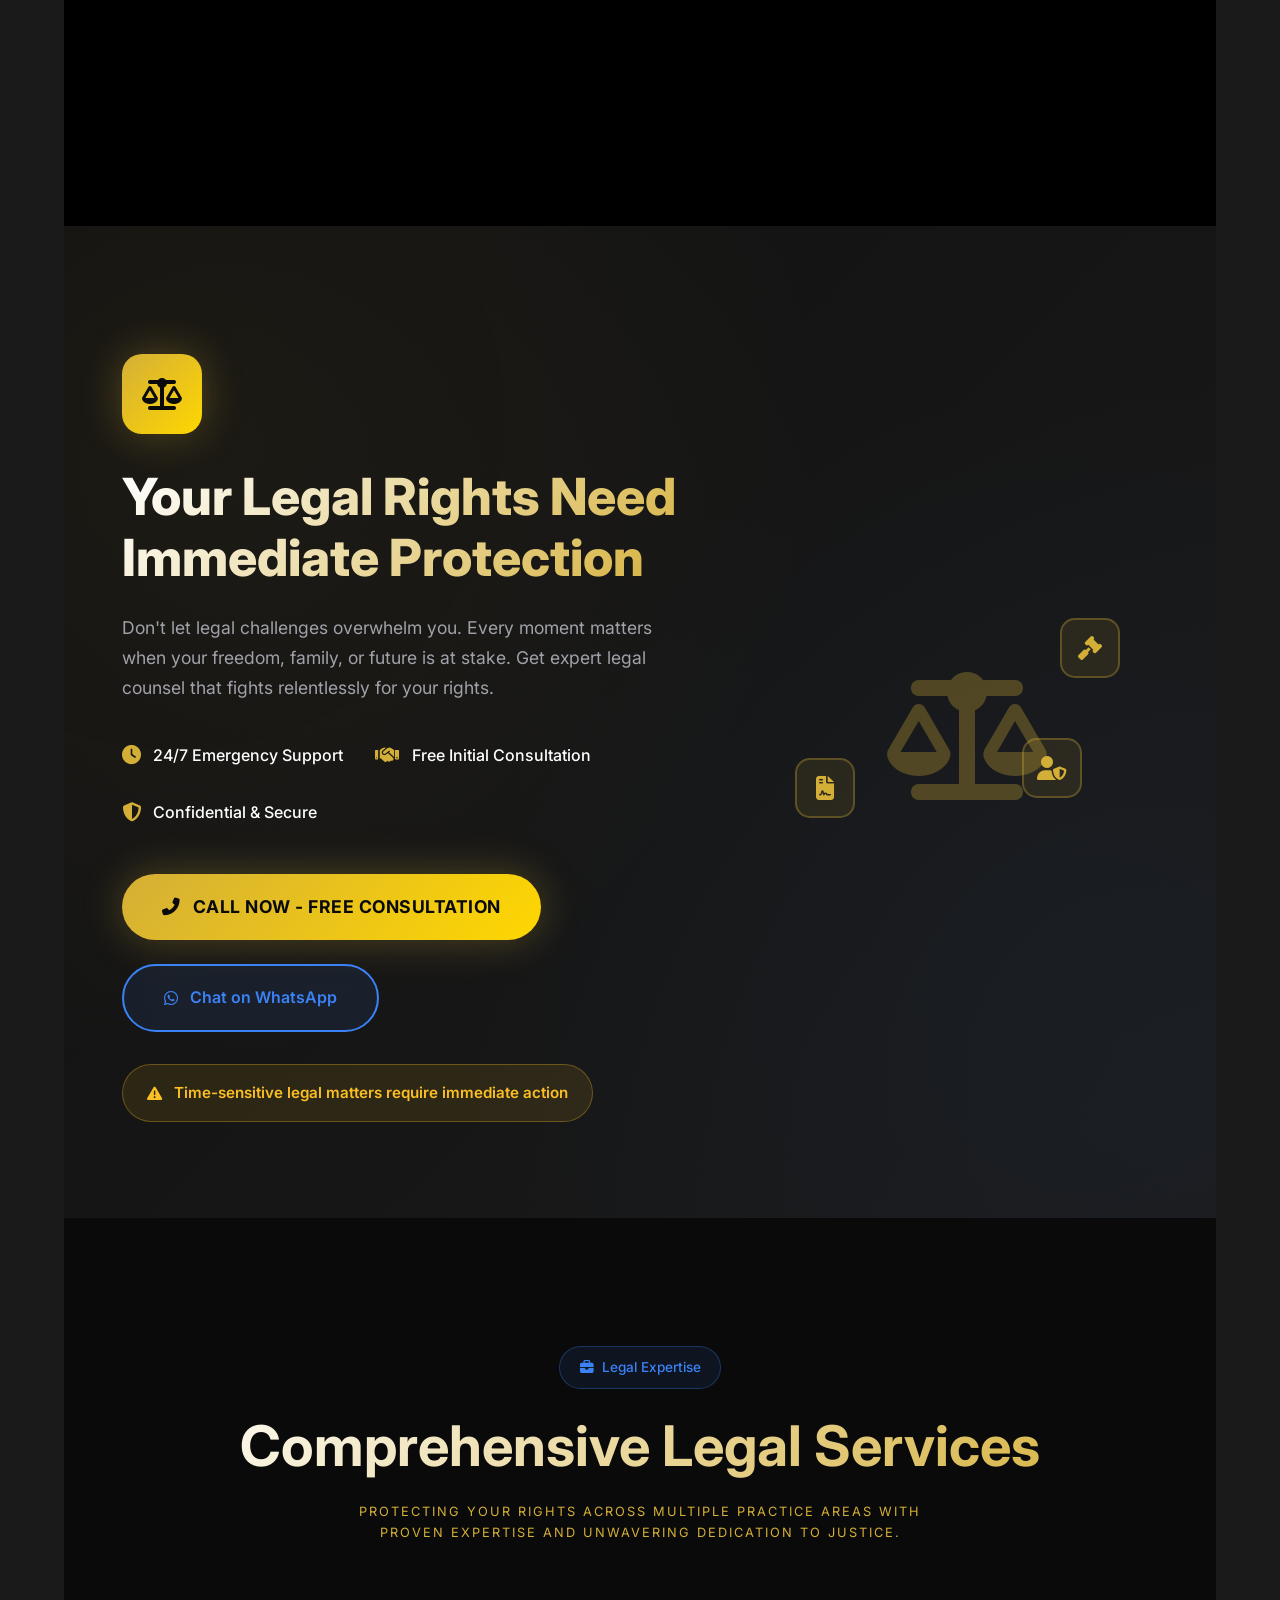
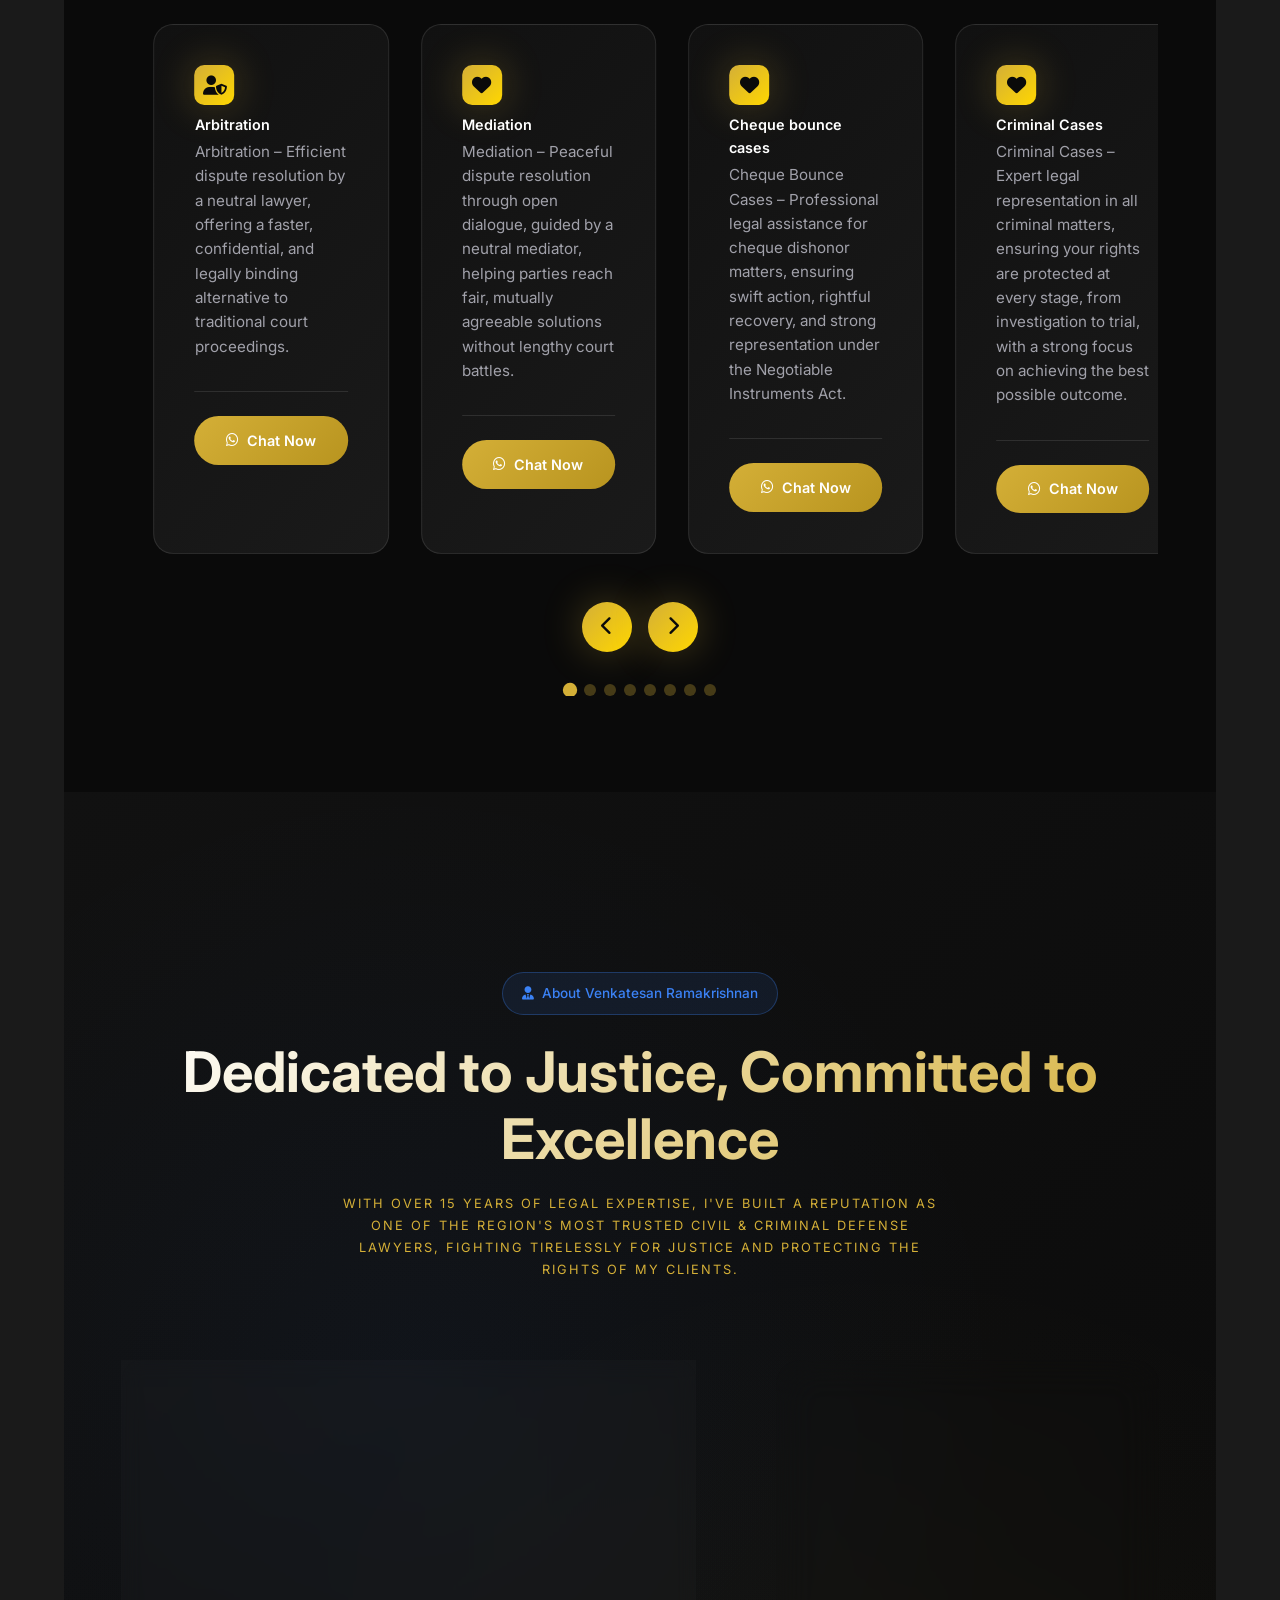
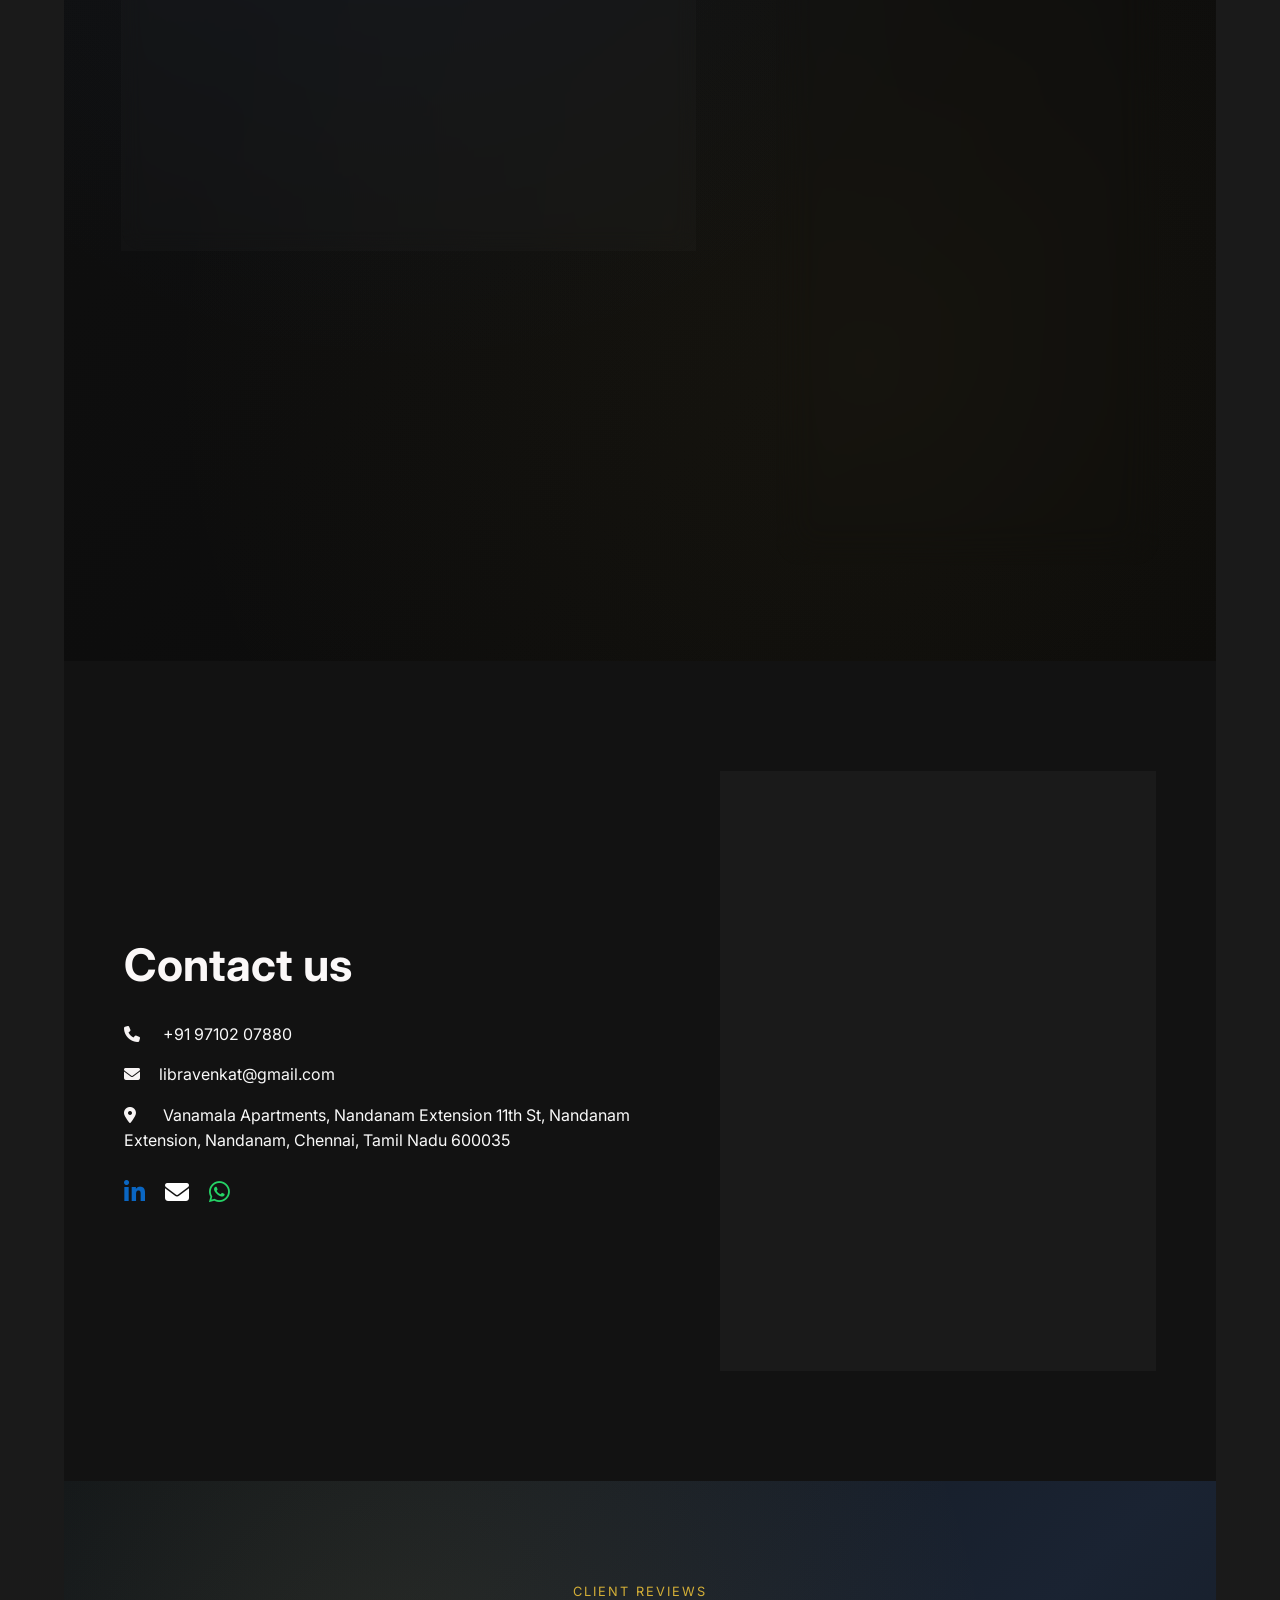
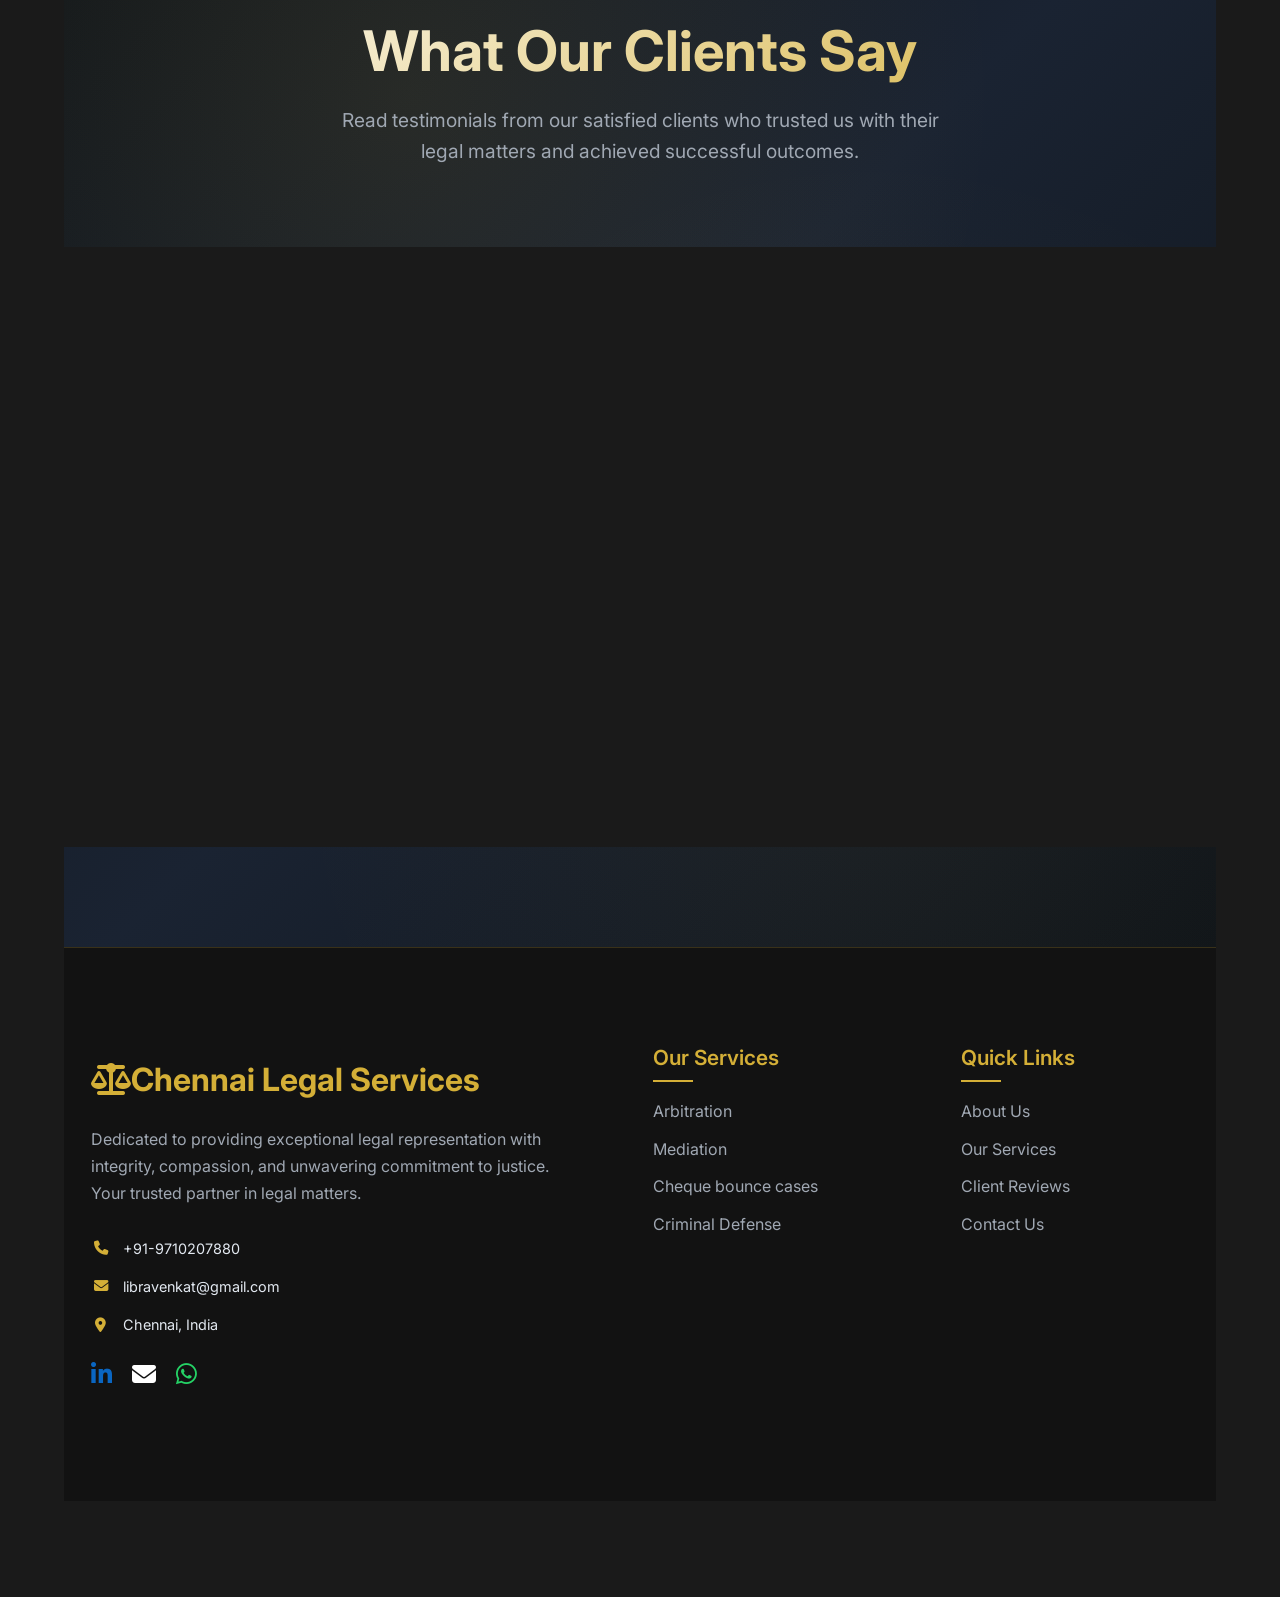
==== commit 01886368: "Update index.html" ====
--- a/chennai/index.html
+++ b/chennai/index.html
@@ -1,6 +1,15 @@
 <!DOCTYPE html>
 <html lang="en">
   <head>
+    <!-- Google tag (gtag.js) -->
+    <script async src="https://www.googletagmanager.com/gtag/js?id=G-8868S0J8CS"></script>
+    <script>
+      window.dataLayer = window.dataLayer || [];
+      function gtag(){dataLayer.push(arguments);}
+      gtag('js', new Date());
+
+      gtag('config', 'G-8868S0J8CS');
+    </script>
     <meta name="google-site-verification" content="-SfXdRa5NGFyx-SlQoB1kdwyxaUErGCaIgUUO1NEKJw" />
     <meta charset="UTF-8" />
     <meta name="viewport" content="width=device-width, initial-scale=1.0" />
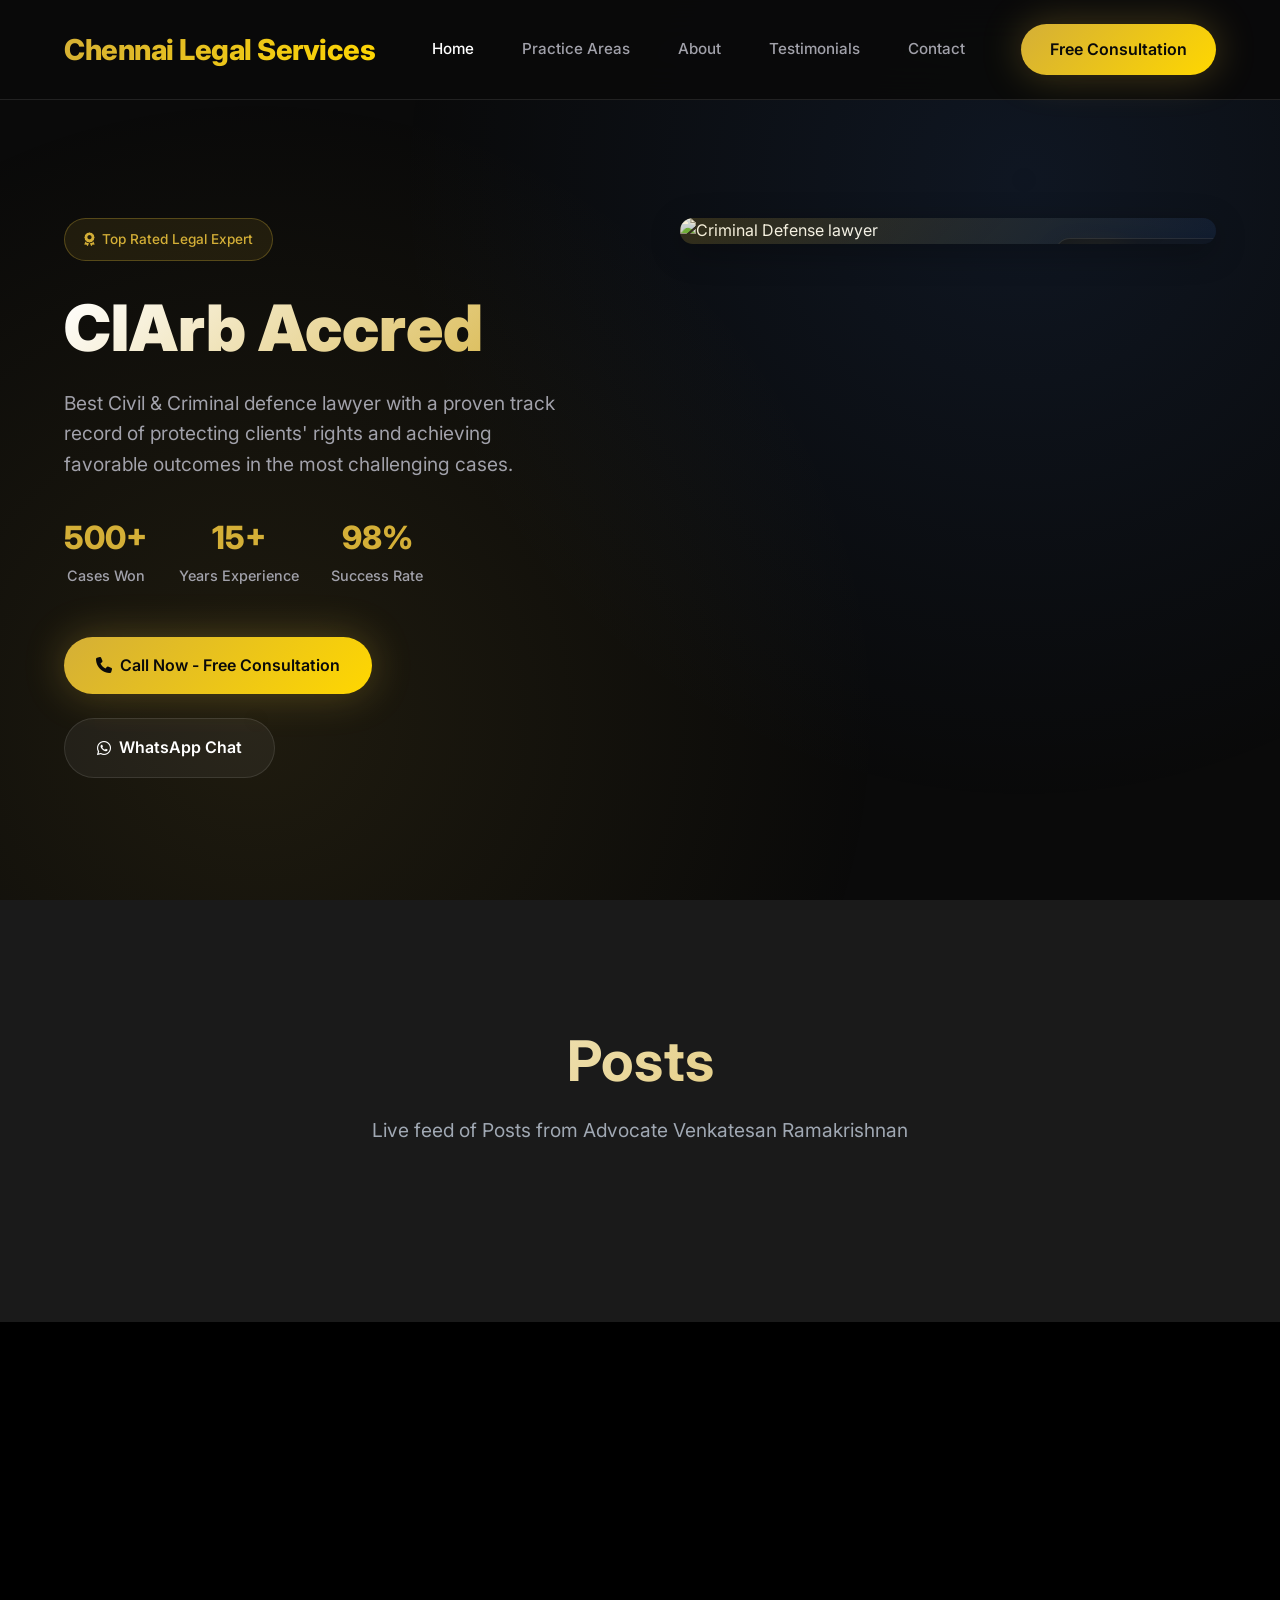
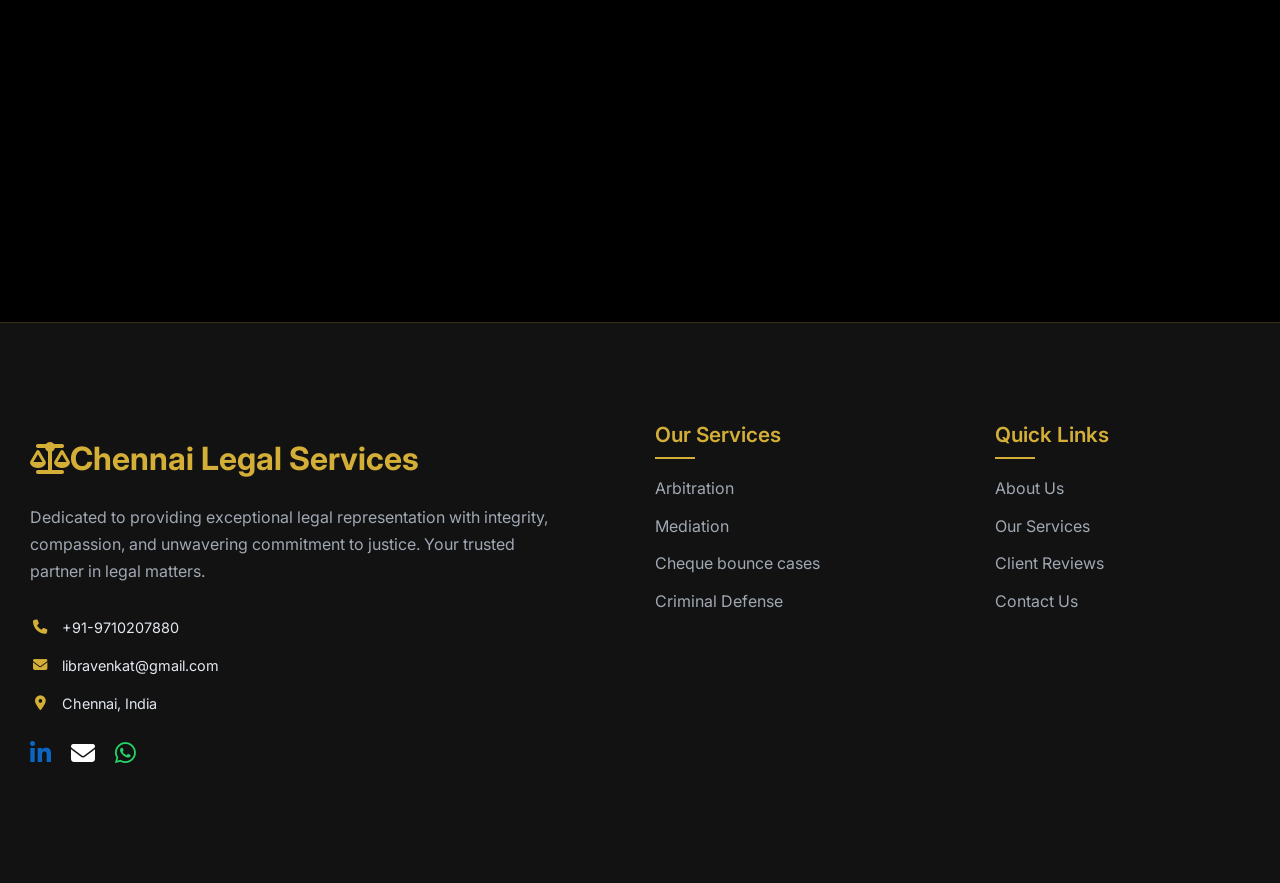
==== commit 890b55e9: "Updated project files" ====
--- a/chennai/index.html
+++ b/chennai/index.html
@@ -13,7 +13,9 @@
     <meta name="google-site-verification" content="-SfXdRa5NGFyx-SlQoB1kdwyxaUErGCaIgUUO1NEKJw" />
     <meta charset="UTF-8" />
     <meta name="viewport" content="width=device-width, initial-scale=1.0" />
-    <title>Chennai Legal Services</title>
+    <title>Chennai Legal Services | Top Civil & Criminal Lawyer in Chennai</title>
+    <meta name="description" content="Chennai Legal Services offers expert civil and criminal legal representation in Chennai. 500+ cases won, 15+ years experience. Free consultation available."/>
+    <link rel="canonical" href="https://www.chennailegalservices.in/" />
     <link rel="stylesheet" href="style.css">
     <link
       rel="stylesheet"
@@ -26,11 +28,11 @@
     <header>
       <div class="logo">Chennai Legal Services</div>
       <nav>
-        <a href="#home">Home</a>
-        <a href="#services">Practice Areas</a>
-        <a href="#about">About</a>
-        <a href="#client">Testimonials</a>
-        <a href="#contact">Contact</a>
+        <a href="index.html">Home</a>
+        <a href="services.html">Practice Areas</a>
+        <a href="about.html">About</a>
+        <a href="testimonials.html">Testimonials</a>
+        <a href="contact.html">Contact</a>
       </nav>
       <a href="tel:+919710207880" class="cta-header">Free Consultation</a>
     </header>
@@ -113,14 +115,16 @@
 </section> <!-- end hero -->
 
 <!-- Full-width Embed Section -->
-<section class="embed-section" id="client">
-          <div class="container">
-          <div class="section-header">
-            <h2 class="section-title">Posts</h2>
-            <p class="section-description">
-              Live feed of Posts from Advocate Venkatesan Ramakrishnan
-            </p>
-          </div>
+<section class="embed-section" id="posts">
+  <div class="container">
+    <div class="section-header">
+      <h2 class="section-title">Posts</h2>
+      <p class="section-description">
+        Live feed of Posts from Advocate Venkatesan Ramakrishnan
+      </p>
+    </div>
+  </div>
+</section>
 <section class="embed-section" style="background:#000; margin:0; padding:0;">
   <iframe 
     id="sk-embed"
@@ -142,592 +146,6 @@
   });
 </script>
 
-
-    <!-- Call to Action Section -->
-    <section class="cta-section">
-      <div class="cta-container">
-        <div class="cta-content">
-          <div class="cta-icon">
-            <i class="fas fa-balance-scale"></i>
-          </div>
-          <h2 class="cta-title">Your Legal Rights Need Immediate Protection</h2>
-          <p class="cta-subtitle">
-            Don't let legal challenges overwhelm you. Every moment matters when
-            your freedom, family, or future is at stake. Get expert legal
-            counsel that fights relentlessly for your rights.
-          </p>
-          <div class="cta-features">
-            <div class="feature">
-              <i class="fas fa-clock"></i>
-              <span>24/7 Emergency Support</span>
-            </div>
-            <div class="feature">
-              <i class="fas fa-handshake"></i>
-              <span>Free Initial Consultation</span>
-            </div>
-            <div class="feature">
-              <i class="fas fa-shield-alt"></i>
-              <span>Confidential & Secure</span>
-            </div>
-          </div>
-          <div class="cta-buttons">
-            <a href="tel:++919710207880" class="cta-btn-primary">
-              <i class="fas fa-phone-alt"></i>
-              Call Now - Free Consultation
-            </a>
-            <a
-              href="https://wa.me/+919710207880"
-              class="cta-btn-secondary"
-              target="_blank"
-            >
-              <i class="fab fa-whatsapp"></i>
-              Chat on WhatsApp
-            </a>
-          </div>
-          <div class="cta-urgency">
-            <i class="fas fa-exclamation-triangle"></i>
-            <span>Time-sensitive legal matters require immediate action</span>
-          </div>
-        </div>
-        <div class="cta-visual">
-          <div class="scales-animation">
-            <i class="fas fa-balance-scale"></i>
-          </div>
-          <div class="legal-icons">
-            <div class="floating-icon" style="--delay: 0s">
-              <i class="fas fa-gavel"></i>
-            </div>
-            <div class="floating-icon" style="--delay: 1s">
-              <i class="fas fa-file-contract"></i>
-            </div>
-            <div class="floating-icon" style="--delay: 2s">
-              <i class="fas fa-user-shield"></i>
-            </div>
-          </div>
-        </div>
-      </div>
-    </section>
-
-    <!-- Services Section -->
-<section class="services-section" id="services">
-      <div class="services-container">
-        <div class="services-header">
-          <div class="section-badge">
-            <i class="fas fa-briefcase"></i>
-            Legal Expertise
-          </div>
-          <h2 class="section-title">Comprehensive Legal Services</h2>
-          <p class="section-subtitle">
-            Protecting your rights across multiple practice areas with proven
-            expertise and unwavering dedication to justice.
-          </p>
-        </div>
-
-        <div class="services-slider-container">
-          <div class="services-slider" id="servicesSlider">
-        
-           <div class="service-card">
-              <div class="card-icon">
-                <i class="fas fa-user-shield"></i>
-              </div>
-              <h3 class="card-title">Arbitration</h3>
-              <p class="card-description">
-                Arbitration – Efficient dispute resolution by a neutral lawyer, offering a faster, confidential, and legally binding alternative to traditional court proceedings.
-              </p>
-              <!-- <ul class="card-features">
-                <li><i class="fas fa-check"></i> 24/7 Emergency Response</li>
-                <li><i class="fas fa-check"></i> Bail & Bond Assistance</li>
-                <li><i class="fas fa-check"></i> Court Representation</li>
-              </ul> -->
-              <div class="card-footer">
-                <a
-                  href="https://wa.me/+919710207880?text=I need help with Arbitration"
-                  class="chat-btn"
-                  target="_blank"
-                >
-                  <i class="fab fa-whatsapp"></i>
-                  Chat Now
-                </a>
-              </div>
-            </div> 
-
-          
-            <div class="service-card"> 
-              <div class="card-icon">
-                <i class="fas fa-heart"></i>
-              </div>
-              <h3 class="card-title">Mediation</h3>
-              <p class="card-description">
-                Mediation – Peaceful dispute resolution through open dialogue, guided by a neutral mediator, helping parties reach fair, mutually agreeable solutions without lengthy court battles.
-              </p>
-              <!-- <ul class="card-features">
-                <li><i class="fas fa-check"></i> Divorce Proceedings</li>
-                <li><i class="fas fa-check"></i> Child Custody</li>
-                <li><i class="fas fa-check"></i> Property Division</li>
-              </ul> -->
-              <div class="card-footer">
-                <a
-                  href="https://wa.me/+919710207880?text=I need help with Mediation"
-                  class="chat-btn"
-                  target="_blank"
-                >
-                  <i class="fab fa-whatsapp"></i>
-                  Chat Now
-                </a>
-              </div>
-            </div> 
-         
-
-          
-
-            <div class="service-card"> 
-              <div class="card-icon">
-                <i class="fas fa-heart"></i>
-              </div>
-              <h3 class="card-title">Cheque bounce cases              </h3>
-              <p class="card-description">
-                Cheque Bounce Cases – Professional legal assistance for cheque dishonor matters, ensuring swift action, rightful recovery, and strong representation under the Negotiable Instruments Act.
-              </p>
-              <!-- <ul class="card-features">
-                <li><i class="fas fa-check"></i> Divorce Proceedings</li>
-                <li><i class="fas fa-check"></i> Child Custody</li>
-                <li><i class="fas fa-check"></i> Property Division</li>
-              </ul> -->
-              <div class="card-footer">
-                <a
-                  href="https://wa.me/+919710207880?text=I need help with Cheque bounce cases "
-                  class="chat-btn"
-                  target="_blank"
-                >
-                  <i class="fab fa-whatsapp"></i>
-                  Chat Now
-                </a>
-              </div>
-            </div> 
-            
-          
-            <div class="service-card"> 
-              <div class="card-icon">
-                <i class="fas fa-heart"></i>
-              </div>
-              <h3 class="card-title">Criminal Cases
-              </h3>
-              <p class="card-description">
-                Criminal Cases – Expert legal representation in all criminal matters, ensuring your rights are protected at every stage, from investigation to trial, with a strong focus on achieving the best possible outcome.
-
-
-              </p>
-              <!-- <ul class="card-features">
-                <li><i class="fas fa-check"></i> Divorce Proceedings</li>
-                <li><i class="fas fa-check"></i> Child Custody</li>
-                <li><i class="fas fa-check"></i> Property Division</li>
-              </ul> -->
-              <div class="card-footer">
-                <a
-                  href="https://wa.me/+919710207880?text=I need help with Criminal Cases"
-                  class="chat-btn"
-                  target="_blank"
-                >
-                  <i class="fab fa-whatsapp"></i>
-                  Chat Now
-                </a>
-              </div>
-            </div>  
-    
-            <div class="service-card"> 
-              <div class="card-icon">
-                <i class="fas fa-heart"></i>
-              </div>
-              <h3 class="card-title">Civil Law
-              </h3>
-              <p class="card-description">
-                Expert legal assistance for disputes related to property, contracts, family matters, and other civil issues. We provide timely advice and representation to protect your rights and resolve conflicts efficiently.
-
-              </p>
-              <!-- <ul class="card-features">
-                <li><i class="fas fa-check"></i> Divorce Proceedings</li>
-                <li><i class="fas fa-check"></i> Child Custody</li>
-                <li><i class="fas fa-check"></i> Property Division</li>
-              </ul> -->
-              <div class="card-footer">
-                <a
-                  href="https://wa.me/+919710207880?text=I need help with Civil Law"
-                  class="chat-btn"
-                  target="_blank"
-                >
-                  <i class="fab fa-whatsapp"></i>
-                  Chat Now
-                </a>
-              </div>
-            </div>  
-            <div class="service-card"> 
-              <div class="card-icon">
-                <i class="fas fa-heart"></i>
-              </div>
-              <h3 class="card-title">Divorce Law
-              </h3>
-              <p class="card-description">
-                Expert legal assistance for divorce, alimony, child custody, and family disputes. We provide timely advice and representation to protect your rights and ensure fair resolutions.
-              </p>
-              <!-- <ul class="card-features">
-                <li><i class="fas fa-check"></i> Divorce Proceedings</li>
-                <li><i class="fas fa-check"></i> Child Custody</li>
-                <li><i class="fas fa-check"></i> Property Division</li>
-              </ul> -->
-              <div class="card-footer">
-                <a
-                  href="https://wa.me/+919710207880?text=I need help with Divorce Law"
-                  class="chat-btn"
-                  target="_blank"
-                >
-                  <i class="fab fa-whatsapp"></i>
-                  Chat Now
-                </a>
-              </div>
-            </div>  
-
-
-            <div class="service-card"> 
-              <div class="card-icon">
-                <i class="fas fa-heart"></i>
-              </div>
-              <h3 class="card-title">Drafting Contracts
-              </h3>
-              <p class="card-description">
-                Expert legal assistance in drafting, reviewing, and finalizing contracts. We ensure clear, precise, and legally sound agreements to protect your rights and prevent disputes.              </p>
-              <!-- <ul class="card-features">
-                <li><i class="fas fa-check"></i> Divorce Proceedings</li>
-                <li><i class="fas fa-check"></i> Child Custody</li>
-                <li><i class="fas fa-check"></i> Property Division</li>
-              </ul> -->
-              <div class="card-footer">
-                <a
-                  href="https://wa.me/+919710207880?text=I need help with Drafting Contracts"
-                  class="chat-btn"
-                  target="_blank"
-                >
-                  <i class="fab fa-whatsapp"></i>
-                  Chat Now
-                </a>
-              </div>
-            </div>  
-            <div class="service-card"> 
-              <div class="card-icon">
-                <i class="fas fa-heart"></i>
-              </div>
-              <h3 class="card-title">Legal Documents service
-              </h3>
-              <p class="card-description">
-                Expert assistance in preparing, reviewing, and managing legal documents. We ensure accuracy, compliance, and protection of your rights in all official matters.   </p>
-              <!-- <ul class="card-features">
-                <li><i class="fas fa-check"></i> Divorce Proceedings</li>
-                <li><i class="fas fa-check"></i> Child Custody</li>
-                <li><i class="fas fa-check"></i> Property Division</li>
-              </ul> -->
-              <div class="card-footer">
-                <a
-                  href="https://wa.me/+919710207880?text=I need help with Legal Documents service"
-                  class="chat-btn"
-                  target="_blank"
-                >
-                  <i class="fab fa-whatsapp"></i>
-                  Chat Now
-                </a>
-              </div>
-            </div>  
-          </div> 
-
-       
-          <div class="slider-nav">
-            <button class="nav-btn prev-btn" id="prevBtn">
-              <i class="fas fa-chevron-left"></i>
-            </button>
-            <button class="nav-btn next-btn" id="nextBtn">
-              <i class="fas fa-chevron-right"></i>
-            </button>
-          </div>
-
-     
-          <div class="slider-dots" id="sliderDots"></div>
-        </div>
-      </div>
-    </section> 
-
-    <!-- About Me Section -->
-    <section class="about-section" id="about">
-      <div class="about-container">
-        <div class="about-content">
-          <div class="about-header">
-            <div class="section-badge">
-              <i class="fas fa-user-tie"></i>
-              About Venkatesan Ramakrishnan 
-            </div>
-            <h2 class="section-title">
-              Dedicated to Justice, Committed to Excellence
-            </h2>
-            <p class="section-subtitle">
-              With over 15 years of legal expertise, I've built a reputation as
-              one of the region's most trusted Civil & Criminal defense lawyers,
-              fighting tirelessly for justice and protecting the rights of my
-              clients.
-            </p>
-          </div>
-
-          <div class="about-grid">
-            <div class="about-text">
-              <div class="story-section">
-                <h3 class="story-title">About Me</h3>
-                <p class="story-content">
-                  Versatile Lawyer, Advocate, lawyer in Chennai with 15+ years of corporate and legal experience, providing expert representation in both courtroom litigation and Alternative Dispute Resolution (ADR). My practice includes robustly handling commercial and civil litigation before the Madras High Court and other judicial forums. As a Fellow of CIArb (U.K.) and a seasoned lawyer, I also offer specialized services in arbitration, mediation, and ODR to achieve efficient, out-of-court resolutions. Whether in court or in arbitration, my focus is protecting your interests in real estate, finance, divorce, child custody, maintenance, alimony, writ, cheque bounce cases, civil, criminal and IT with strategic counsel and precision.
-
-                </p>
-             
-              </div>
-
-              <!-- <div class="achievements-section">
-                <h3 class="story-title">Recognition & Achievements</h3>
-                <div class="achievement-list">
-                  <div class="achievement-item">
-                    <i class="fas fa-award"></i>
-                    <div class="achievement-text">
-                      <strong>Top 40 Under 40</strong>
-                      <span>National Trial Lawyers (2015)</span>
-                    </div>
-                  </div>
-                  <div class="achievement-item">
-                    <i class="fas fa-medal"></i>
-                    <div class="achievement-text">
-                      <strong>Super Lawyer</strong>
-                      <span>Criminal Defense (2018-2024)</span>
-                    </div>
-                  </div>
-                  <div class="achievement-item">
-                    <i class="fas fa-certificate"></i>
-                    <div class="achievement-text">
-                      <strong>Board Certified</strong>
-                      <span>Criminal Law Specialist</span>
-                    </div>
-                  </div>
-                  <div class="achievement-item">
-                    <i class="fas fa-graduation-cap"></i>
-                    <div class="achievement-text">
-                      <strong>JD, Harvard Law</strong>
-                      <span>Summa Cum Laude (2007)</span>
-                    </div>
-                  </div>
-                </div>
-              </div> -->
-
-              <!-- <div class="values-section">
-                <h3 class="story-title">My Values</h3>
-                <div class="values-grid">
-                  <div class="value-item">
-                    <i class="fas fa-handshake"></i>
-                    <h4>Integrity</h4>
-                    <p>Honest, transparent communication in every case</p>
-                  </div>
-                  <div class="value-item">
-                    <i class="fas fa-shield-alt"></i>
-                    <h4>Protection</h4>
-                    <p>Fierce advocacy for your rights and freedom</p>
-                  </div>
-                  <div class="value-item">
-                    <i class="fas fa-heart"></i>
-                    <h4>Compassion</h4>
-                    <p>Understanding the human side of legal challenges</p>
-                  </div>
-                  <div class="value-item">
-                    <i class="fa-solid fa-bullseye"></i>
-                    <h4>Results</h4>
-                    <p>Relentless pursuit of the best possible outcome</p>
-                  </div>
-                </div>
-              </div> -->
-            </div>
-
-            <div class="about-visual">
-              <div class="profile-card">
-                <div class="profile-image">
-                  <img
-                    src="https://lh3.googleusercontent.com/p/AF1QipM2zf85z_V5XLENuXpOyW8j0Wtb1m7gU1En41JZ=w427-h240-k-no"
-                    alt="Venkatesan Ramakrishnan  - lawyer Profile"
-                  />
-                  <div class="profile-overlay">
-                    <div class="social-links">
-                      <a
-                        href="https://linkedin.com/in/Venkatesan Ramakrishnan stone"
-                        target="_blank"
-                        class="social-link"
-                      >
-                        <i class="fab fa-linkedin-in"></i>
-                      </a>
-                      <a
-                        href="https://twitter.com/Venkatesan Ramakrishnan stone"
-                        target="_blank"
-                        class="social-link"
-                      >
-                        <i class="fab fa-twitter"></i>
-                      </a>
-                      <a
-                        href="https://facebook.com/stonelegalassociates"
-                        target="_blank"
-                        class="social-link"
-                      >
-                        <i class="fab fa-facebook-f"></i>
-                      </a>
-                      <a
-                        href="https://instagram.com/Venkatesan Ramakrishnan stone.law"
-                        target="_blank"
-                        class="social-link"
-                      >
-                        <i class="fab fa-instagram"></i>
-                      </a>
-                    </div>
-                  </div>
-                </div>
-
-                <div class="profile-info">
-                  <h3 class="profile-name">Venkatesan Ramakrishnan </h3>
-                  <p class="profile-title"> Civil & Criminal defense lawyers</p>
-                
-
-                  <div class="contact-info">
-                    <div class="contact-item">
-                      <i class="fas fa-phone"></i>
-                      <span>+91 97102 07880</span>
-                    </div>
-                    <div class="contact-item">
-                      <i class="fas fa-envelope"></i>
-                      <span>libravenkat@gmail.com</span>
-                    </div>
-                    <div class="contact-item">
-                      <i class="fas fa-map-marker-alt"></i>
-                      <span>Chennai, Tamil Nadu</span>
-                    </div>
-                  </div>
-
-                  <div class="profile-stats">
-                    <div class="stat-item">
-                      <span class="stat-number">15+</span>
-                      <span class="stat-label">Years</span>
-                    </div>
-                    <div class="stat-item">
-                      <span class="stat-number">500+</span>
-                      <span class="stat-label">Cases</span>
-                    </div>
-                    <div class="stat-item">
-                      <span class="stat-number">98%</span>
-                      <span class="stat-label">Success</span>
-                    </div>
-                  </div>
-
-                  <a href="tel:++919710207880" class="profile-cta">
-                    <i class="fas fa-phone"></i>
-                    Schedule Consultation
-                  </a>
-                </div>
-              </div>
-<!-- 
-              <div class="social-bar">
-                <h4 class="social-title">Connect With Me</h4>
-                <div class="social-icons">
-                  <a
-                    href="https://linkedin.com/in/Venkatesan Ramakrishnan stone"
-                    target="_blank"
-                    class="social-icon linkedin"
-                  >
-                    <i class="fab fa-linkedin-in"></i>
-                    <span>LinkedIn</span>
-                  </a>
-                  <a
-                    href="https://twitter.com/Venkatesan Ramakrishnan stone"
-                    target="_blank"
-                    class="social-icon twitter"
-                  >
-                    <i class="fab fa-twitter"></i>
-                    <span>Twitter</span>
-                  </a>
-                  <a
-                    href="https://facebook.com/stonelegalassociates"
-                    target="_blank"
-                    class="social-icon facebook"
-                  >
-                    <i class="fab fa-facebook-f"></i>
-                    <span>Facebook</span>
-                  </a>
-                  <a
-                    href="https://instagram.com/Venkatesan Ramakrishnan stone.law"
-                    target="_blank"
-                    class="social-icon instagram"
-                  >
-                    <i class="fab fa-instagram"></i>
-                    <span>Instagram</span>
-                  </a>
-                  <a
-                    href="https://youtube.com/c/stonelegal"
-                    target="_blank"
-                    class="social-icon youtube"
-                  >
-                    <i class="fab fa-youtube"></i>
-                    <span>YouTube</span>
-                  </a>
-                </div>
-              </div> -->
-            </div>
-          </div>
-        </div>
-      </div>
-    </section> 
-    
-       
-      
-    
-
-     
-       
-        <section class="contactlux-section" id="contact">
-          <div class="contactlux-left">
-            <h2>Contact us</h2>
-         
-            <div class="contactlux-info">
-              <p><i class="fas fa-phone"></i> +91 97102 07880</p>
-              <p><i class="fas fa-envelope"></i>libravenkat@gmail.com</p>
-              <p>
-                <i class="fas fa-map-marker-alt"></i> Vanamala Apartments, Nandanam Extension 11th St, Nandanam Extension, Nandanam, Chennai, Tamil Nadu 600035
-              </p>
-            </div>
-            <div class="footer-social" style="display:flex; gap:20px; font-size:1.5em; justify-content:left;">
-              <a href="https://www.linkedin.com/in/arbitrator-venkat" target="_blank" rel="noopener noreferrer" aria-label="LinkedIn" style="color:#0a66c2;">
-                <i class="fab fa-linkedin-in"></i>
-              </a>
-              <a href="mailto:libravenkat@gmail.com" aria-label="Email" style="color:#fff;">
-                <i class="fa fa-envelope"></i>
-              </a>
-              <a href="https://wa.me/919710207880" target="_blank" rel="noopener noreferrer" aria-label="WhatsApp" style="color:#25D366;">
-                <i class="fab fa-whatsapp"></i>
-              </a>
-            </div>
-          </div>
-    
-          <div class="contactlux-image">
-            <iframe src="https://www.google.com/maps/embed?pb=!1m18!1m12!1m3!1d3887.1059690572097!2d80.24250777450574!3d13.028923287291802!2m3!1f0!2f0!3f0!3m2!1i1024!2i768!4f13.1!3m3!1m2!1s0x3a5267ae485aaa97%3A0xe434c64a8d95c640!2sVenkatesan%20Ramakrishnan%20-%20Lawyer%2C%20Advocate%20%26%20lawyer!5e0!3m2!1sen!2sin!4v1755261487782!5m2!1sen!2sin" width="600" height="450" style="border:0;" allowfullscreen="" loading="lazy" referrerpolicy="no-referrer-when-downgrade"></iframe>
-          </div>
-        </section>
-      
-        
-     <section class="testimonialsbp-section" id="client">
-          <div class="container">
-          <div class="section-header">
-            <div class="section-subtitle">Client Reviews</div>
-            <h2 class="section-title">What Our Clients Say</h2>
-            <p class="section-description">
-              Read testimonials from our satisfied clients who trusted us with
-              their legal matters and achieved successful outcomes.
-            </p>
-          </div>
-          
-          <iframe src='https://widgets.sociablekit.com/google-reviews/iframe/25601302' frameborder='0' width='100%' height='500'></iframe>
-          </section> 
           <footer class="footer">
           <div class="footer-content">
             <!-- Company Info -->
@@ -773,18 +191,10 @@
             <div class="footer-section">
               <h3>Our Services</h3>
               <ul class="footer-links">
-                <li><a href="#services">Arbitration</a></li>
-                      
-                  <li><a href="#services">Mediation</a></li>
-                       
-                    <li><a href="#services">Cheque bounce cases
-                    </a></li>
-                          
-                      <li><a href="#services">Criminal Defense</a></li>
-                     
-                           
-                                   
-               
+                <li><a href="services.html">Arbitration</a></li>
+                <li><a href="services.html">Mediation</a></li>
+                <li><a href="services.html">Cheque bounce cases</a></li>
+                <li><a href="services.html">Criminal Defense</a></li>
               </ul>
             </div>
           
@@ -792,11 +202,10 @@
             <div class="footer-section">
               <h3>Quick Links</h3>
               <ul class="footer-links">
-                <li><a href="#about">About Us</a></li>
-                <li><a href="#services">Our Services</a></li>
-                <li><a href="#client">Client Reviews</a></li>
-                <li><a href="#contact">Contact Us</a></li>
-               
+                <li><a href="about.html">About Us</a></li>
+                <li><a href="services.html">Our Services</a></li>
+                <li><a href="testimonials.html">Client Reviews</a></li>
+                <li><a href="contact.html">Contact Us</a></li>
               </ul>
             </div>
           
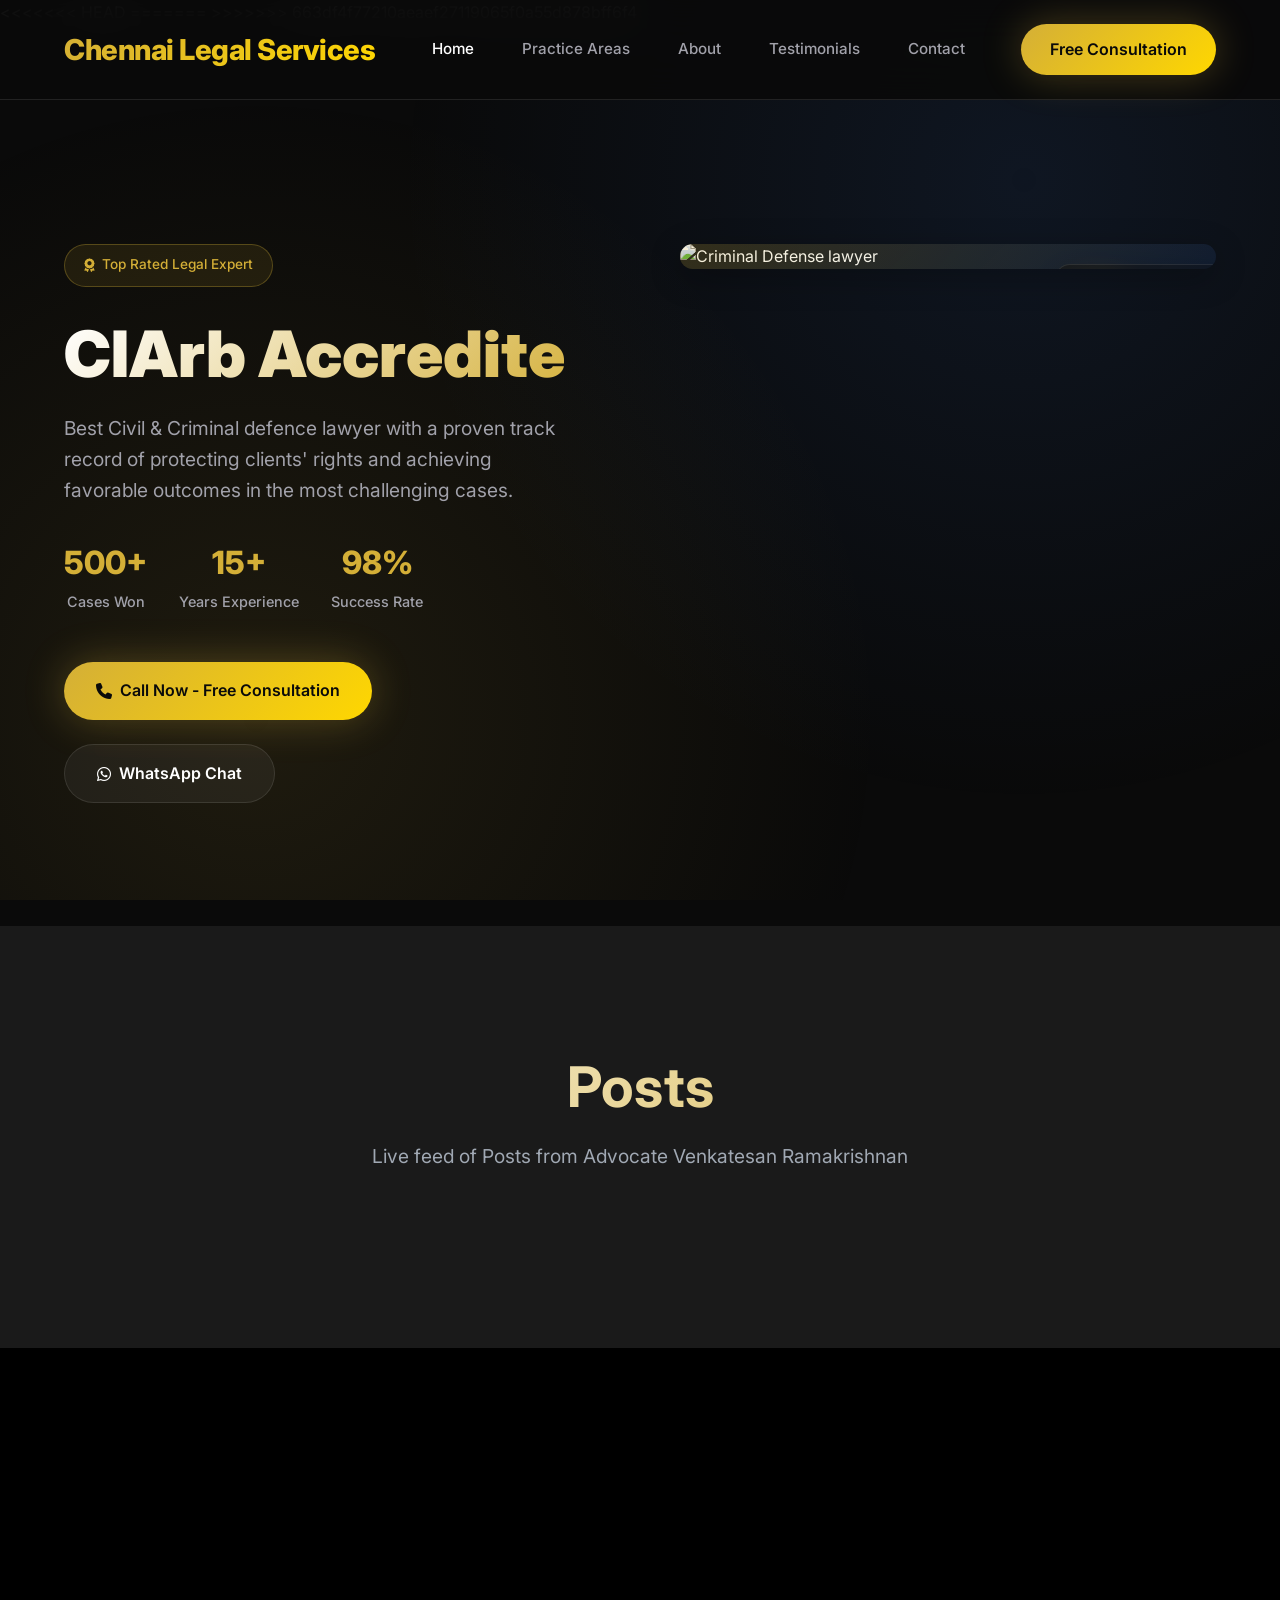
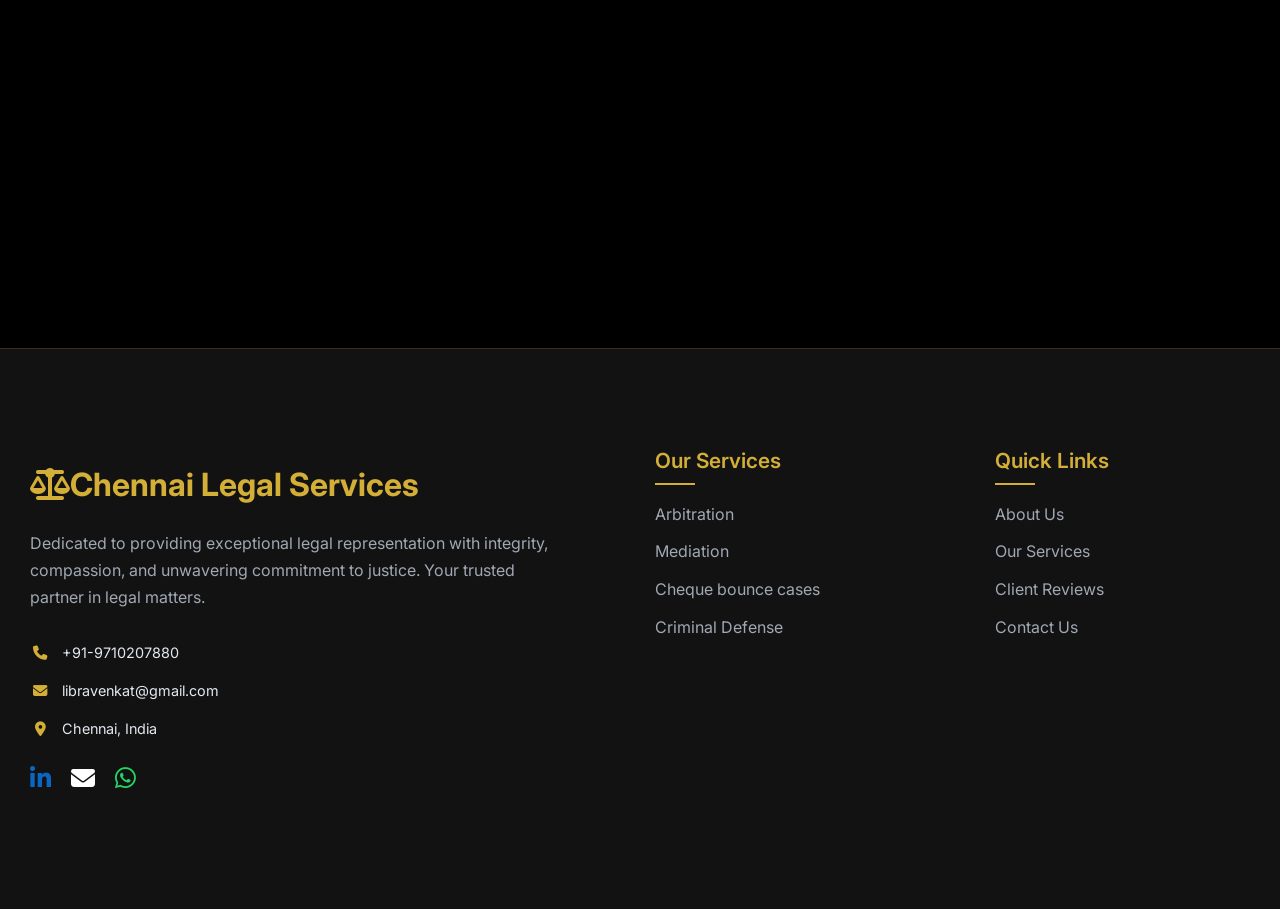
==== commit 68adbfbd: "Updated website files" ====
--- a/chennai/index.html
+++ b/chennai/index.html
@@ -13,9 +13,13 @@
     <meta name="google-site-verification" content="-SfXdRa5NGFyx-SlQoB1kdwyxaUErGCaIgUUO1NEKJw" />
     <meta charset="UTF-8" />
     <meta name="viewport" content="width=device-width, initial-scale=1.0" />
+<<<<<<< HEAD
     <title>Chennai Legal Services | Top Civil & Criminal Lawyer in Chennai</title>
     <meta name="description" content="Chennai Legal Services offers expert civil and criminal legal representation in Chennai. 500+ cases won, 15+ years experience. Free consultation available."/>
     <link rel="canonical" href="https://www.chennailegalservices.in/" />
+=======
+    <title>Chennai Legal Services</title>
+>>>>>>> 663df4f77210aeaef27119065f0a55d878bff6f4
     <link rel="stylesheet" href="style.css">
     <link
       rel="stylesheet"
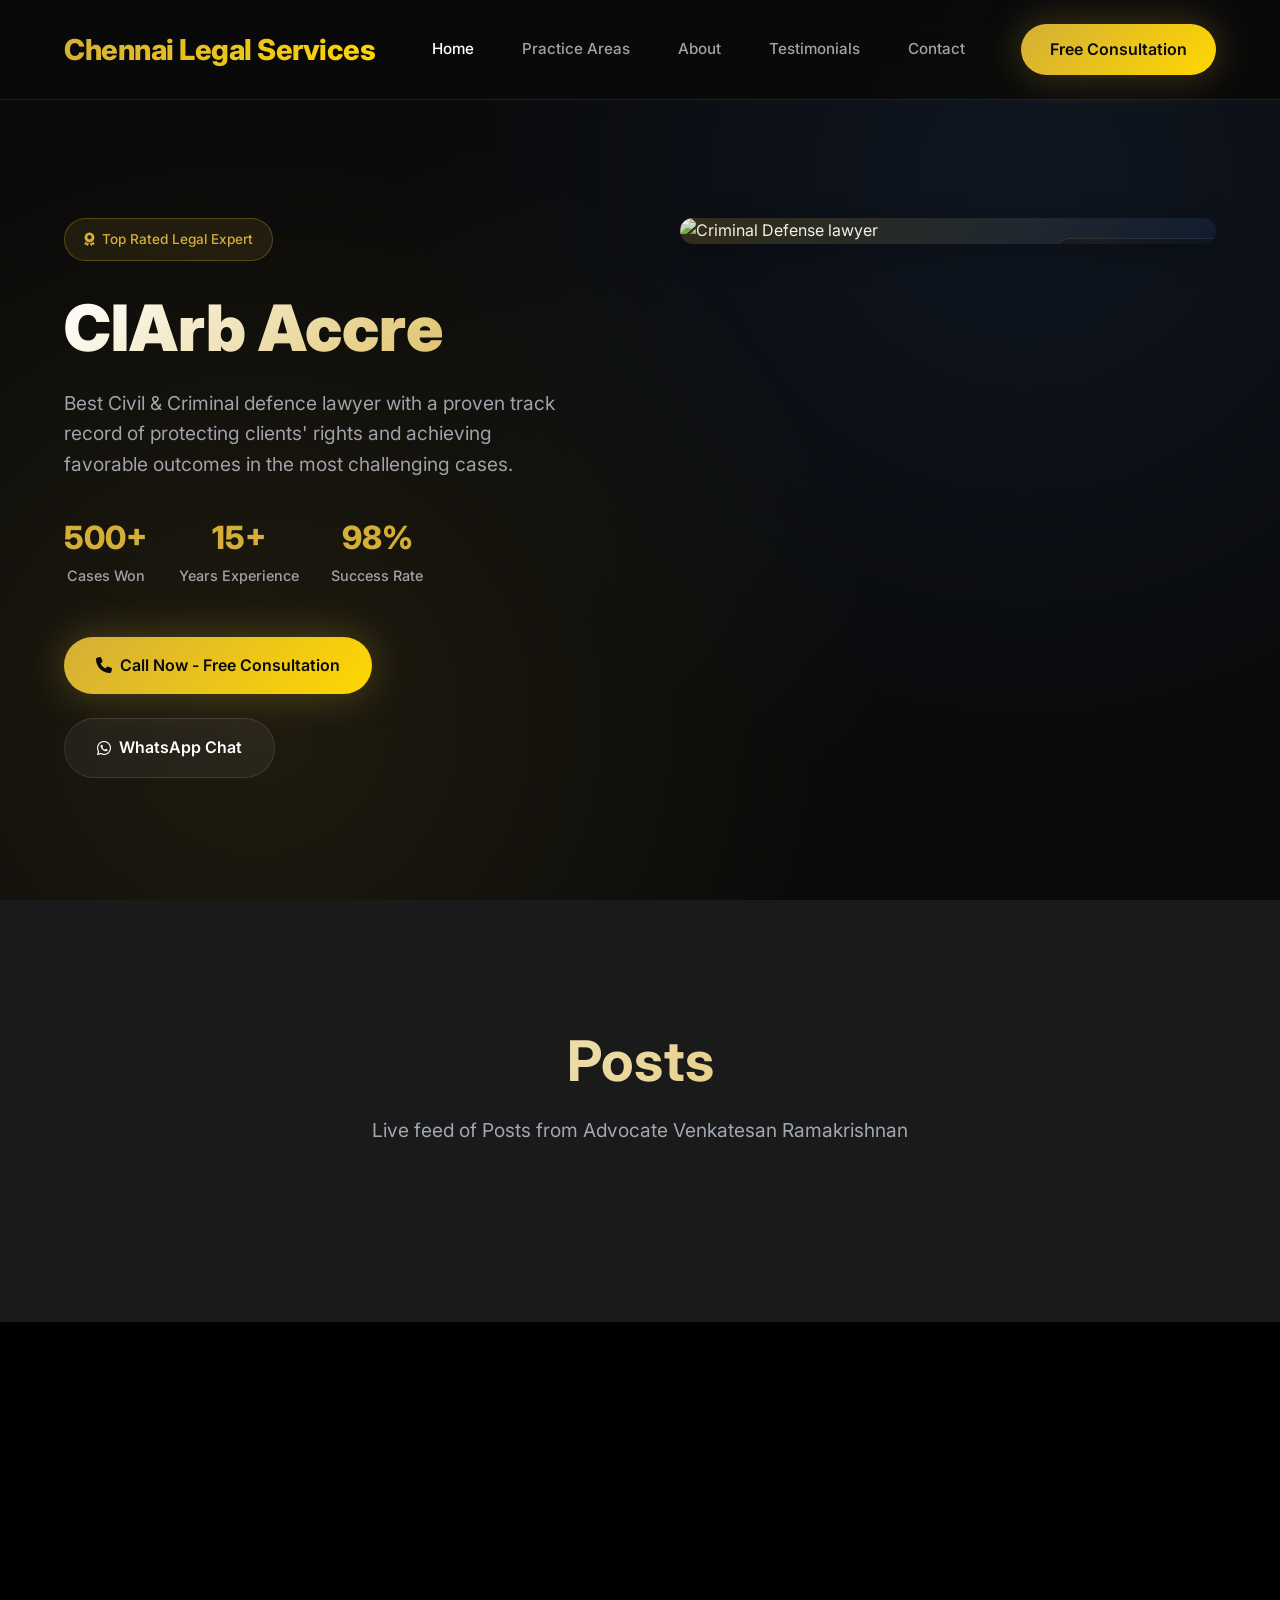
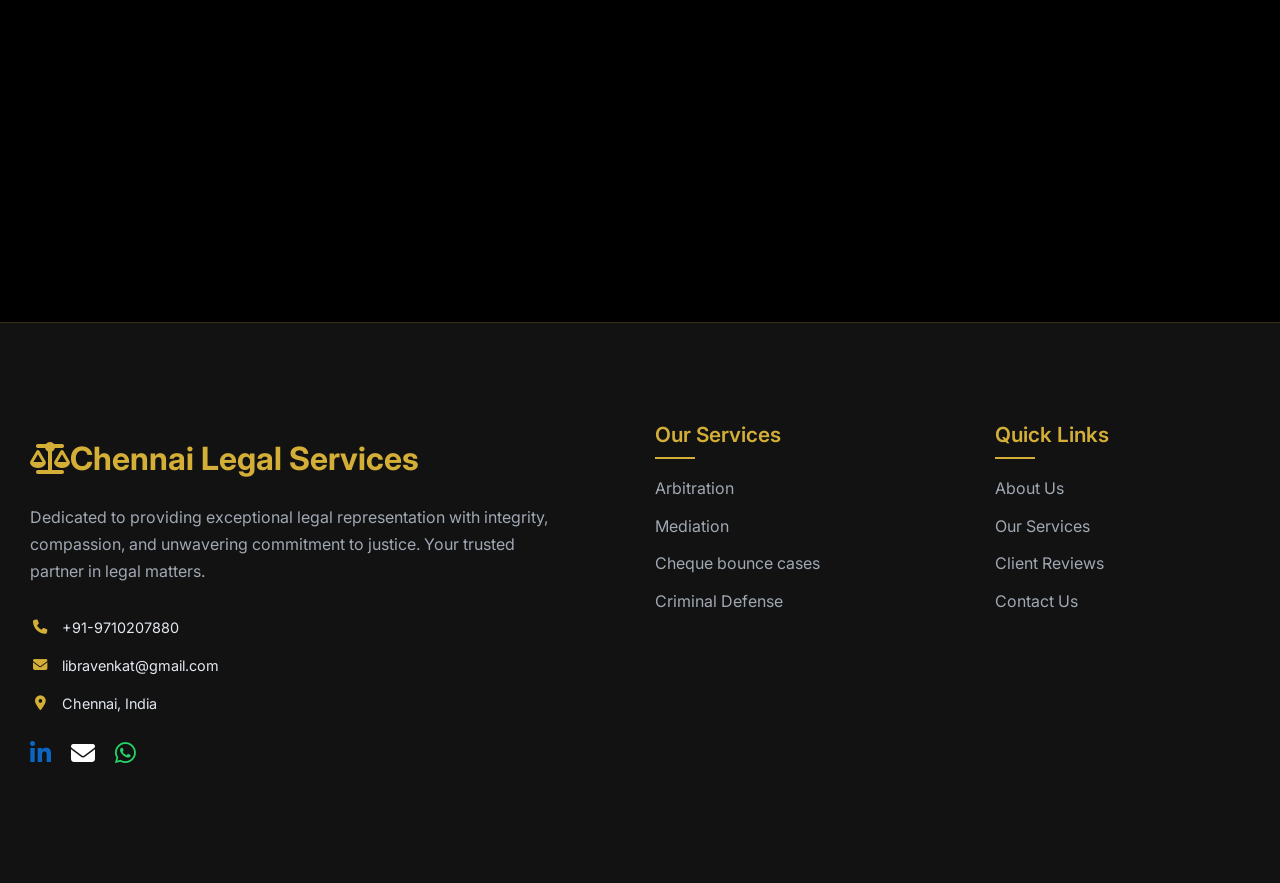
==== commit 9c9cd176: "updated validation fix" ====
--- a/chennai/index.html
+++ b/chennai/index.html
@@ -1,235 +1,231 @@
-<!DOCTYPE html>
-<html lang="en">
-  <head>
-    <!-- Google tag (gtag.js) -->
-    <script async src="https://www.googletagmanager.com/gtag/js?id=G-8868S0J8CS"></script>
-    <script>
-      window.dataLayer = window.dataLayer || [];
-      function gtag(){dataLayer.push(arguments);}
-      gtag('js', new Date());
-
-      gtag('config', 'G-8868S0J8CS');
-    </script>
-    <meta name="google-site-verification" content="-SfXdRa5NGFyx-SlQoB1kdwyxaUErGCaIgUUO1NEKJw" />
-    <meta charset="UTF-8" />
-    <meta name="viewport" content="width=device-width, initial-scale=1.0" />
-<<<<<<< HEAD
-    <title>Chennai Legal Services | Top Civil & Criminal Lawyer in Chennai</title>
-    <meta name="description" content="Chennai Legal Services offers expert civil and criminal legal representation in Chennai. 500+ cases won, 15+ years experience. Free consultation available."/>
-    <link rel="canonical" href="https://www.chennailegalservices.in/" />
-=======
-    <title>Chennai Legal Services</title>
->>>>>>> 663df4f77210aeaef27119065f0a55d878bff6f4
-    <link rel="stylesheet" href="style.css">
-    <link
-      rel="stylesheet"
-      href="https://cdnjs.cloudflare.com/ajax/libs/font-awesome/6.4.0/css/all.min.css"
-    />
-    <link rel="stylesheet" href="https://cdnjs.cloudflare.com/ajax/libs/font-awesome/6.4.0/css/all.min.css"/>
-
-  </head>
-  <body>
-    <header>
-      <div class="logo">Chennai Legal Services</div>
-      <nav>
-        <a href="index.html">Home</a>
-        <a href="services.html">Practice Areas</a>
-        <a href="about.html">About</a>
-        <a href="testimonials.html">Testimonials</a>
-        <a href="contact.html">Contact</a>
-      </nav>
-      <a href="tel:+919710207880" class="cta-header">Free Consultation</a>
-    </header>
-
-    <section class="hero" id="home">
-      <div class="hero-container">
-        <div class="hero-content">
-          <div class="hero-badge">
-            <i class="fas fa-award"></i>
-            Top Rated Legal Expert
-          </div>
-
-          <h1 class="hero-title" id="typewriter">Elite Legal Representation</h1>
-
-          <p class="hero-subtitle">
-          Best Civil & Criminal defence lawyer with a proven track record
-            of protecting clients' rights and achieving favorable outcomes in
-            the most challenging cases.
-          </p>
-
-          <div class="hero-stats">
-            <div class="stat">
-              <span class="stat-number">500+</span>
-              <span class="stat-label">Cases Won</span>
-            </div>
-            <div class="stat">
-              <span class="stat-number">15+</span>
-              <span class="stat-label">Years Experience</span>
-            </div>
-            <div class="stat">
-              <span class="stat-number">98%</span>
-              <span class="stat-label">Success Rate</span>
-            </div>
-          </div>
-
-          <div class="hero-buttons">
-            <a href="tel:+919710207880" class="btn-primary">
-              <i class="fas fa-phone"></i>
-              Call Now - Free Consultation
-            </a>
-            <a
-              href="https://wa.me/+919710207880"
-              class="btn-secondary"
-              target="_blank"
-            >
-              <i class="fab fa-whatsapp"></i>
-              WhatsApp Chat
-            </a>
-          </div>
-        </div>
-
-        <div class="hero-image">
-          <div class="image-container">
-            <img
-              src="https://github.com/fundraiseradvisory-lgtm/ChennaiLegalServices/blob/main/chennai/images/ch.jpeg?raw=true"
-              alt=" Criminal Defense lawyer"
-            />
-
-            <div class="floating-card card-1">
-              <div class="card-icon">
-                <i class="fas fa-gavel"></i>
-              </div>
-              <div class="card-title">Civil & Criminal</div>
-              <div class="card-subtitle">Expert representation</div>
-            </div>
-
-            <div class="floating-card card-2">
-              <div class="card-icon">
-                <i class="fas fa-shield-alt"></i>
-              </div>
-              <div class="card-title">24/7 Support</div>
-              <div class="card-subtitle">Always available</div>
-            </div>
-          </div>
-        </div>
-      </div>
-
-     
-    
-</section> <!-- end hero -->
-
-<!-- Full-width Embed Section -->
-<section class="embed-section" id="posts">
-  <div class="container">
-    <div class="section-header">
-      <h2 class="section-title">Posts</h2>
-      <p class="section-description">
-        Live feed of Posts from Advocate Venkatesan Ramakrishnan
-      </p>
-    </div>
-  </div>
-</section>
-<section class="embed-section" style="background:#000; margin:0; padding:0;">
-  <iframe 
-    id="sk-embed"
-    src="https://widgets.sociablekit.com/google-business-posts/iframe/25601203"
-    frameborder="0"
-    width="100%"
-    style="border:none; display:block; min-height:600px; background:#000;"
-  ></iframe>
-</section>
-
-<script>
-  window.addEventListener("message", function(event) {
-    if (event.data && event.data.type === "embed-height") {
-      var iframe = document.getElementById("sk-embed");
-      if (iframe) {
-        iframe.style.height = event.data.height + "px";
-      }
-    }
-  });
-</script>
-
-          <footer class="footer">
-          <div class="footer-content">
-            <!-- Company Info -->
-            <div class="footer-section">
-              <div class="footer-logo">
-                <i class="fas fa-balance-scale"></i>Chennai Legal Services
-              </div>
-              <p class="footer-description">
-                Dedicated to providing exceptional legal representation with
-                integrity, compassion, and unwavering commitment to justice.
-                Your trusted partner in legal matters.
-              </p>
-              <div class="footer-contact">
-                <a href="tel:++919710207880" class="contact-item">
-                  <i class="fas fa-phone"></i>
-                  <span>+91-9710207880</span>
-                </a>
-                <a href="mailto:libravenkat@gmail.com" class="contact-item">
-                  <i class="fas fa-envelope"></i>
-                  <span>
-                    libravenkat@gmail.com</span>
-                </a>
-                <div class="contact-item">
-                  <i class="fas fa-map-marker-alt"></i>
-                  <span>Chennai, India</span>
-                </div>
-              </div>
-              <div class="footer-social" style="display:flex; gap:20px; font-size:1.5em; justify-content:left;">
-                <a href="https://www.linkedin.com/in/arbitrator-venkat" target="_blank" rel="noopener noreferrer" aria-label="LinkedIn" style="color:#0a66c2;">
-                  <i class="fab fa-linkedin-in"></i>
-                </a>
-                <a href="mailto:libravenkat@gmail.com" aria-label="Email" style="color:#fff;">
-                  <i class="fa fa-envelope"></i>
-                </a>
-                <a href="https://wa.me/919710207880" target="_blank" rel="noopener noreferrer" aria-label="WhatsApp" style="color:#25D366;">
-                  <i class="fab fa-whatsapp"></i>
-                </a>
-              </div>
-              
-            </div>
-          
-            <!-- Practice Areas -->
-            <div class="footer-section">
-              <h3>Our Services</h3>
-              <ul class="footer-links">
-                <li><a href="services.html">Arbitration</a></li>
-                <li><a href="services.html">Mediation</a></li>
-                <li><a href="services.html">Cheque bounce cases</a></li>
-                <li><a href="services.html">Criminal Defense</a></li>
-              </ul>
-            </div>
-          
-            <!-- Quick Links -->
-            <div class="footer-section">
-              <h3>Quick Links</h3>
-              <ul class="footer-links">
-                <li><a href="about.html">About Us</a></li>
-                <li><a href="services.html">Our Services</a></li>
-                <li><a href="testimonials.html">Client Reviews</a></li>
-                <li><a href="contact.html">Contact Us</a></li>
-              </ul>
-            </div>
-          
-          
-           
-          </div>
-          
-          
-  
-          </footer>
-        <script src="script.js"></script>  
-        </body>
-    </html>
-
-
-
-
-
-
-
-
-
-
+<!DOCTYPE html>
+<html lang="en">
+  <head>
+    <!-- Google tag (gtag.js) -->
+    <script async src="https://www.googletagmanager.com/gtag/js?id=G-8868S0J8CS"></script>
+    <script>
+      window.dataLayer = window.dataLayer || [];
+      function gtag(){dataLayer.push(arguments);}
+      gtag('js', new Date());
+
+      gtag('config', 'G-8868S0J8CS');
+    </script>
+    <meta name="google-site-verification" content="-SfXdRa5NGFyx-SlQoB1kdwyxaUErGCaIgUUO1NEKJw" />
+    <meta charset="UTF-8" />
+    <meta name="viewport" content="width=device-width, initial-scale=1.0" />
+    <title>Chennai Legal Services | Top Civil & Criminal Lawyer in Chennai</title>
+    <meta name="description" content="Chennai Legal Services offers expert civil and criminal legal representation in Chennai. 500+ cases won, 15+ years experience. Free consultation available."/>
+    <link rel="canonical" href="https://www.chennailegalservices.in/" />
+    <link rel="stylesheet" href="style.css">
+    <link
+      rel="stylesheet"
+      href="https://cdnjs.cloudflare.com/ajax/libs/font-awesome/6.4.0/css/all.min.css"
+    />
+    <link rel="stylesheet" href="https://cdnjs.cloudflare.com/ajax/libs/font-awesome/6.4.0/css/all.min.css"/>
+
+  </head>
+  <body>
+    <header>
+      <div class="logo">Chennai Legal Services</div>
+      <nav>
+        <a href="index.html">Home</a>
+        <a href="services.html">Practice Areas</a>
+        <a href="about.html">About</a>
+        <a href="testimonials.html">Testimonials</a>
+        <a href="contact.html">Contact</a>
+      </nav>
+      <a href="tel:+919710207880" class="cta-header">Free Consultation</a>
+    </header>
+
+    <section class="hero" id="home">
+      <div class="hero-container">
+        <div class="hero-content">
+          <div class="hero-badge">
+            <i class="fas fa-award"></i>
+            Top Rated Legal Expert
+          </div>
+
+          <h1 class="hero-title" id="typewriter">Elite Legal Representation</h1>
+
+          <p class="hero-subtitle">
+          Best Civil & Criminal defence lawyer with a proven track record
+            of protecting clients' rights and achieving favorable outcomes in
+            the most challenging cases.
+          </p>
+
+          <div class="hero-stats">
+            <div class="stat">
+              <span class="stat-number">500+</span>
+              <span class="stat-label">Cases Won</span>
+            </div>
+            <div class="stat">
+              <span class="stat-number">15+</span>
+              <span class="stat-label">Years Experience</span>
+            </div>
+            <div class="stat">
+              <span class="stat-number">98%</span>
+              <span class="stat-label">Success Rate</span>
+            </div>
+          </div>
+
+          <div class="hero-buttons">
+            <a href="tel:+919710207880" class="btn-primary">
+              <i class="fas fa-phone"></i>
+              Call Now - Free Consultation
+            </a>
+            <a
+              href="https://wa.me/+919710207880"
+              class="btn-secondary"
+              target="_blank"
+            >
+              <i class="fab fa-whatsapp"></i>
+              WhatsApp Chat
+            </a>
+          </div>
+        </div>
+
+        <div class="hero-image">
+          <div class="image-container">
+            <img
+              src="https://github.com/fundraiseradvisory-lgtm/ChennaiLegalServices/blob/main/chennai/images/ch.jpeg?raw=true"
+              alt=" Criminal Defense lawyer"
+            />
+
+            <div class="floating-card card-1">
+              <div class="card-icon">
+                <i class="fas fa-gavel"></i>
+              </div>
+              <div class="card-title">Civil & Criminal</div>
+              <div class="card-subtitle">Expert representation</div>
+            </div>
+
+            <div class="floating-card card-2">
+              <div class="card-icon">
+                <i class="fas fa-shield-alt"></i>
+              </div>
+              <div class="card-title">24/7 Support</div>
+              <div class="card-subtitle">Always available</div>
+            </div>
+          </div>
+        </div>
+      </div>
+
+     
+    
+</section> <!-- end hero -->
+
+<!-- Full-width Embed Section -->
+<section class="embed-section" id="posts">
+  <div class="container">
+    <div class="section-header">
+      <h2 class="section-title">Posts</h2>
+      <p class="section-description">
+        Live feed of Posts from Advocate Venkatesan Ramakrishnan
+      </p>
+    </div>
+  </div>
+</section>
+<section class="embed-section" style="background:#000; margin:0; padding:0;">
+  <iframe 
+    id="sk-embed"
+    src="https://widgets.sociablekit.com/google-business-posts/iframe/25601203"
+    frameborder="0"
+    width="100%"
+    style="border:none; display:block; min-height:600px; background:#000;"
+  ></iframe>
+</section>
+
+<script>
+  window.addEventListener("message", function(event) {
+    if (event.data && event.data.type === "embed-height") {
+      var iframe = document.getElementById("sk-embed");
+      if (iframe) {
+        iframe.style.height = event.data.height + "px";
+      }
+    }
+  });
+</script>
+
+          <footer class="footer">
+          <div class="footer-content">
+            <!-- Company Info -->
+            <div class="footer-section">
+              <div class="footer-logo">
+                <i class="fas fa-balance-scale"></i>Chennai Legal Services
+              </div>
+              <p class="footer-description">
+                Dedicated to providing exceptional legal representation with
+                integrity, compassion, and unwavering commitment to justice.
+                Your trusted partner in legal matters.
+              </p>
+              <div class="footer-contact">
+                <a href="tel:++919710207880" class="contact-item">
+                  <i class="fas fa-phone"></i>
+                  <span>+91-9710207880</span>
+                </a>
+                <a href="mailto:libravenkat@gmail.com" class="contact-item">
+                  <i class="fas fa-envelope"></i>
+                  <span>
+                    libravenkat@gmail.com</span>
+                </a>
+                <div class="contact-item">
+                  <i class="fas fa-map-marker-alt"></i>
+                  <span>Chennai, India</span>
+                </div>
+              </div>
+              <div class="footer-social" style="display:flex; gap:20px; font-size:1.5em; justify-content:left;">
+                <a href="https://www.linkedin.com/in/arbitrator-venkat" target="_blank" rel="noopener noreferrer" aria-label="LinkedIn" style="color:#0a66c2;">
+                  <i class="fab fa-linkedin-in"></i>
+                </a>
+                <a href="mailto:libravenkat@gmail.com" aria-label="Email" style="color:#fff;">
+                  <i class="fa fa-envelope"></i>
+                </a>
+                <a href="https://wa.me/919710207880" target="_blank" rel="noopener noreferrer" aria-label="WhatsApp" style="color:#25D366;">
+                  <i class="fab fa-whatsapp"></i>
+                </a>
+              </div>
+              
+            </div>
+          
+            <!-- Practice Areas -->
+            <div class="footer-section">
+              <h3>Our Services</h3>
+              <ul class="footer-links">
+                <li><a href="services.html">Arbitration</a></li>
+                <li><a href="services.html">Mediation</a></li>
+                <li><a href="services.html">Cheque bounce cases</a></li>
+                <li><a href="services.html">Criminal Defense</a></li>
+              </ul>
+            </div>
+          
+            <!-- Quick Links -->
+            <div class="footer-section">
+              <h3>Quick Links</h3>
+              <ul class="footer-links">
+                <li><a href="about.html">About Us</a></li>
+                <li><a href="services.html">Our Services</a></li>
+                <li><a href="testimonials.html">Client Reviews</a></li>
+                <li><a href="contact.html">Contact Us</a></li>
+              </ul>
+            </div>
+          
+          
+           
+          </div>
+          
+          
+  
+          </footer>
+        <script src="script.js"></script>  
+        </body>
+    </html>
+
+
+
+
+
+
+
+
+
+
